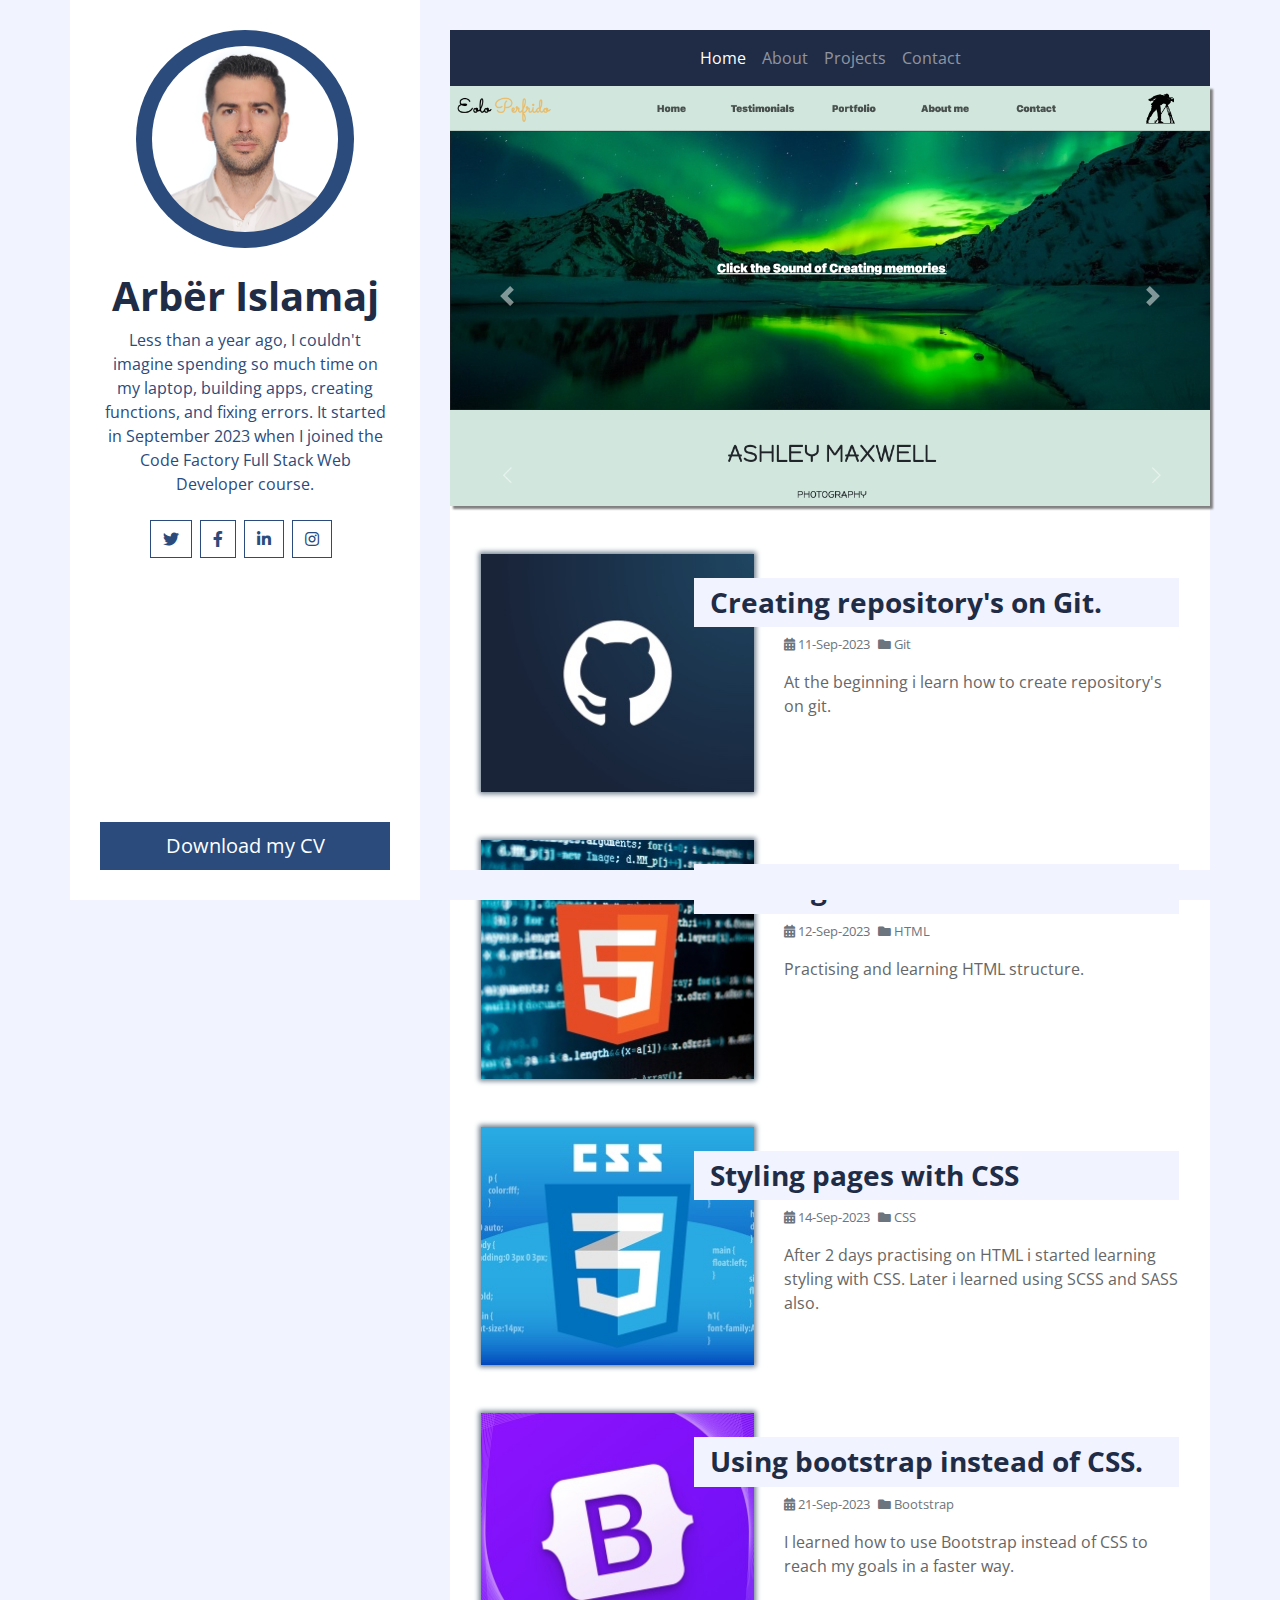
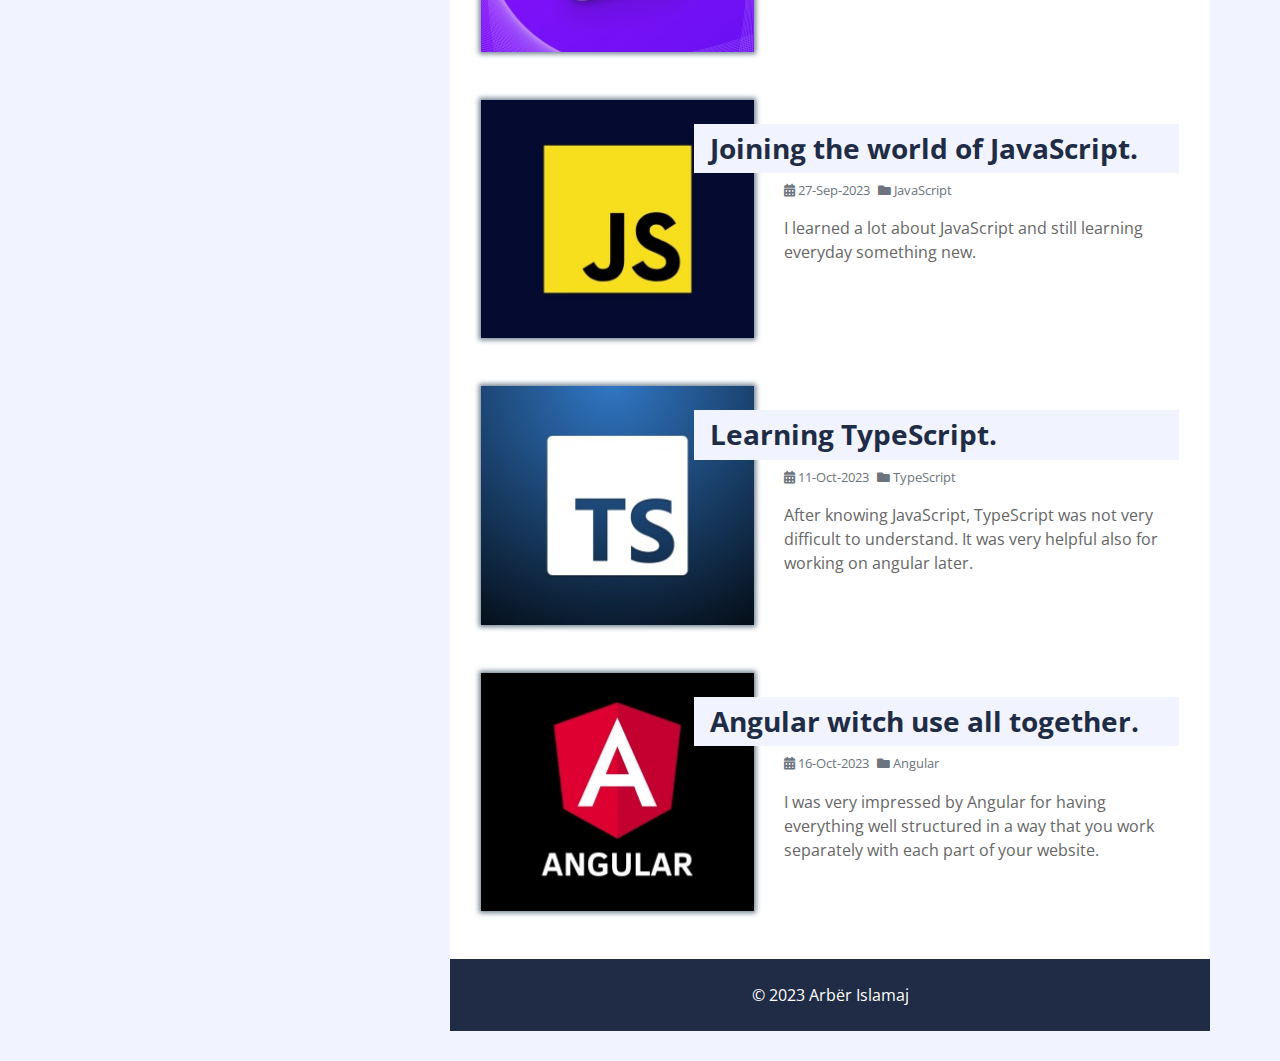
==== index.html @ 7e9d2c06 "first commit" ====
<!DOCTYPE html>
<html lang="en">
  <head>
    <meta charset="utf-8" />
    <title>Arbër Islamaj</title>
    <meta content="width=device-width, initial-scale=1.0" name="viewport" />
    <meta content="Free Website Template" name="keywords" />
    <meta content="Free Website Template" name="description" />

    <!-- Favicon -->

    <link href="img/favicon.ico" rel="icon" />

    <!-- Google Fonts -->

    <link
      href="https://fonts.googleapis.com/css2?family=Open+Sans:300;400;600;700;800&display=swap"
      rel="stylesheet"
    />

    <!-- Font Awesome -->

    <link
      href="https://cdnjs.cloudflare.com/ajax/libs/font-awesome/5.10.0/css/all.min.css"
      rel="stylesheet"
    />

    <!-- Customized Bootstrap Stylesheet -->

    <link href="css/style.css" rel="stylesheet" />
  </head>

  <body>
    <div class="wrapper">
      <div class="sidebar">
        <div
          class="sidebar-text d-flex flex-column h-100 justify-content-center text-center"
        >
          <a href="./contact.html">
            <img
              class="mx-auto d-block w-75 bg-primary img-fluid rounded-circle mb-4 p-3"
              src="img/profile.jpg"
              alt="Image"
            />
          </a>
          <a class="text-decoration-none" href="./projects.html">
            <h1 class="font-weight-bold">Arbër Islamaj</h1>
          </a>
          <a class="text-decoration-none" href="./about.html">
            <p class="mb-4">
              Less than a year ago, I couldn't imagine spending so much time on
              my laptop, building apps, creating functions, and fixing errors.
              It started in September 2023 when I joined the Code Factory Full
              Stack Web Developer course.
            </p>
          </a>
          <div class="d-flex justify-content-center mb-5">
            <a
              target="_blank"
              class="btn btn-outline-primary mr-2"
              href="https://www.linkedin.com/in/arb%C3%ABr-islamaj-0723b6143/"
            >
              <i class="fab fa-twitter"></i>
            </a>
            <a
              target="_blank"
              class="btn btn-outline-primary mr-2"
              href="https://www.linkedin.com/in/arb%C3%ABr-islamaj-0723b6143/"
            >
              <i class="fab fa-facebook-f"></i>
            </a>
            <a
              target="_blank"
              class="btn btn-outline-primary mr-2"
              href="https://www.linkedin.com/in/arb%C3%ABr-islamaj-0723b6143/"
            >
              <i class="fab fa-linkedin-in"></i>
            </a>
            <a
              target="_blank"
              class="btn btn-outline-primary mr-2"
              href="https://www.linkedin.com/in/arb%C3%ABr-islamaj-0723b6143/"
            >
              <i class="fab fa-instagram"></i>
            </a>
          </div>
          <a
            href="/simpleCV.docx"
            download=""
            class="myCV btn btn-lg btn-block btn-primary mt-auto"
          >
            Download my CV
          </a>
        </div>
        <div
          class="sidebar-icon d-flex flex-column h-100 justify-content-center text-right"
        >
          <i class="fas fa-2x fa-angle-double-right text-primary"></i>
        </div>
      </div>
      <div class="content">
        <!-- Navbar Start -->

        <div class="container p-0">
          <nav class="navbar navbar-expand-lg bg-secondary navbar-dark">
            <a href="" class="navbar-brand d-block d-lg-none border"
              >Navigation</a
            >
            <button
              type="button"
              class="navbar-toggler"
              data-toggle="collapse"
              data-target="#navbarCollapse"
            >
              <span class="navbar-toggler-icon"></span>
            </button>
            <div
              class="collapse navbar-collapse justify-content-between"
              id="navbarCollapse"
            >
              <div class="navbar-nav m-auto">
                <a href="index.html" class="nav-item nav-link active">Home</a>
                <a href="about.html" class="nav-item nav-link">About</a>
                <a href="projects.html" class="nav-item nav-link">Projects</a>
                <a href="contact.html" class="nav-item nav-link">Contact</a>
              </div>
            </div>
          </nav>
        </div>

        <!-- Navbar End -->

        <!-- Carousel Start -->

        <div class="container p-0">
          <div id="blog-carousel" class="carousel slide" data-ride="carousel">
            <div class="carousel-inner myCarousel">
              <!-- 1 -->

              <div class="carousel-item active">
                <a href="./group-project/index.html" target="_blank">
                  <img
                    class="myCarousel w-100"
                    src="./img/carousel-1.png"
                    alt="Project-1"
                  />
                </a>
                <div
                  class="d-flex flex-column align-items-center justify-content-center"
                ></div>
              </div>

              <!-- 2 -->

              <div class="carousel-item">
                <a href="./il-gambero-rosso/index.html" target="_blank">
                  <img
                    class="myCarousel w-100"
                    src="./img/carousel-2.png"
                    alt="Project-2"
                  />
                </a>
                <div
                  class="d-flex flex-column align-items-center justify-content-center"
                ></div>
              </div>

              <!-- 3 -->

              <div class="carousel-item">
                <a href="./weekly-schedule/index.html" target="_blank">
                  <img
                    class="myCarousel w-100"
                    src="./img/carousel-3.png"
                    alt="Project-3"
                  />
                </a>
                <div
                  class="d-flex flex-column align-items-center justify-content-center"
                ></div>
              </div>

              <!-- 4 -->

              <div class="carousel-item">
                <a href="./food-blog/index.html" target="_blank">
                  <img
                    class="myCarousel w-100"
                    src="./img/carousel-4.png"
                    alt="Project-4"
                  />
                </a>
                <div
                  class="d-flex flex-column align-items-center justify-content-center"
                ></div>
              </div>

              <!-- 5 -->

              <div class="carousel-item">
                <a href="./shopping-cart/index.html" target="_blank">
                  <img
                    class="myCarousel w-100"
                    src="./img/carousel-5.png"
                    alt="Project-5"
                  />
                </a>
                <div
                  class="d-flex flex-column align-items-center justify-content-center"
                ></div>
              </div>

              <!-- 6 -->

              <div class="carousel-item">
                <a href="./single-page-application/index.html" target="_blank">
                  <img
                    class="myCarousel w-100"
                    src="./img/carousel-6.png"
                    alt="Project-6"
                  />
                </a>
                <div
                  class="d-flex flex-column align-items-center justify-content-center"
                ></div>
              </div>

              <!-- 7 -->

              <div class="carousel-item">
                <a href="./car-rental-project/index.html" target="_blank">
                  <img
                    class="myCarousel w-100"
                    src="./img/carousel-7.png"
                    alt="Project-7"
                  />
                </a>
                <div
                  class="d-flex flex-column align-items-center justify-content-center"
                ></div>
              </div>

              <!-- end of 7 -->
            </div>
            <a
              class="carousel-control-prev"
              href="#blog-carousel"
              data-slide="prev"
            >
              <span class="carousel-control-prev-icon"></span>
            </a>
            <a
              class="carousel-control-next"
              href="#blog-carousel"
              data-slide="next"
            >
              <span class="carousel-control-next-icon"></span>
            </a>
          </div>
        </div>
        <!-- Carousel End -->

        <!-- Blog List Start -->

        <div class="container bg-white pt-5">
          <!-- 1 -->

          <div class="row blog-item px-3 pb-5">
            <div class="col-md-5">
              <img
                class="tech img-fluid mb-md-0"
                src="./img/1-git.jpg"
                alt="Git"
              />
            </div>
            <div class="col-md-7">
              <h3 class="mt-md-4 px-md-3 mb-2 py-2 bg-light font-weight-bold">
                Creating repository's on Git.
              </h3>
              <div class="d-flex mb-3">
                <small class="mr-2 text-muted">
                  <i class="fa fa-calendar-alt"></i>
                  11-Sep-2023
                </small>
                <small class="mr-2 text-muted">
                  <i class="fa fa-folder"></i>
                  Git
                </small>
              </div>
              <p>At the beginning i learn how to create repository's on git.</p>
            </div>
          </div>

          <!-- 2 -->

          <div class="row blog-item px-3 pb-5">
            <div class="col-md-5">
              <img
                class="tech img-fluid mb-4 mb-md-0"
                src="./img/2-html.jpg"
                alt="HTML"
              />
            </div>
            <div class="col-md-7">
              <h3 class="mt-md-4 px-md-3 mb-2 py-2 bg-light font-weight-bold">
                Working on HTML structure.
              </h3>
              <div class="d-flex mb-3">
                <small class="mr-2 text-muted">
                  <i class="fa fa-calendar-alt"></i>
                  12-Sep-2023
                </small>
                <small class="mr-2 text-muted"
                  ><i class="fa fa-folder"></i>
                  HTML
                </small>
              </div>
              <p>Practising and learning HTML structure.</p>
            </div>
          </div>

          <!-- 3 -->

          <div class="row blog-item px-3 pb-5">
            <div class="col-md-5">
              <img
                class="tech img-fluid mb-4 mb-md-0"
                src="./img/3-css.jpg"
                alt="CSS"
              />
            </div>
            <div class="col-md-7">
              <h3 class="mt-md-4 px-md-3 mb-2 py-2 bg-light font-weight-bold">
                Styling pages with CSS
              </h3>
              <div class="d-flex mb-3">
                <small class="mr-2 text-muted">
                  <i class="fa fa-calendar-alt"></i>
                  14-Sep-2023
                </small>
                <small class="mr-2 text-muted">
                  <i class="fa fa-folder"></i>
                  CSS
                </small>
              </div>
              <p>
                After 2 days practising on HTML i started learning styling with
                CSS. Later i learned using SCSS and SASS also.
              </p>
            </div>
          </div>

          <!-- 4 -->

          <div class="row blog-item px-3 pb-5">
            <div class="col-md-5">
              <img
                class="tech img-fluid mb-4 mb-md-0"
                src="./img/4-bootstrap.jpg"
                alt="Bootstrap"
              />
            </div>
            <div class="col-md-7">
              <h3 class="mt-md-4 px-md-3 mb-2 py-2 bg-light font-weight-bold">
                Using bootstrap instead of CSS.
              </h3>
              <div class="d-flex mb-3">
                <small class="mr-2 text-muted">
                  <i class="fa fa-calendar-alt"></i>
                  21-Sep-2023
                </small>
                <small class="mr-2 text-muted"
                  ><i class="fa fa-folder"></i>
                  Bootstrap
                </small>
              </div>
              <p>
                I learned how to use Bootstrap instead of CSS to reach my goals
                in a faster way.
              </p>
            </div>
          </div>

          <!-- 5 -->

          <div class="row blog-item px-3 pb-5">
            <div class="col-md-5">
              <img
                class="tech img-fluid mb-4 mb-md-0"
                src="./img/5-js.jpg"
                alt="JS"
              />
            </div>
            <div class="col-md-7">
              <h3 class="mt-md-4 px-md-3 mb-2 py-2 bg-light font-weight-bold">
                Joining the world of JavaScript.
              </h3>
              <div class="d-flex mb-3">
                <small class="mr-2 text-muted">
                  <i class="fa fa-calendar-alt"></i> 27-Sep-2023
                </small>
                <small class="mr-2 text-muted">
                  <i class="fa fa-folder"></i>
                  JavaScript
                </small>
              </div>
              <p>
                I learned a lot about JavaScript and still learning everyday
                something new.
              </p>
            </div>
          </div>

          <!-- 6 -->

          <div class="row blog-item px-3 pb-5">
            <div class="col-md-5">
              <img
                class="tech img-fluid mb-4 mb-md-0"
                src="./img/6-typescript.jpg"
                alt="TS"
              />
            </div>
            <div class="col-md-7">
              <h3 class="mt-md-4 px-md-3 mb-2 py-2 bg-light font-weight-bold">
                Learning TypeScript.
              </h3>
              <div class="d-flex mb-3">
                <small class="mr-2 text-muted">
                  <i class="fa fa-calendar-alt"></i>
                  11-Oct-2023
                </small>
                <small class="mr-2 text-muted">
                  <i class="fa fa-folder"></i>
                  TypeScript
                </small>
              </div>
              <p>
                After knowing JavaScript, TypeScript was not very difficult to
                understand. It was very helpful also for working on angular
                later.
              </p>
            </div>
          </div>

          <!-- 7 -->

          <div class="row blog-item px-3 pb-5">
            <div class="col-md-5">
              <img
                class="tech img-fluid mb-4 mb-md-0"
                src="./img/7-Angular.jpg"
                alt="Angular"
              />
            </div>
            <div class="col-md-7">
              <h3 class="mt-md-4 px-md-3 mb-2 py-2 bg-light font-weight-bold">
                Angular witch use all together.
              </h3>
              <div class="d-flex mb-3">
                <small class="mr-2 text-muted">
                  <i class="fa fa-calendar-alt"></i>
                  16-Oct-2023
                </small>
                <small class="mr-2 text-muted">
                  <i class="fa fa-folder"></i>
                  Angular
                </small>
              </div>
              <p>
                I was very impressed by Angular for having everything well
                structured in a way that you work separately with each part of
                your website.
              </p>
            </div>
          </div>
        </div>
        <!-- Blog List End -->

        <!-- Footer Start -->
        <div class="container py-4 bg-secondary text-center">
          <p class="m-0 text-white">
            &copy;
            <a class="text-white font-weight-bold" href="#"></a>
            2023 Arbër Islamaj
          </p>
        </div>
        <!-- Footer End -->
      </div>
    </div>

    <!-- Back to Top -->
    <a href="#" class="back-to-top"><i class="fa fa-angle-double-up"></i></a>

    <!-- JavaScript Libraries -->
    <script src="https://code.jquery.com/jquery-3.4.1.min.js"></script>
    <script src="https://stackpath.bootstrapcdn.com/bootstrap/4.4.1/js/bootstrap.bundle.min.js"></script>
    <script src="lib/easing/easing.min.js"></script>
    <script src="lib/waypoints/waypoints.min.js"></script>

    <!-- Contact Javascript File -->
    <script src="mail/jqBootstrapValidation.min.js"></script>
    <script src="mail/contact.js"></script>

    <!-- Template Javascript -->
    <script src="js/main.js"></script>
  </body>
</html>
---- css/style.css ----
@charset "UTF-8";
/******* Bootstrap Theming ********/
/*!
 * Bootstrap v4.5.3 (https://getbootstrap.com/)
 * Copyright 2011-2020 The Bootstrap Authors
 * Copyright 2011-2020 Twitter, Inc.
 * Licensed under MIT (https://github.com/twbs/bootstrap/blob/main/LICENSE)
 */
:root {
  --blue: #007bff;
  --indigo: #6610f2;
  --purple: #6f42c1;
  --pink: #e83e8c;
  --red: #dc3545;
  --orange: #fd7e14;
  --yellow: #ffc107;
  --green: #28a745;
  --teal: #20c997;
  --cyan: #17a2b8;
  --white: #fff;
  --gray: #6c757d;
  --gray-dark: #343a40;
  --primary: #2A4B7C;
  --secondary: #202C45;
  --success: #28a745;
  --info: #17a2b8;
  --warning: #ffc107;
  --danger: #dc3545;
  --light: #f1f3ff;
  --dark: #343a40;
  --breakpoint-xs: 0;
  --breakpoint-sm: 576px;
  --breakpoint-md: 768px;
  --breakpoint-lg: 992px;
  --breakpoint-xl: 1200px;
  --font-family-sans-serif: -apple-system, BlinkMacSystemFont, "Segoe UI", Roboto, "Helvetica Neue", Arial, "Noto Sans", sans-serif, "Apple Color Emoji", "Segoe UI Emoji", "Segoe UI Symbol", "Noto Color Emoji";
  --font-family-monospace: SFMono-Regular, Menlo, Monaco, Consolas, "Liberation Mono", "Courier New", monospace;
}

*,
*::before,
*::after {
  box-sizing: border-box;
}

html {
  font-family: sans-serif;
  line-height: 1.15;
  -webkit-text-size-adjust: 100%;
  -webkit-tap-highlight-color: rgba(0, 0, 0, 0);
}

article, aside, figcaption, figure, footer, header, hgroup, main, nav, section {
  display: block;
}

body {
  margin: 0;
  font-family: "Open Sans", sans-serif;
  font-size: 1rem;
  font-weight: 400;
  line-height: 1.5;
  color: #666666;
  text-align: left;
  background-color: #f1f3ff;
}

[tabindex="-1"]:focus:not(:focus-visible) {
  outline: 0 !important;
}

hr {
  box-sizing: content-box;
  height: 0;
  overflow: visible;
}

h1, h2, h3, h4, h5, h6 {
  margin-top: 0;
  margin-bottom: 0.5rem;
}

p {
  margin-top: 0;
  margin-bottom: 1rem;
}

abbr[title],
abbr[data-original-title] {
  text-decoration: underline;
  text-decoration: underline dotted;
  cursor: help;
  border-bottom: 0;
  text-decoration-skip-ink: none;
}

address {
  margin-bottom: 1rem;
  font-style: normal;
  line-height: inherit;
}

ol,
ul,
dl {
  margin-top: 0;
  margin-bottom: 1rem;
}

ol ol,
ul ul,
ol ul,
ul ol {
  margin-bottom: 0;
}

dt {
  font-weight: 700;
}

dd {
  margin-bottom: 0.5rem;
  margin-left: 0;
}

blockquote {
  margin: 0 0 1rem;
}

b,
strong {
  font-weight: bolder;
}

small {
  font-size: 80%;
}

sub,
sup {
  position: relative;
  font-size: 75%;
  line-height: 0;
  vertical-align: baseline;
}

sub {
  bottom: -0.25em;
}

sup {
  top: -0.5em;
}

a {
  color: #2A4B7C;
  text-decoration: none;
  background-color: transparent;
}
a:hover {
  color: #172843;
  text-decoration: underline;
}

a:not([href]):not([class]) {
  color: inherit;
  text-decoration: none;
}
a:not([href]):not([class]):hover {
  color: inherit;
  text-decoration: none;
}

pre,
code,
kbd,
samp {
  font-family: SFMono-Regular, Menlo, Monaco, Consolas, "Liberation Mono", "Courier New", monospace;
  font-size: 1em;
}

pre {
  margin-top: 0;
  margin-bottom: 1rem;
  overflow: auto;
  -ms-overflow-style: scrollbar;
}

figure {
  margin: 0 0 1rem;
}

img {
  vertical-align: middle;
  border-style: none;
}

svg {
  overflow: hidden;
  vertical-align: middle;
}

table {
  border-collapse: collapse;
}

caption {
  padding-top: 0.75rem;
  padding-bottom: 0.75rem;
  color: #6c757d;
  text-align: left;
  caption-side: bottom;
}

th {
  text-align: inherit;
  text-align: -webkit-match-parent;
}

label {
  display: inline-block;
  margin-bottom: 0.5rem;
}

button {
  border-radius: 0;
}

button:focus {
  outline: 1px dotted;
  outline: 5px auto -webkit-focus-ring-color;
}

input,
button,
select,
optgroup,
textarea {
  margin: 0;
  font-family: inherit;
  font-size: inherit;
  line-height: inherit;
}

button,
input {
  overflow: visible;
}

button,
select {
  text-transform: none;
}

[role=button] {
  cursor: pointer;
}

select {
  word-wrap: normal;
}

button,
[type=button],
[type=reset],
[type=submit] {
  -webkit-appearance: button;
}

button:not(:disabled),
[type=button]:not(:disabled),
[type=reset]:not(:disabled),
[type=submit]:not(:disabled) {
  cursor: pointer;
}

button::-moz-focus-inner,
[type=button]::-moz-focus-inner,
[type=reset]::-moz-focus-inner,
[type=submit]::-moz-focus-inner {
  padding: 0;
  border-style: none;
}

input[type=radio],
input[type=checkbox] {
  box-sizing: border-box;
  padding: 0;
}

textarea {
  overflow: auto;
  resize: vertical;
}

fieldset {
  min-width: 0;
  padding: 0;
  margin: 0;
  border: 0;
}

legend {
  display: block;
  width: 100%;
  max-width: 100%;
  padding: 0;
  margin-bottom: 0.5rem;
  font-size: 1.5rem;
  line-height: inherit;
  color: inherit;
  white-space: normal;
}

progress {
  vertical-align: baseline;
}

[type=number]::-webkit-inner-spin-button,
[type=number]::-webkit-outer-spin-button {
  height: auto;
}

[type=search] {
  outline-offset: -2px;
  -webkit-appearance: none;
}

[type=search]::-webkit-search-decoration {
  -webkit-appearance: none;
}

::-webkit-file-upload-button {
  font: inherit;
  -webkit-appearance: button;
}

output {
  display: inline-block;
}

summary {
  display: list-item;
  cursor: pointer;
}

template {
  display: none;
}

[hidden] {
  display: none !important;
}

h1, h2, h3, h4, h5, h6,
.h1, .h2, .h3, .h4, .h5, .h6 {
  margin-bottom: 0.5rem;
  font-weight: 500;
  line-height: 1.2;
  color: #202C45;
}

h1, .h1 {
  font-size: 2.5rem;
}

h2, .h2 {
  font-size: 2rem;
}

h3, .h3 {
  font-size: 1.75rem;
}

h4, .h4 {
  font-size: 1.5rem;
}

h5, .h5 {
  font-size: 1.25rem;
}

h6, .h6 {
  font-size: 1rem;
}

.lead {
  font-size: 1.25rem;
  font-weight: 300;
}

.display-1 {
  font-size: 6rem;
  font-weight: 300;
  line-height: 1.2;
}

.display-2 {
  font-size: 5.5rem;
  font-weight: 300;
  line-height: 1.2;
}

.display-3 {
  font-size: 4.5rem;
  font-weight: 300;
  line-height: 1.2;
}

.display-4 {
  font-size: 3.5rem;
  font-weight: 300;
  line-height: 1.2;
}

hr {
  margin-top: 1rem;
  margin-bottom: 1rem;
  border: 0;
  border-top: 1px solid rgba(0, 0, 0, 0.1);
}

small,
.small {
  font-size: 80%;
  font-weight: 400;
}

mark,
.mark {
  padding: 0.2em;
  background-color: #fcf8e3;
}

.list-unstyled {
  padding-left: 0;
  list-style: none;
}

.list-inline {
  padding-left: 0;
  list-style: none;
}

.list-inline-item {
  display: inline-block;
}
.list-inline-item:not(:last-child) {
  margin-right: 0.5rem;
}

.initialism {
  font-size: 90%;
  text-transform: uppercase;
}

.blockquote {
  margin-bottom: 1rem;
  font-size: 1.25rem;
}

.blockquote-footer {
  display: block;
  font-size: 80%;
  color: #6c757d;
}
.blockquote-footer::before {
  content: "— ";
}

.img-fluid {
  max-width: 100%;
  height: auto;
}

.img-thumbnail {
  padding: 0.25rem;
  background-color: #f1f3ff;
  border: 1px solid #dee2e6;
  max-width: 100%;
  height: auto;
}

.figure {
  display: inline-block;
}

.figure-img {
  margin-bottom: 0.5rem;
  line-height: 1;
}

.figure-caption {
  font-size: 90%;
  color: #6c757d;
}

code {
  font-size: 87.5%;
  color: #e83e8c;
  word-wrap: break-word;
}
a > code {
  color: inherit;
}

kbd {
  padding: 0.2rem 0.4rem;
  font-size: 87.5%;
  color: #fff;
  background-color: #212529;
}
kbd kbd {
  padding: 0;
  font-size: 100%;
  font-weight: 700;
}

pre {
  display: block;
  font-size: 87.5%;
  color: #212529;
}
pre code {
  font-size: inherit;
  color: inherit;
  word-break: normal;
}

.pre-scrollable {
  max-height: 340px;
  overflow-y: scroll;
}

.container,
.container-fluid,
.container-xl,
.container-lg,
.container-md,
.container-sm {
  width: 100%;
  padding-right: 15px;
  padding-left: 15px;
  margin-right: auto;
  margin-left: auto;
}

@media (min-width: 576px) {
  .container-sm, .container {
    max-width: 540px;
  }
}
@media (min-width: 768px) {
  .container-md, .container-sm, .container {
    max-width: 720px;
  }
}
@media (min-width: 992px) {
  .container-lg, .container-md, .container-sm, .container {
    max-width: 960px;
  }
}
@media (min-width: 1200px) {
  .container-xl, .container-lg, .container-md, .container-sm, .container {
    max-width: 1140px;
  }
}
.row {
  display: flex;
  flex-wrap: wrap;
  margin-right: -15px;
  margin-left: -15px;
}

.no-gutters {
  margin-right: 0;
  margin-left: 0;
}
.no-gutters > .col,
.no-gutters > [class*=col-] {
  padding-right: 0;
  padding-left: 0;
}

.col-xl,
.col-xl-auto, .col-xl-12, .col-xl-11, .col-xl-10, .col-xl-9, .col-xl-8, .col-xl-7, .col-xl-6, .col-xl-5, .col-xl-4, .col-xl-3, .col-xl-2, .col-xl-1, .col-lg,
.col-lg-auto, .col-lg-12, .col-lg-11, .col-lg-10, .col-lg-9, .col-lg-8, .col-lg-7, .col-lg-6, .col-lg-5, .col-lg-4, .col-lg-3, .col-lg-2, .col-lg-1, .col-md,
.col-md-auto, .col-md-12, .col-md-11, .col-md-10, .col-md-9, .col-md-8, .col-md-7, .col-md-6, .col-md-5, .col-md-4, .col-md-3, .col-md-2, .col-md-1, .col-sm,
.col-sm-auto, .col-sm-12, .col-sm-11, .col-sm-10, .col-sm-9, .col-sm-8, .col-sm-7, .col-sm-6, .col-sm-5, .col-sm-4, .col-sm-3, .col-sm-2, .col-sm-1, .col,
.col-auto, .col-12, .col-11, .col-10, .col-9, .col-8, .col-7, .col-6, .col-5, .col-4, .col-3, .col-2, .col-1 {
  position: relative;
  width: 100%;
  padding-right: 15px;
  padding-left: 15px;
}

.col {
  flex-basis: 0;
  flex-grow: 1;
  max-width: 100%;
}

.row-cols-1 > * {
  flex: 0 0 100%;
  max-width: 100%;
}

.row-cols-2 > * {
  flex: 0 0 50%;
  max-width: 50%;
}

.row-cols-3 > * {
  flex: 0 0 33.3333333333%;
  max-width: 33.3333333333%;
}

.row-cols-4 > * {
  flex: 0 0 25%;
  max-width: 25%;
}

.row-cols-5 > * {
  flex: 0 0 20%;
  max-width: 20%;
}

.row-cols-6 > * {
  flex: 0 0 16.6666666667%;
  max-width: 16.6666666667%;
}

.col-auto {
  flex: 0 0 auto;
  width: auto;
  max-width: 100%;
}

.col-1 {
  flex: 0 0 8.3333333333%;
  max-width: 8.3333333333%;
}

.col-2 {
  flex: 0 0 16.6666666667%;
  max-width: 16.6666666667%;
}

.col-3 {
  flex: 0 0 25%;
  max-width: 25%;
}

.col-4 {
  flex: 0 0 33.3333333333%;
  max-width: 33.3333333333%;
}

.col-5 {
  flex: 0 0 41.6666666667%;
  max-width: 41.6666666667%;
}

.col-6 {
  flex: 0 0 50%;
  max-width: 50%;
}

.col-7 {
  flex: 0 0 58.3333333333%;
  max-width: 58.3333333333%;
}

.col-8 {
  flex: 0 0 66.6666666667%;
  max-width: 66.6666666667%;
}

.col-9 {
  flex: 0 0 75%;
  max-width: 75%;
}

.col-10 {
  flex: 0 0 83.3333333333%;
  max-width: 83.3333333333%;
}

.col-11 {
  flex: 0 0 91.6666666667%;
  max-width: 91.6666666667%;
}

.col-12 {
  flex: 0 0 100%;
  max-width: 100%;
}

.order-first {
  order: -1;
}

.order-last {
  order: 13;
}

.order-0 {
  order: 0;
}

.order-1 {
  order: 1;
}

.order-2 {
  order: 2;
}

.order-3 {
  order: 3;
}

.order-4 {
  order: 4;
}

.order-5 {
  order: 5;
}

.order-6 {
  order: 6;
}

.order-7 {
  order: 7;
}

.order-8 {
  order: 8;
}

.order-9 {
  order: 9;
}

.order-10 {
  order: 10;
}

.order-11 {
  order: 11;
}

.order-12 {
  order: 12;
}

.offset-1 {
  margin-left: 8.3333333333%;
}

.offset-2 {
  margin-left: 16.6666666667%;
}

.offset-3 {
  margin-left: 25%;
}

.offset-4 {
  margin-left: 33.3333333333%;
}

.offset-5 {
  margin-left: 41.6666666667%;
}

.offset-6 {
  margin-left: 50%;
}

.offset-7 {
  margin-left: 58.3333333333%;
}

.offset-8 {
  margin-left: 66.6666666667%;
}

.offset-9 {
  margin-left: 75%;
}

.offset-10 {
  margin-left: 83.3333333333%;
}

.offset-11 {
  margin-left: 91.6666666667%;
}

@media (min-width: 576px) {
  .col-sm {
    flex-basis: 0;
    flex-grow: 1;
    max-width: 100%;
  }

  .row-cols-sm-1 > * {
    flex: 0 0 100%;
    max-width: 100%;
  }

  .row-cols-sm-2 > * {
    flex: 0 0 50%;
    max-width: 50%;
  }

  .row-cols-sm-3 > * {
    flex: 0 0 33.3333333333%;
    max-width: 33.3333333333%;
  }

  .row-cols-sm-4 > * {
    flex: 0 0 25%;
    max-width: 25%;
  }

  .row-cols-sm-5 > * {
    flex: 0 0 20%;
    max-width: 20%;
  }

  .row-cols-sm-6 > * {
    flex: 0 0 16.6666666667%;
    max-width: 16.6666666667%;
  }

  .col-sm-auto {
    flex: 0 0 auto;
    width: auto;
    max-width: 100%;
  }

  .col-sm-1 {
    flex: 0 0 8.3333333333%;
    max-width: 8.3333333333%;
  }

  .col-sm-2 {
    flex: 0 0 16.6666666667%;
    max-width: 16.6666666667%;
  }

  .col-sm-3 {
    flex: 0 0 25%;
    max-width: 25%;
  }

  .col-sm-4 {
    flex: 0 0 33.3333333333%;
    max-width: 33.3333333333%;
  }

  .col-sm-5 {
    flex: 0 0 41.6666666667%;
    max-width: 41.6666666667%;
  }

  .col-sm-6 {
    flex: 0 0 50%;
    max-width: 50%;
  }

  .col-sm-7 {
    flex: 0 0 58.3333333333%;
    max-width: 58.3333333333%;
  }

  .col-sm-8 {
    flex: 0 0 66.6666666667%;
    max-width: 66.6666666667%;
  }

  .col-sm-9 {
    flex: 0 0 75%;
    max-width: 75%;
  }

  .col-sm-10 {
    flex: 0 0 83.3333333333%;
    max-width: 83.3333333333%;
  }

  .col-sm-11 {
    flex: 0 0 91.6666666667%;
    max-width: 91.6666666667%;
  }

  .col-sm-12 {
    flex: 0 0 100%;
    max-width: 100%;
  }

  .order-sm-first {
    order: -1;
  }

  .order-sm-last {
    order: 13;
  }

  .order-sm-0 {
    order: 0;
  }

  .order-sm-1 {
    order: 1;
  }

  .order-sm-2 {
    order: 2;
  }

  .order-sm-3 {
    order: 3;
  }

  .order-sm-4 {
    order: 4;
  }

  .order-sm-5 {
    order: 5;
  }

  .order-sm-6 {
    order: 6;
  }

  .order-sm-7 {
    order: 7;
  }

  .order-sm-8 {
    order: 8;
  }

  .order-sm-9 {
    order: 9;
  }

  .order-sm-10 {
    order: 10;
  }

  .order-sm-11 {
    order: 11;
  }

  .order-sm-12 {
    order: 12;
  }

  .offset-sm-0 {
    margin-left: 0;
  }

  .offset-sm-1 {
    margin-left: 8.3333333333%;
  }

  .offset-sm-2 {
    margin-left: 16.6666666667%;
  }

  .offset-sm-3 {
    margin-left: 25%;
  }

  .offset-sm-4 {
    margin-left: 33.3333333333%;
  }

  .offset-sm-5 {
    margin-left: 41.6666666667%;
  }

  .offset-sm-6 {
    margin-left: 50%;
  }

  .offset-sm-7 {
    margin-left: 58.3333333333%;
  }

  .offset-sm-8 {
    margin-left: 66.6666666667%;
  }

  .offset-sm-9 {
    margin-left: 75%;
  }

  .offset-sm-10 {
    margin-left: 83.3333333333%;
  }

  .offset-sm-11 {
    margin-left: 91.6666666667%;
  }
}
@media (min-width: 768px) {
  .col-md {
    flex-basis: 0;
    flex-grow: 1;
    max-width: 100%;
  }

  .row-cols-md-1 > * {
    flex: 0 0 100%;
    max-width: 100%;
  }

  .row-cols-md-2 > * {
    flex: 0 0 50%;
    max-width: 50%;
  }

  .row-cols-md-3 > * {
    flex: 0 0 33.3333333333%;
    max-width: 33.3333333333%;
  }

  .row-cols-md-4 > * {
    flex: 0 0 25%;
    max-width: 25%;
  }

  .row-cols-md-5 > * {
    flex: 0 0 20%;
    max-width: 20%;
  }

  .row-cols-md-6 > * {
    flex: 0 0 16.6666666667%;
    max-width: 16.6666666667%;
  }

  .col-md-auto {
    flex: 0 0 auto;
    width: auto;
    max-width: 100%;
  }

  .col-md-1 {
    flex: 0 0 8.3333333333%;
    max-width: 8.3333333333%;
  }

  .col-md-2 {
    flex: 0 0 16.6666666667%;
    max-width: 16.6666666667%;
  }

  .col-md-3 {
    flex: 0 0 25%;
    max-width: 25%;
  }

  .col-md-4 {
    flex: 0 0 33.3333333333%;
    max-width: 33.3333333333%;
  }

  .col-md-5 {
    flex: 0 0 41.6666666667%;
    max-width: 41.6666666667%;
  }

  .col-md-6 {
    flex: 0 0 50%;
    max-width: 50%;
  }

  .col-md-7 {
    flex: 0 0 58.3333333333%;
    max-width: 58.3333333333%;
  }

  .col-md-8 {
    flex: 0 0 66.6666666667%;
    max-width: 66.6666666667%;
  }

  .col-md-9 {
    flex: 0 0 75%;
    max-width: 75%;
  }

  .col-md-10 {
    flex: 0 0 83.3333333333%;
    max-width: 83.3333333333%;
  }

  .col-md-11 {
    flex: 0 0 91.6666666667%;
    max-width: 91.6666666667%;
  }

  .col-md-12 {
    flex: 0 0 100%;
    max-width: 100%;
  }

  .order-md-first {
    order: -1;
  }

  .order-md-last {
    order: 13;
  }

  .order-md-0 {
    order: 0;
  }

  .order-md-1 {
    order: 1;
  }

  .order-md-2 {
    order: 2;
  }

  .order-md-3 {
    order: 3;
  }

  .order-md-4 {
    order: 4;
  }

  .order-md-5 {
    order: 5;
  }

  .order-md-6 {
    order: 6;
  }

  .order-md-7 {
    order: 7;
  }

  .order-md-8 {
    order: 8;
  }

  .order-md-9 {
    order: 9;
  }

  .order-md-10 {
    order: 10;
  }

  .order-md-11 {
    order: 11;
  }

  .order-md-12 {
    order: 12;
  }

  .offset-md-0 {
    margin-left: 0;
  }

  .offset-md-1 {
    margin-left: 8.3333333333%;
  }

  .offset-md-2 {
    margin-left: 16.6666666667%;
  }

  .offset-md-3 {
    margin-left: 25%;
  }

  .offset-md-4 {
    margin-left: 33.3333333333%;
  }

  .offset-md-5 {
    margin-left: 41.6666666667%;
  }

  .offset-md-6 {
    margin-left: 50%;
  }

  .offset-md-7 {
    margin-left: 58.3333333333%;
  }

  .offset-md-8 {
    margin-left: 66.6666666667%;
  }

  .offset-md-9 {
    margin-left: 75%;
  }

  .offset-md-10 {
    margin-left: 83.3333333333%;
  }

  .offset-md-11 {
    margin-left: 91.6666666667%;
  }
}
@media (min-width: 992px) {
  .col-lg {
    flex-basis: 0;
    flex-grow: 1;
    max-width: 100%;
  }

  .row-cols-lg-1 > * {
    flex: 0 0 100%;
    max-width: 100%;
  }

  .row-cols-lg-2 > * {
    flex: 0 0 50%;
    max-width: 50%;
  }

  .row-cols-lg-3 > * {
    flex: 0 0 33.3333333333%;
    max-width: 33.3333333333%;
  }

  .row-cols-lg-4 > * {
    flex: 0 0 25%;
    max-width: 25%;
  }

  .row-cols-lg-5 > * {
    flex: 0 0 20%;
    max-width: 20%;
  }

  .row-cols-lg-6 > * {
    flex: 0 0 16.6666666667%;
    max-width: 16.6666666667%;
  }

  .col-lg-auto {
    flex: 0 0 auto;
    width: auto;
    max-width: 100%;
  }

  .col-lg-1 {
    flex: 0 0 8.3333333333%;
    max-width: 8.3333333333%;
  }

  .col-lg-2 {
    flex: 0 0 16.6666666667%;
    max-width: 16.6666666667%;
  }

  .col-lg-3 {
    flex: 0 0 25%;
    max-width: 25%;
  }

  .col-lg-4 {
    flex: 0 0 33.3333333333%;
    max-width: 33.3333333333%;
  }

  .col-lg-5 {
    flex: 0 0 41.6666666667%;
    max-width: 41.6666666667%;
  }

  .col-lg-6 {
    flex: 0 0 50%;
    max-width: 50%;
  }

  .col-lg-7 {
    flex: 0 0 58.3333333333%;
    max-width: 58.3333333333%;
  }

  .col-lg-8 {
    flex: 0 0 66.6666666667%;
    max-width: 66.6666666667%;
  }

  .col-lg-9 {
    flex: 0 0 75%;
    max-width: 75%;
  }

  .col-lg-10 {
    flex: 0 0 83.3333333333%;
    max-width: 83.3333333333%;
  }

  .col-lg-11 {
    flex: 0 0 91.6666666667%;
    max-width: 91.6666666667%;
  }

  .col-lg-12 {
    flex: 0 0 100%;
    max-width: 100%;
  }

  .order-lg-first {
    order: -1;
  }

  .order-lg-last {
    order: 13;
  }

  .order-lg-0 {
    order: 0;
  }

  .order-lg-1 {
    order: 1;
  }

  .order-lg-2 {
    order: 2;
  }

  .order-lg-3 {
    order: 3;
  }

  .order-lg-4 {
    order: 4;
  }

  .order-lg-5 {
    order: 5;
  }

  .order-lg-6 {
    order: 6;
  }

  .order-lg-7 {
    order: 7;
  }

  .order-lg-8 {
    order: 8;
  }

  .order-lg-9 {
    order: 9;
  }

  .order-lg-10 {
    order: 10;
  }

  .order-lg-11 {
    order: 11;
  }

  .order-lg-12 {
    order: 12;
  }

  .offset-lg-0 {
    margin-left: 0;
  }

  .offset-lg-1 {
    margin-left: 8.3333333333%;
  }

  .offset-lg-2 {
    margin-left: 16.6666666667%;
  }

  .offset-lg-3 {
    margin-left: 25%;
  }

  .offset-lg-4 {
    margin-left: 33.3333333333%;
  }

  .offset-lg-5 {
    margin-left: 41.6666666667%;
  }

  .offset-lg-6 {
    margin-left: 50%;
  }

  .offset-lg-7 {
    margin-left: 58.3333333333%;
  }

  .offset-lg-8 {
    margin-left: 66.6666666667%;
  }

  .offset-lg-9 {
    margin-left: 75%;
  }

  .offset-lg-10 {
    margin-left: 83.3333333333%;
  }

  .offset-lg-11 {
    margin-left: 91.6666666667%;
  }
}
@media (min-width: 1200px) {
  .col-xl {
    flex-basis: 0;
    flex-grow: 1;
    max-width: 100%;
  }

  .row-cols-xl-1 > * {
    flex: 0 0 100%;
    max-width: 100%;
  }

  .row-cols-xl-2 > * {
    flex: 0 0 50%;
    max-width: 50%;
  }

  .row-cols-xl-3 > * {
    flex: 0 0 33.3333333333%;
    max-width: 33.3333333333%;
  }

  .row-cols-xl-4 > * {
    flex: 0 0 25%;
    max-width: 25%;
  }

  .row-cols-xl-5 > * {
    flex: 0 0 20%;
    max-width: 20%;
  }

  .row-cols-xl-6 > * {
    flex: 0 0 16.6666666667%;
    max-width: 16.6666666667%;
  }

  .col-xl-auto {
    flex: 0 0 auto;
    width: auto;
    max-width: 100%;
  }

  .col-xl-1 {
    flex: 0 0 8.3333333333%;
    max-width: 8.3333333333%;
  }

  .col-xl-2 {
    flex: 0 0 16.6666666667%;
    max-width: 16.6666666667%;
  }

  .col-xl-3 {
    flex: 0 0 25%;
    max-width: 25%;
  }

  .col-xl-4 {
    flex: 0 0 33.3333333333%;
    max-width: 33.3333333333%;
  }

  .col-xl-5 {
    flex: 0 0 41.6666666667%;
    max-width: 41.6666666667%;
  }

  .col-xl-6 {
    flex: 0 0 50%;
    max-width: 50%;
  }

  .col-xl-7 {
    flex: 0 0 58.3333333333%;
    max-width: 58.3333333333%;
  }

  .col-xl-8 {
    flex: 0 0 66.6666666667%;
    max-width: 66.6666666667%;
  }

  .col-xl-9 {
    flex: 0 0 75%;
    max-width: 75%;
  }

  .col-xl-10 {
    flex: 0 0 83.3333333333%;
    max-width: 83.3333333333%;
  }

  .col-xl-11 {
    flex: 0 0 91.6666666667%;
    max-width: 91.6666666667%;
  }

  .col-xl-12 {
    flex: 0 0 100%;
    max-width: 100%;
  }

  .order-xl-first {
    order: -1;
  }

  .order-xl-last {
    order: 13;
  }

  .order-xl-0 {
    order: 0;
  }

  .order-xl-1 {
    order: 1;
  }

  .order-xl-2 {
    order: 2;
  }

  .order-xl-3 {
    order: 3;
  }

  .order-xl-4 {
    order: 4;
  }

  .order-xl-5 {
    order: 5;
  }

  .order-xl-6 {
    order: 6;
  }

  .order-xl-7 {
    order: 7;
  }

  .order-xl-8 {
    order: 8;
  }

  .order-xl-9 {
    order: 9;
  }

  .order-xl-10 {
    order: 10;
  }

  .order-xl-11 {
    order: 11;
  }

  .order-xl-12 {
    order: 12;
  }

  .offset-xl-0 {
    margin-left: 0;
  }

  .offset-xl-1 {
    margin-left: 8.3333333333%;
  }

  .offset-xl-2 {
    margin-left: 16.6666666667%;
  }

  .offset-xl-3 {
    margin-left: 25%;
  }

  .offset-xl-4 {
    margin-left: 33.3333333333%;
  }

  .offset-xl-5 {
    margin-left: 41.6666666667%;
  }

  .offset-xl-6 {
    margin-left: 50%;
  }

  .offset-xl-7 {
    margin-left: 58.3333333333%;
  }

  .offset-xl-8 {
    margin-left: 66.6666666667%;
  }

  .offset-xl-9 {
    margin-left: 75%;
  }

  .offset-xl-10 {
    margin-left: 83.3333333333%;
  }

  .offset-xl-11 {
    margin-left: 91.6666666667%;
  }
}
.table {
  width: 100%;
  margin-bottom: 1rem;
  color: #666666;
}
.table th,
.table td {
  padding: 0.75rem;
  vertical-align: top;
  border-top: 1px solid #dee2e6;
}
.table thead th {
  vertical-align: bottom;
  border-bottom: 2px solid #dee2e6;
}
.table tbody + tbody {
  border-top: 2px solid #dee2e6;
}

.table-sm th,
.table-sm td {
  padding: 0.3rem;
}

.table-bordered {
  border: 1px solid #dee2e6;
}
.table-bordered th,
.table-bordered td {
  border: 1px solid #dee2e6;
}
.table-bordered thead th,
.table-bordered thead td {
  border-bottom-width: 2px;
}

.table-borderless th,
.table-borderless td,
.table-borderless thead th,
.table-borderless tbody + tbody {
  border: 0;
}

.table-striped tbody tr:nth-of-type(odd) {
  background-color: rgba(0, 0, 0, 0.05);
}

.table-hover tbody tr:hover {
  color: #666666;
  background-color: rgba(0, 0, 0, 0.075);
}

.table-primary,
.table-primary > th,
.table-primary > td {
  background-color: #c3cdda;
}
.table-primary th,
.table-primary td,
.table-primary thead th,
.table-primary tbody + tbody {
  border-color: #90a1bb;
}

.table-hover .table-primary:hover {
  background-color: #b3c0d0;
}
.table-hover .table-primary:hover > td,
.table-hover .table-primary:hover > th {
  background-color: #b3c0d0;
}

.table-secondary,
.table-secondary > th,
.table-secondary > td {
  background-color: #c1c4cb;
}
.table-secondary th,
.table-secondary td,
.table-secondary thead th,
.table-secondary tbody + tbody {
  border-color: #8b919e;
}

.table-hover .table-secondary:hover {
  background-color: #b3b7bf;
}
.table-hover .table-secondary:hover > td,
.table-hover .table-secondary:hover > th {
  background-color: #b3b7bf;
}

.table-success,
.table-success > th,
.table-success > td {
  background-color: #c3e6cb;
}
.table-success th,
.table-success td,
.table-success thead th,
.table-success tbody + tbody {
  border-color: #8fd19e;
}

.table-hover .table-success:hover {
  background-color: #b1dfbb;
}
.table-hover .table-success:hover > td,
.table-hover .table-success:hover > th {
  background-color: #b1dfbb;
}

.table-info,
.table-info > th,
.table-info > td {
  background-color: #bee5eb;
}
.table-info th,
.table-info td,
.table-info thead th,
.table-info tbody + tbody {
  border-color: #86cfda;
}

.table-hover .table-info:hover {
  background-color: #abdde5;
}
.table-hover .table-info:hover > td,
.table-hover .table-info:hover > th {
  background-color: #abdde5;
}

.table-warning,
.table-warning > th,
.table-warning > td {
  background-color: #ffeeba;
}
.table-warning th,
.table-warning td,
.table-warning thead th,
.table-warning tbody + tbody {
  border-color: #ffdf7e;
}

.table-hover .table-warning:hover {
  background-color: #ffe8a1;
}
.table-hover .table-warning:hover > td,
.table-hover .table-warning:hover > th {
  background-color: #ffe8a1;
}

.table-danger,
.table-danger > th,
.table-danger > td {
  background-color: #f5c6cb;
}
.table-danger th,
.table-danger td,
.table-danger thead th,
.table-danger tbody + tbody {
  border-color: #ed969e;
}

.table-hover .table-danger:hover {
  background-color: #f1b0b7;
}
.table-hover .table-danger:hover > td,
.table-hover .table-danger:hover > th {
  background-color: #f1b0b7;
}

.table-light,
.table-light > th,
.table-light > td {
  background-color: #fbfcff;
}
.table-light th,
.table-light td,
.table-light thead th,
.table-light tbody + tbody {
  border-color: #f8f9ff;
}

.table-hover .table-light:hover {
  background-color: #e2e9ff;
}
.table-hover .table-light:hover > td,
.table-hover .table-light:hover > th {
  background-color: #e2e9ff;
}

.table-dark,
.table-dark > th,
.table-dark > td {
  background-color: #c6c8ca;
}
.table-dark th,
.table-dark td,
.table-dark thead th,
.table-dark tbody + tbody {
  border-color: #95999c;
}

.table-hover .table-dark:hover {
  background-color: #b9bbbe;
}
.table-hover .table-dark:hover > td,
.table-hover .table-dark:hover > th {
  background-color: #b9bbbe;
}

.table-active,
.table-active > th,
.table-active > td {
  background-color: rgba(0, 0, 0, 0.075);
}

.table-hover .table-active:hover {
  background-color: rgba(0, 0, 0, 0.075);
}
.table-hover .table-active:hover > td,
.table-hover .table-active:hover > th {
  background-color: rgba(0, 0, 0, 0.075);
}

.table .thead-dark th {
  color: #fff;
  background-color: #343a40;
  border-color: #454d55;
}
.table .thead-light th {
  color: #495057;
  background-color: #e9ecef;
  border-color: #dee2e6;
}

.table-dark {
  color: #fff;
  background-color: #343a40;
}
.table-dark th,
.table-dark td,
.table-dark thead th {
  border-color: #454d55;
}
.table-dark.table-bordered {
  border: 0;
}
.table-dark.table-striped tbody tr:nth-of-type(odd) {
  background-color: rgba(255, 255, 255, 0.05);
}
.table-dark.table-hover tbody tr:hover {
  color: #fff;
  background-color: rgba(255, 255, 255, 0.075);
}

@media (max-width: 575.98px) {
  .table-responsive-sm {
    display: block;
    width: 100%;
    overflow-x: auto;
    -webkit-overflow-scrolling: touch;
  }
  .table-responsive-sm > .table-bordered {
    border: 0;
  }
}
@media (max-width: 767.98px) {
  .table-responsive-md {
    display: block;
    width: 100%;
    overflow-x: auto;
    -webkit-overflow-scrolling: touch;
  }
  .table-responsive-md > .table-bordered {
    border: 0;
  }
}
@media (max-width: 991.98px) {
  .table-responsive-lg {
    display: block;
    width: 100%;
    overflow-x: auto;
    -webkit-overflow-scrolling: touch;
  }
  .table-responsive-lg > .table-bordered {
    border: 0;
  }
}
@media (max-width: 1199.98px) {
  .table-responsive-xl {
    display: block;
    width: 100%;
    overflow-x: auto;
    -webkit-overflow-scrolling: touch;
  }
  .table-responsive-xl > .table-bordered {
    border: 0;
  }
}
.table-responsive {
  display: block;
  width: 100%;
  overflow-x: auto;
  -webkit-overflow-scrolling: touch;
}
.table-responsive > .table-bordered {
  border: 0;
}

.form-control {
  display: block;
  width: 100%;
  height: calc(1.5em + 0.75rem + 2px);
  padding: 0.375rem 0.75rem;
  font-size: 1rem;
  font-weight: 400;
  line-height: 1.5;
  color: #495057;
  background-color: #fff;
  background-clip: padding-box;
  border: 1px solid #ced4da;
  border-radius: 0;
  transition: border-color 0.15s ease-in-out, box-shadow 0.15s ease-in-out;
}
@media (prefers-reduced-motion: reduce) {
  .form-control {
    transition: none;
  }
}
.form-control::-ms-expand {
  background-color: transparent;
  border: 0;
}
.form-control:-moz-focusring {
  color: transparent;
  text-shadow: 0 0 0 #495057;
}
.form-control:focus {
  color: #495057;
  background-color: #fff;
  border-color: #5d88c8;
  outline: 0;
  box-shadow: 0 0 0 0.2rem rgba(42, 75, 124, 0.25);
}
.form-control::placeholder {
  color: #6c757d;
  opacity: 1;
}
.form-control:disabled, .form-control[readonly] {
  background-color: #e9ecef;
  opacity: 1;
}

input[type=date].form-control,
input[type=time].form-control,
input[type=datetime-local].form-control,
input[type=month].form-control {
  appearance: none;
}

select.form-control:focus::-ms-value {
  color: #495057;
  background-color: #fff;
}

.form-control-file,
.form-control-range {
  display: block;
  width: 100%;
}

.col-form-label {
  padding-top: calc(0.375rem + 1px);
  padding-bottom: calc(0.375rem + 1px);
  margin-bottom: 0;
  font-size: inherit;
  line-height: 1.5;
}

.col-form-label-lg {
  padding-top: calc(0.5rem + 1px);
  padding-bottom: calc(0.5rem + 1px);
  font-size: 1.25rem;
  line-height: 1.5;
}

.col-form-label-sm {
  padding-top: calc(0.25rem + 1px);
  padding-bottom: calc(0.25rem + 1px);
  font-size: 0.875rem;
  line-height: 1.5;
}

.form-control-plaintext {
  display: block;
  width: 100%;
  padding: 0.375rem 0;
  margin-bottom: 0;
  font-size: 1rem;
  line-height: 1.5;
  color: #666666;
  background-color: transparent;
  border: solid transparent;
  border-width: 1px 0;
}
.form-control-plaintext.form-control-sm, .form-control-plaintext.form-control-lg {
  padding-right: 0;
  padding-left: 0;
}

.form-control-sm {
  height: calc(1.5em + 0.5rem + 2px);
  padding: 0.25rem 0.5rem;
  font-size: 0.875rem;
  line-height: 1.5;
}

.form-control-lg {
  height: calc(1.5em + 1rem + 2px);
  padding: 0.5rem 1rem;
  font-size: 1.25rem;
  line-height: 1.5;
}

select.form-control[size], select.form-control[multiple] {
  height: auto;
}

textarea.form-control {
  height: auto;
}

.form-group {
  margin-bottom: 1rem;
}

.form-text {
  display: block;
  margin-top: 0.25rem;
}

.form-row {
  display: flex;
  flex-wrap: wrap;
  margin-right: -5px;
  margin-left: -5px;
}
.form-row > .col,
.form-row > [class*=col-] {
  padding-right: 5px;
  padding-left: 5px;
}

.form-check {
  position: relative;
  display: block;
  padding-left: 1.25rem;
}

.form-check-input {
  position: absolute;
  margin-top: 0.3rem;
  margin-left: -1.25rem;
}
.form-check-input[disabled] ~ .form-check-label, .form-check-input:disabled ~ .form-check-label {
  color: #6c757d;
}

.form-check-label {
  margin-bottom: 0;
}

.form-check-inline {
  display: inline-flex;
  align-items: center;
  padding-left: 0;
  margin-right: 0.75rem;
}
.form-check-inline .form-check-input {
  position: static;
  margin-top: 0;
  margin-right: 0.3125rem;
  margin-left: 0;
}

.valid-feedback {
  display: none;
  width: 100%;
  margin-top: 0.25rem;
  font-size: 80%;
  color: #28a745;
}

.valid-tooltip {
  position: absolute;
  top: 100%;
  left: 0;
  z-index: 5;
  display: none;
  max-width: 100%;
  padding: 0.25rem 0.5rem;
  margin-top: 0.1rem;
  font-size: 0.875rem;
  line-height: 1.5;
  color: #fff;
  background-color: rgba(40, 167, 69, 0.9);
}

.was-validated :valid ~ .valid-feedback,
.was-validated :valid ~ .valid-tooltip,
.is-valid ~ .valid-feedback,
.is-valid ~ .valid-tooltip {
  display: block;
}

.was-validated .form-control:valid, .form-control.is-valid {
  border-color: #28a745;
  padding-right: calc(1.5em + 0.75rem);
  background-image: url("data:image/svg+xml,%3csvg xmlns='http://www.w3.org/2000/svg' width='8' height='8' viewBox='0 0 8 8'%3e%3cpath fill='%2328a745' d='M2.3 6.73L.6 4.53c-.4-1.04.46-1.4 1.1-.8l1.1 1.4 3.4-3.8c.6-.63 1.6-.27 1.2.7l-4 4.6c-.43.5-.8.4-1.1.1z'/%3e%3c/svg%3e");
  background-repeat: no-repeat;
  background-position: right calc(0.375em + 0.1875rem) center;
  background-size: calc(0.75em + 0.375rem) calc(0.75em + 0.375rem);
}
.was-validated .form-control:valid:focus, .form-control.is-valid:focus {
  border-color: #28a745;
  box-shadow: 0 0 0 0.2rem rgba(40, 167, 69, 0.25);
}

.was-validated textarea.form-control:valid, textarea.form-control.is-valid {
  padding-right: calc(1.5em + 0.75rem);
  background-position: top calc(0.375em + 0.1875rem) right calc(0.375em + 0.1875rem);
}

.was-validated .custom-select:valid, .custom-select.is-valid {
  border-color: #28a745;
  padding-right: calc(0.75em + 2.3125rem);
  background: url("data:image/svg+xml,%3csvg xmlns='http://www.w3.org/2000/svg' width='4' height='5' viewBox='0 0 4 5'%3e%3cpath fill='%23343a40' d='M2 0L0 2h4zm0 5L0 3h4z'/%3e%3c/svg%3e") no-repeat right 0.75rem center/8px 10px, url("data:image/svg+xml,%3csvg xmlns='http://www.w3.org/2000/svg' width='8' height='8' viewBox='0 0 8 8'%3e%3cpath fill='%2328a745' d='M2.3 6.73L.6 4.53c-.4-1.04.46-1.4 1.1-.8l1.1 1.4 3.4-3.8c.6-.63 1.6-.27 1.2.7l-4 4.6c-.43.5-.8.4-1.1.1z'/%3e%3c/svg%3e") #fff no-repeat center right 1.75rem/calc(0.75em + 0.375rem) calc(0.75em + 0.375rem);
}
.was-validated .custom-select:valid:focus, .custom-select.is-valid:focus {
  border-color: #28a745;
  box-shadow: 0 0 0 0.2rem rgba(40, 167, 69, 0.25);
}

.was-validated .form-check-input:valid ~ .form-check-label, .form-check-input.is-valid ~ .form-check-label {
  color: #28a745;
}
.was-validated .form-check-input:valid ~ .valid-feedback,
.was-validated .form-check-input:valid ~ .valid-tooltip, .form-check-input.is-valid ~ .valid-feedback,
.form-check-input.is-valid ~ .valid-tooltip {
  display: block;
}

.was-validated .custom-control-input:valid ~ .custom-control-label, .custom-control-input.is-valid ~ .custom-control-label {
  color: #28a745;
}
.was-validated .custom-control-input:valid ~ .custom-control-label::before, .custom-control-input.is-valid ~ .custom-control-label::before {
  border-color: #28a745;
}
.was-validated .custom-control-input:valid:checked ~ .custom-control-label::before, .custom-control-input.is-valid:checked ~ .custom-control-label::before {
  border-color: #34ce57;
  background-color: #34ce57;
}
.was-validated .custom-control-input:valid:focus ~ .custom-control-label::before, .custom-control-input.is-valid:focus ~ .custom-control-label::before {
  box-shadow: 0 0 0 0.2rem rgba(40, 167, 69, 0.25);
}
.was-validated .custom-control-input:valid:focus:not(:checked) ~ .custom-control-label::before, .custom-control-input.is-valid:focus:not(:checked) ~ .custom-control-label::before {
  border-color: #28a745;
}

.was-validated .custom-file-input:valid ~ .custom-file-label, .custom-file-input.is-valid ~ .custom-file-label {
  border-color: #28a745;
}
.was-validated .custom-file-input:valid:focus ~ .custom-file-label, .custom-file-input.is-valid:focus ~ .custom-file-label {
  border-color: #28a745;
  box-shadow: 0 0 0 0.2rem rgba(40, 167, 69, 0.25);
}

.invalid-feedback {
  display: none;
  width: 100%;
  margin-top: 0.25rem;
  font-size: 80%;
  color: #dc3545;
}

.invalid-tooltip {
  position: absolute;
  top: 100%;
  left: 0;
  z-index: 5;
  display: none;
  max-width: 100%;
  padding: 0.25rem 0.5rem;
  margin-top: 0.1rem;
  font-size: 0.875rem;
  line-height: 1.5;
  color: #fff;
  background-color: rgba(220, 53, 69, 0.9);
}

.was-validated :invalid ~ .invalid-feedback,
.was-validated :invalid ~ .invalid-tooltip,
.is-invalid ~ .invalid-feedback,
.is-invalid ~ .invalid-tooltip {
  display: block;
}

.was-validated .form-control:invalid, .form-control.is-invalid {
  border-color: #dc3545;
  padding-right: calc(1.5em + 0.75rem);
  background-image: url("data:image/svg+xml,%3csvg xmlns='http://www.w3.org/2000/svg' width='12' height='12' fill='none' stroke='%23dc3545' viewBox='0 0 12 12'%3e%3ccircle cx='6' cy='6' r='4.5'/%3e%3cpath stroke-linejoin='round' d='M5.8 3.6h.4L6 6.5z'/%3e%3ccircle cx='6' cy='8.2' r='.6' fill='%23dc3545' stroke='none'/%3e%3c/svg%3e");
  background-repeat: no-repeat;
  background-position: right calc(0.375em + 0.1875rem) center;
  background-size: calc(0.75em + 0.375rem) calc(0.75em + 0.375rem);
}
.was-validated .form-control:invalid:focus, .form-control.is-invalid:focus {
  border-color: #dc3545;
  box-shadow: 0 0 0 0.2rem rgba(220, 53, 69, 0.25);
}

.was-validated textarea.form-control:invalid, textarea.form-control.is-invalid {
  padding-right: calc(1.5em + 0.75rem);
  background-position: top calc(0.375em + 0.1875rem) right calc(0.375em + 0.1875rem);
}

.was-validated .custom-select:invalid, .custom-select.is-invalid {
  border-color: #dc3545;
  padding-right: calc(0.75em + 2.3125rem);
  background: url("data:image/svg+xml,%3csvg xmlns='http://www.w3.org/2000/svg' width='4' height='5' viewBox='0 0 4 5'%3e%3cpath fill='%23343a40' d='M2 0L0 2h4zm0 5L0 3h4z'/%3e%3c/svg%3e") no-repeat right 0.75rem center/8px 10px, url("data:image/svg+xml,%3csvg xmlns='http://www.w3.org/2000/svg' width='12' height='12' fill='none' stroke='%23dc3545' viewBox='0 0 12 12'%3e%3ccircle cx='6' cy='6' r='4.5'/%3e%3cpath stroke-linejoin='round' d='M5.8 3.6h.4L6 6.5z'/%3e%3ccircle cx='6' cy='8.2' r='.6' fill='%23dc3545' stroke='none'/%3e%3c/svg%3e") #fff no-repeat center right 1.75rem/calc(0.75em + 0.375rem) calc(0.75em + 0.375rem);
}
.was-validated .custom-select:invalid:focus, .custom-select.is-invalid:focus {
  border-color: #dc3545;
  box-shadow: 0 0 0 0.2rem rgba(220, 53, 69, 0.25);
}

.was-validated .form-check-input:invalid ~ .form-check-label, .form-check-input.is-invalid ~ .form-check-label {
  color: #dc3545;
}
.was-validated .form-check-input:invalid ~ .invalid-feedback,
.was-validated .form-check-input:invalid ~ .invalid-tooltip, .form-check-input.is-invalid ~ .invalid-feedback,
.form-check-input.is-invalid ~ .invalid-tooltip {
  display: block;
}

.was-validated .custom-control-input:invalid ~ .custom-control-label, .custom-control-input.is-invalid ~ .custom-control-label {
  color: #dc3545;
}
.was-validated .custom-control-input:invalid ~ .custom-control-label::before, .custom-control-input.is-invalid ~ .custom-control-label::before {
  border-color: #dc3545;
}
.was-validated .custom-control-input:invalid:checked ~ .custom-control-label::before, .custom-control-input.is-invalid:checked ~ .custom-control-label::before {
  border-color: #e4606d;
  background-color: #e4606d;
}
.was-validated .custom-control-input:invalid:focus ~ .custom-control-label::before, .custom-control-input.is-invalid:focus ~ .custom-control-label::before {
  box-shadow: 0 0 0 0.2rem rgba(220, 53, 69, 0.25);
}
.was-validated .custom-control-input:invalid:focus:not(:checked) ~ .custom-control-label::before, .custom-control-input.is-invalid:focus:not(:checked) ~ .custom-control-label::before {
  border-color: #dc3545;
}

.was-validated .custom-file-input:invalid ~ .custom-file-label, .custom-file-input.is-invalid ~ .custom-file-label {
  border-color: #dc3545;
}
.was-validated .custom-file-input:invalid:focus ~ .custom-file-label, .custom-file-input.is-invalid:focus ~ .custom-file-label {
  border-color: #dc3545;
  box-shadow: 0 0 0 0.2rem rgba(220, 53, 69, 0.25);
}

.form-inline {
  display: flex;
  flex-flow: row wrap;
  align-items: center;
}
.form-inline .form-check {
  width: 100%;
}
@media (min-width: 576px) {
  .form-inline label {
    display: flex;
    align-items: center;
    justify-content: center;
    margin-bottom: 0;
  }
  .form-inline .form-group {
    display: flex;
    flex: 0 0 auto;
    flex-flow: row wrap;
    align-items: center;
    margin-bottom: 0;
  }
  .form-inline .form-control {
    display: inline-block;
    width: auto;
    vertical-align: middle;
  }
  .form-inline .form-control-plaintext {
    display: inline-block;
  }
  .form-inline .input-group,
.form-inline .custom-select {
    width: auto;
  }
  .form-inline .form-check {
    display: flex;
    align-items: center;
    justify-content: center;
    width: auto;
    padding-left: 0;
  }
  .form-inline .form-check-input {
    position: relative;
    flex-shrink: 0;
    margin-top: 0;
    margin-right: 0.25rem;
    margin-left: 0;
  }
  .form-inline .custom-control {
    align-items: center;
    justify-content: center;
  }
  .form-inline .custom-control-label {
    margin-bottom: 0;
  }
}

.btn {
  display: inline-block;
  font-weight: 400;
  color: #666666;
  text-align: center;
  vertical-align: middle;
  user-select: none;
  background-color: transparent;
  border: 1px solid transparent;
  padding: 0.375rem 0.75rem;
  font-size: 1rem;
  line-height: 1.5;
  border-radius: 0;
  transition: color 0.15s ease-in-out, background-color 0.15s ease-in-out, border-color 0.15s ease-in-out, box-shadow 0.15s ease-in-out;
}
@media (prefers-reduced-motion: reduce) {
  .btn {
    transition: none;
  }
}
.btn:hover {
  color: #666666;
  text-decoration: none;
}
.btn:focus, .btn.focus {
  outline: 0;
  box-shadow: 0 0 0 0.2rem rgba(42, 75, 124, 0.25);
}
.btn.disabled, .btn:disabled {
  opacity: 0.65;
}
.btn:not(:disabled):not(.disabled) {
  cursor: pointer;
}
a.btn.disabled,
fieldset:disabled a.btn {
  pointer-events: none;
}

.btn-primary {
  color: #fff;
  background-color: #2A4B7C;
  border-color: #2A4B7C;
}
.btn-primary:hover {
  color: #fff;
  background-color: #203a5f;
  border-color: #1d3456;
}
.btn-primary:focus, .btn-primary.focus {
  color: #fff;
  background-color: #203a5f;
  border-color: #1d3456;
  box-shadow: 0 0 0 0.2rem rgba(74, 102, 144, 0.5);
}
.btn-primary.disabled, .btn-primary:disabled {
  color: #fff;
  background-color: #2A4B7C;
  border-color: #2A4B7C;
}
.btn-primary:not(:disabled):not(.disabled):active, .btn-primary:not(:disabled):not(.disabled).active, .show > .btn-primary.dropdown-toggle {
  color: #fff;
  background-color: #1d3456;
  border-color: #1a2e4c;
}
.btn-primary:not(:disabled):not(.disabled):active:focus, .btn-primary:not(:disabled):not(.disabled).active:focus, .show > .btn-primary.dropdown-toggle:focus {
  box-shadow: 0 0 0 0.2rem rgba(74, 102, 144, 0.5);
}

.btn-secondary {
  color: #fff;
  background-color: #202C45;
  border-color: #202C45;
}
.btn-secondary:hover {
  color: #fff;
  background-color: #141b2b;
  border-color: #101622;
}
.btn-secondary:focus, .btn-secondary.focus {
  color: #fff;
  background-color: #141b2b;
  border-color: #101622;
  box-shadow: 0 0 0 0.2rem rgba(65, 76, 97, 0.5);
}
.btn-secondary.disabled, .btn-secondary:disabled {
  color: #fff;
  background-color: #202C45;
  border-color: #202C45;
}
.btn-secondary:not(:disabled):not(.disabled):active, .btn-secondary:not(:disabled):not(.disabled).active, .show > .btn-secondary.dropdown-toggle {
  color: #fff;
  background-color: #101622;
  border-color: #0c1019;
}
.btn-secondary:not(:disabled):not(.disabled):active:focus, .btn-secondary:not(:disabled):not(.disabled).active:focus, .show > .btn-secondary.dropdown-toggle:focus {
  box-shadow: 0 0 0 0.2rem rgba(65, 76, 97, 0.5);
}

.btn-success {
  color: #fff;
  background-color: #28a745;
  border-color: #28a745;
}
.btn-success:hover {
  color: #fff;
  background-color: #218838;
  border-color: #1e7e34;
}
.btn-success:focus, .btn-success.focus {
  color: #fff;
  background-color: #218838;
  border-color: #1e7e34;
  box-shadow: 0 0 0 0.2rem rgba(72, 180, 97, 0.5);
}
.btn-success.disabled, .btn-success:disabled {
  color: #fff;
  background-color: #28a745;
  border-color: #28a745;
}
.btn-success:not(:disabled):not(.disabled):active, .btn-success:not(:disabled):not(.disabled).active, .show > .btn-success.dropdown-toggle {
  color: #fff;
  background-color: #1e7e34;
  border-color: #1c7430;
}
.btn-success:not(:disabled):not(.disabled):active:focus, .btn-success:not(:disabled):not(.disabled).active:focus, .show > .btn-success.dropdown-toggle:focus {
  box-shadow: 0 0 0 0.2rem rgba(72, 180, 97, 0.5);
}

.btn-info {
  color: #fff;
  background-color: #17a2b8;
  border-color: #17a2b8;
}
.btn-info:hover {
  color: #fff;
  background-color: #138496;
  border-color: #117a8b;
}
.btn-info:focus, .btn-info.focus {
  color: #fff;
  background-color: #138496;
  border-color: #117a8b;
  box-shadow: 0 0 0 0.2rem rgba(58, 176, 195, 0.5);
}
.btn-info.disabled, .btn-info:disabled {
  color: #fff;
  background-color: #17a2b8;
  border-color: #17a2b8;
}
.btn-info:not(:disabled):not(.disabled):active, .btn-info:not(:disabled):not(.disabled).active, .show > .btn-info.dropdown-toggle {
  color: #fff;
  background-color: #117a8b;
  border-color: #10707f;
}
.btn-info:not(:disabled):not(.disabled):active:focus, .btn-info:not(:disabled):not(.disabled).active:focus, .show > .btn-info.dropdown-toggle:focus {
  box-shadow: 0 0 0 0.2rem rgba(58, 176, 195, 0.5);
}

.btn-warning {
  color: #212529;
  background-color: #ffc107;
  border-color: #ffc107;
}
.btn-warning:hover {
  color: #212529;
  background-color: #e0a800;
  border-color: #d39e00;
}
.btn-warning:focus, .btn-warning.focus {
  color: #212529;
  background-color: #e0a800;
  border-color: #d39e00;
  box-shadow: 0 0 0 0.2rem rgba(222, 170, 12, 0.5);
}
.btn-warning.disabled, .btn-warning:disabled {
  color: #212529;
  background-color: #ffc107;
  border-color: #ffc107;
}
.btn-warning:not(:disabled):not(.disabled):active, .btn-warning:not(:disabled):not(.disabled).active, .show > .btn-warning.dropdown-toggle {
  color: #212529;
  background-color: #d39e00;
  border-color: #c69500;
}
.btn-warning:not(:disabled):not(.disabled):active:focus, .btn-warning:not(:disabled):not(.disabled).active:focus, .show > .btn-warning.dropdown-toggle:focus {
  box-shadow: 0 0 0 0.2rem rgba(222, 170, 12, 0.5);
}

.btn-danger {
  color: #fff;
  background-color: #dc3545;
  border-color: #dc3545;
}
.btn-danger:hover {
  color: #fff;
  background-color: #c82333;
  border-color: #bd2130;
}
.btn-danger:focus, .btn-danger.focus {
  color: #fff;
  background-color: #c82333;
  border-color: #bd2130;
  box-shadow: 0 0 0 0.2rem rgba(225, 83, 97, 0.5);
}
.btn-danger.disabled, .btn-danger:disabled {
  color: #fff;
  background-color: #dc3545;
  border-color: #dc3545;
}
.btn-danger:not(:disabled):not(.disabled):active, .btn-danger:not(:disabled):not(.disabled).active, .show > .btn-danger.dropdown-toggle {
  color: #fff;
  background-color: #bd2130;
  border-color: #b21f2d;
}
.btn-danger:not(:disabled):not(.disabled):active:focus, .btn-danger:not(:disabled):not(.disabled).active:focus, .show > .btn-danger.dropdown-toggle:focus {
  box-shadow: 0 0 0 0.2rem rgba(225, 83, 97, 0.5);
}

.btn-light {
  color: #212529;
  background-color: #f1f3ff;
  border-color: #f1f3ff;
}
.btn-light:hover {
  color: #212529;
  background-color: #cbd2ff;
  border-color: #bec7ff;
}
.btn-light:focus, .btn-light.focus {
  color: #212529;
  background-color: #cbd2ff;
  border-color: #bec7ff;
  box-shadow: 0 0 0 0.2rem rgba(210, 212, 223, 0.5);
}
.btn-light.disabled, .btn-light:disabled {
  color: #212529;
  background-color: #f1f3ff;
  border-color: #f1f3ff;
}
.btn-light:not(:disabled):not(.disabled):active, .btn-light:not(:disabled):not(.disabled).active, .show > .btn-light.dropdown-toggle {
  color: #212529;
  background-color: #bec7ff;
  border-color: #b1bcff;
}
.btn-light:not(:disabled):not(.disabled):active:focus, .btn-light:not(:disabled):not(.disabled).active:focus, .show > .btn-light.dropdown-toggle:focus {
  box-shadow: 0 0 0 0.2rem rgba(210, 212, 223, 0.5);
}

.btn-dark {
  color: #fff;
  background-color: #343a40;
  border-color: #343a40;
}
.btn-dark:hover {
  color: #fff;
  background-color: #23272b;
  border-color: #1d2124;
}
.btn-dark:focus, .btn-dark.focus {
  color: #fff;
  background-color: #23272b;
  border-color: #1d2124;
  box-shadow: 0 0 0 0.2rem rgba(82, 88, 93, 0.5);
}
.btn-dark.disabled, .btn-dark:disabled {
  color: #fff;
  background-color: #343a40;
  border-color: #343a40;
}
.btn-dark:not(:disabled):not(.disabled):active, .btn-dark:not(:disabled):not(.disabled).active, .show > .btn-dark.dropdown-toggle {
  color: #fff;
  background-color: #1d2124;
  border-color: #171a1d;
}
.btn-dark:not(:disabled):not(.disabled):active:focus, .btn-dark:not(:disabled):not(.disabled).active:focus, .show > .btn-dark.dropdown-toggle:focus {
  box-shadow: 0 0 0 0.2rem rgba(82, 88, 93, 0.5);
}

.btn-outline-primary {
  color: #2A4B7C;
  border-color: #2A4B7C;
}
.btn-outline-primary:hover {
  color: #fff;
  background-color: #2A4B7C;
  border-color: #2A4B7C;
}
.btn-outline-primary:focus, .btn-outline-primary.focus {
  box-shadow: 0 0 0 0.2rem rgba(42, 75, 124, 0.5);
}
.btn-outline-primary.disabled, .btn-outline-primary:disabled {
  color: #2A4B7C;
  background-color: transparent;
}
.btn-outline-primary:not(:disabled):not(.disabled):active, .btn-outline-primary:not(:disabled):not(.disabled).active, .show > .btn-outline-primary.dropdown-toggle {
  color: #fff;
  background-color: #2A4B7C;
  border-color: #2A4B7C;
}
.btn-outline-primary:not(:disabled):not(.disabled):active:focus, .btn-outline-primary:not(:disabled):not(.disabled).active:focus, .show > .btn-outline-primary.dropdown-toggle:focus {
  box-shadow: 0 0 0 0.2rem rgba(42, 75, 124, 0.5);
}

.btn-outline-secondary {
  color: #202C45;
  border-color: #202C45;
}
.btn-outline-secondary:hover {
  color: #fff;
  background-color: #202C45;
  border-color: #202C45;
}
.btn-outline-secondary:focus, .btn-outline-secondary.focus {
  box-shadow: 0 0 0 0.2rem rgba(32, 44, 69, 0.5);
}
.btn-outline-secondary.disabled, .btn-outline-secondary:disabled {
  color: #202C45;
  background-color: transparent;
}
.btn-outline-secondary:not(:disabled):not(.disabled):active, .btn-outline-secondary:not(:disabled):not(.disabled).active, .show > .btn-outline-secondary.dropdown-toggle {
  color: #fff;
  background-color: #202C45;
  border-color: #202C45;
}
.btn-outline-secondary:not(:disabled):not(.disabled):active:focus, .btn-outline-secondary:not(:disabled):not(.disabled).active:focus, .show > .btn-outline-secondary.dropdown-toggle:focus {
  box-shadow: 0 0 0 0.2rem rgba(32, 44, 69, 0.5);
}

.btn-outline-success {
  color: #28a745;
  border-color: #28a745;
}
.btn-outline-success:hover {
  color: #fff;
  background-color: #28a745;
  border-color: #28a745;
}
.btn-outline-success:focus, .btn-outline-success.focus {
  box-shadow: 0 0 0 0.2rem rgba(40, 167, 69, 0.5);
}
.btn-outline-success.disabled, .btn-outline-success:disabled {
  color: #28a745;
  background-color: transparent;
}
.btn-outline-success:not(:disabled):not(.disabled):active, .btn-outline-success:not(:disabled):not(.disabled).active, .show > .btn-outline-success.dropdown-toggle {
  color: #fff;
  background-color: #28a745;
  border-color: #28a745;
}
.btn-outline-success:not(:disabled):not(.disabled):active:focus, .btn-outline-success:not(:disabled):not(.disabled).active:focus, .show > .btn-outline-success.dropdown-toggle:focus {
  box-shadow: 0 0 0 0.2rem rgba(40, 167, 69, 0.5);
}

.btn-outline-info {
  color: #17a2b8;
  border-color: #17a2b8;
}
.btn-outline-info:hover {
  color: #fff;
  background-color: #17a2b8;
  border-color: #17a2b8;
}
.btn-outline-info:focus, .btn-outline-info.focus {
  box-shadow: 0 0 0 0.2rem rgba(23, 162, 184, 0.5);
}
.btn-outline-info.disabled, .btn-outline-info:disabled {
  color: #17a2b8;
  background-color: transparent;
}
.btn-outline-info:not(:disabled):not(.disabled):active, .btn-outline-info:not(:disabled):not(.disabled).active, .show > .btn-outline-info.dropdown-toggle {
  color: #fff;
  background-color: #17a2b8;
  border-color: #17a2b8;
}
.btn-outline-info:not(:disabled):not(.disabled):active:focus, .btn-outline-info:not(:disabled):not(.disabled).active:focus, .show > .btn-outline-info.dropdown-toggle:focus {
  box-shadow: 0 0 0 0.2rem rgba(23, 162, 184, 0.5);
}

.btn-outline-warning {
  color: #ffc107;
  border-color: #ffc107;
}
.btn-outline-warning:hover {
  color: #212529;
  background-color: #ffc107;
  border-color: #ffc107;
}
.btn-outline-warning:focus, .btn-outline-warning.focus {
  box-shadow: 0 0 0 0.2rem rgba(255, 193, 7, 0.5);
}
.btn-outline-warning.disabled, .btn-outline-warning:disabled {
  color: #ffc107;
  background-color: transparent;
}
.btn-outline-warning:not(:disabled):not(.disabled):active, .btn-outline-warning:not(:disabled):not(.disabled).active, .show > .btn-outline-warning.dropdown-toggle {
  color: #212529;
  background-color: #ffc107;
  border-color: #ffc107;
}
.btn-outline-warning:not(:disabled):not(.disabled):active:focus, .btn-outline-warning:not(:disabled):not(.disabled).active:focus, .show > .btn-outline-warning.dropdown-toggle:focus {
  box-shadow: 0 0 0 0.2rem rgba(255, 193, 7, 0.5);
}

.btn-outline-danger {
  color: #dc3545;
  border-color: #dc3545;
}
.btn-outline-danger:hover {
  color: #fff;
  background-color: #dc3545;
  border-color: #dc3545;
}
.btn-outline-danger:focus, .btn-outline-danger.focus {
  box-shadow: 0 0 0 0.2rem rgba(220, 53, 69, 0.5);
}
.btn-outline-danger.disabled, .btn-outline-danger:disabled {
  color: #dc3545;
  background-color: transparent;
}
.btn-outline-danger:not(:disabled):not(.disabled):active, .btn-outline-danger:not(:disabled):not(.disabled).active, .show > .btn-outline-danger.dropdown-toggle {
  color: #fff;
  background-color: #dc3545;
  border-color: #dc3545;
}
.btn-outline-danger:not(:disabled):not(.disabled):active:focus, .btn-outline-danger:not(:disabled):not(.disabled).active:focus, .show > .btn-outline-danger.dropdown-toggle:focus {
  box-shadow: 0 0 0 0.2rem rgba(220, 53, 69, 0.5);
}

.btn-outline-light {
  color: #f1f3ff;
  border-color: #f1f3ff;
}
.btn-outline-light:hover {
  color: #212529;
  background-color: #f1f3ff;
  border-color: #f1f3ff;
}
.btn-outline-light:focus, .btn-outline-light.focus {
  box-shadow: 0 0 0 0.2rem rgba(241, 243, 255, 0.5);
}
.btn-outline-light.disabled, .btn-outline-light:disabled {
  color: #f1f3ff;
  background-color: transparent;
}
.btn-outline-light:not(:disabled):not(.disabled):active, .btn-outline-light:not(:disabled):not(.disabled).active, .show > .btn-outline-light.dropdown-toggle {
  color: #212529;
  background-color: #f1f3ff;
  border-color: #f1f3ff;
}
.btn-outline-light:not(:disabled):not(.disabled):active:focus, .btn-outline-light:not(:disabled):not(.disabled).active:focus, .show > .btn-outline-light.dropdown-toggle:focus {
  box-shadow: 0 0 0 0.2rem rgba(241, 243, 255, 0.5);
}

.btn-outline-dark {
  color: #343a40;
  border-color: #343a40;
}
.btn-outline-dark:hover {
  color: #fff;
  background-color: #343a40;
  border-color: #343a40;
}
.btn-outline-dark:focus, .btn-outline-dark.focus {
  box-shadow: 0 0 0 0.2rem rgba(52, 58, 64, 0.5);
}
.btn-outline-dark.disabled, .btn-outline-dark:disabled {
  color: #343a40;
  background-color: transparent;
}
.btn-outline-dark:not(:disabled):not(.disabled):active, .btn-outline-dark:not(:disabled):not(.disabled).active, .show > .btn-outline-dark.dropdown-toggle {
  color: #fff;
  background-color: #343a40;
  border-color: #343a40;
}
.btn-outline-dark:not(:disabled):not(.disabled):active:focus, .btn-outline-dark:not(:disabled):not(.disabled).active:focus, .show > .btn-outline-dark.dropdown-toggle:focus {
  box-shadow: 0 0 0 0.2rem rgba(52, 58, 64, 0.5);
}

.btn-link {
  font-weight: 400;
  color: #2A4B7C;
  text-decoration: none;
}
.btn-link:hover {
  color: #172843;
  text-decoration: underline;
}
.btn-link:focus, .btn-link.focus {
  text-decoration: underline;
}
.btn-link:disabled, .btn-link.disabled {
  color: #6c757d;
  pointer-events: none;
}

.btn-lg, .btn-group-lg > .btn {
  padding: 0.5rem 1rem;
  font-size: 1.25rem;
  line-height: 1.5;
  border-radius: 0;
}

.btn-sm, .btn-group-sm > .btn {
  padding: 0.25rem 0.5rem;
  font-size: 0.875rem;
  line-height: 1.5;
  border-radius: 0;
}

.btn-block {
  display: block;
  width: 100%;
}
.btn-block + .btn-block {
  margin-top: 0.5rem;
}

input[type=submit].btn-block,
input[type=reset].btn-block,
input[type=button].btn-block {
  width: 100%;
}

.fade {
  transition: opacity 0.15s linear;
}
@media (prefers-reduced-motion: reduce) {
  .fade {
    transition: none;
  }
}
.fade:not(.show) {
  opacity: 0;
}

.collapse:not(.show) {
  display: none;
}

.collapsing {
  position: relative;
  height: 0;
  overflow: hidden;
  transition: height 0.35s ease;
}
@media (prefers-reduced-motion: reduce) {
  .collapsing {
    transition: none;
  }
}

.dropup,
.dropright,
.dropdown,
.dropleft {
  position: relative;
}

.dropdown-toggle {
  white-space: nowrap;
}
.dropdown-toggle::after {
  display: inline-block;
  margin-left: 0.255em;
  vertical-align: 0.255em;
  content: "";
  border-top: 0.3em solid;
  border-right: 0.3em solid transparent;
  border-bottom: 0;
  border-left: 0.3em solid transparent;
}
.dropdown-toggle:empty::after {
  margin-left: 0;
}

.dropdown-menu {
  position: absolute;
  top: 100%;
  left: 0;
  z-index: 1000;
  display: none;
  float: left;
  min-width: 10rem;
  padding: 0.5rem 0;
  margin: 0.125rem 0 0;
  font-size: 1rem;
  color: #666666;
  text-align: left;
  list-style: none;
  background-color: #fff;
  background-clip: padding-box;
  border: 1px solid rgba(0, 0, 0, 0.15);
}

.dropdown-menu-left {
  right: auto;
  left: 0;
}

.dropdown-menu-right {
  right: 0;
  left: auto;
}

@media (min-width: 576px) {
  .dropdown-menu-sm-left {
    right: auto;
    left: 0;
  }

  .dropdown-menu-sm-right {
    right: 0;
    left: auto;
  }
}
@media (min-width: 768px) {
  .dropdown-menu-md-left {
    right: auto;
    left: 0;
  }

  .dropdown-menu-md-right {
    right: 0;
    left: auto;
  }
}
@media (min-width: 992px) {
  .dropdown-menu-lg-left {
    right: auto;
    left: 0;
  }

  .dropdown-menu-lg-right {
    right: 0;
    left: auto;
  }
}
@media (min-width: 1200px) {
  .dropdown-menu-xl-left {
    right: auto;
    left: 0;
  }

  .dropdown-menu-xl-right {
    right: 0;
    left: auto;
  }
}
.dropup .dropdown-menu {
  top: auto;
  bottom: 100%;
  margin-top: 0;
  margin-bottom: 0.125rem;
}
.dropup .dropdown-toggle::after {
  display: inline-block;
  margin-left: 0.255em;
  vertical-align: 0.255em;
  content: "";
  border-top: 0;
  border-right: 0.3em solid transparent;
  border-bottom: 0.3em solid;
  border-left: 0.3em solid transparent;
}
.dropup .dropdown-toggle:empty::after {
  margin-left: 0;
}

.dropright .dropdown-menu {
  top: 0;
  right: auto;
  left: 100%;
  margin-top: 0;
  margin-left: 0.125rem;
}
.dropright .dropdown-toggle::after {
  display: inline-block;
  margin-left: 0.255em;
  vertical-align: 0.255em;
  content: "";
  border-top: 0.3em solid transparent;
  border-right: 0;
  border-bottom: 0.3em solid transparent;
  border-left: 0.3em solid;
}
.dropright .dropdown-toggle:empty::after {
  margin-left: 0;
}
.dropright .dropdown-toggle::after {
  vertical-align: 0;
}

.dropleft .dropdown-menu {
  top: 0;
  right: 100%;
  left: auto;
  margin-top: 0;
  margin-right: 0.125rem;
}
.dropleft .dropdown-toggle::after {
  display: inline-block;
  margin-left: 0.255em;
  vertical-align: 0.255em;
  content: "";
}
.dropleft .dropdown-toggle::after {
  display: none;
}
.dropleft .dropdown-toggle::before {
  display: inline-block;
  margin-right: 0.255em;
  vertical-align: 0.255em;
  content: "";
  border-top: 0.3em solid transparent;
  border-right: 0.3em solid;
  border-bottom: 0.3em solid transparent;
}
.dropleft .dropdown-toggle:empty::after {
  margin-left: 0;
}
.dropleft .dropdown-toggle::before {
  vertical-align: 0;
}

.dropdown-menu[x-placement^=top], .dropdown-menu[x-placement^=right], .dropdown-menu[x-placement^=bottom], .dropdown-menu[x-placement^=left] {
  right: auto;
  bottom: auto;
}

.dropdown-divider {
  height: 0;
  margin: 0.5rem 0;
  overflow: hidden;
  border-top: 1px solid #e9ecef;
}

.dropdown-item {
  display: block;
  width: 100%;
  padding: 0.25rem 1.5rem;
  clear: both;
  font-weight: 400;
  color: #212529;
  text-align: inherit;
  white-space: nowrap;
  background-color: transparent;
  border: 0;
}
.dropdown-item:hover, .dropdown-item:focus {
  color: #16181b;
  text-decoration: none;
  background-color: #f8f9fa;
}
.dropdown-item.active, .dropdown-item:active {
  color: #fff;
  text-decoration: none;
  background-color: #2A4B7C;
}
.dropdown-item.disabled, .dropdown-item:disabled {
  color: #6c757d;
  pointer-events: none;
  background-color: transparent;
}

.dropdown-menu.show {
  display: block;
}

.dropdown-header {
  display: block;
  padding: 0.5rem 1.5rem;
  margin-bottom: 0;
  font-size: 0.875rem;
  color: #6c757d;
  white-space: nowrap;
}

.dropdown-item-text {
  display: block;
  padding: 0.25rem 1.5rem;
  color: #212529;
}

.btn-group,
.btn-group-vertical {
  position: relative;
  display: inline-flex;
  vertical-align: middle;
}
.btn-group > .btn,
.btn-group-vertical > .btn {
  position: relative;
  flex: 1 1 auto;
}
.btn-group > .btn:hover,
.btn-group-vertical > .btn:hover {
  z-index: 1;
}
.btn-group > .btn:focus, .btn-group > .btn:active, .btn-group > .btn.active,
.btn-group-vertical > .btn:focus,
.btn-group-vertical > .btn:active,
.btn-group-vertical > .btn.active {
  z-index: 1;
}

.btn-toolbar {
  display: flex;
  flex-wrap: wrap;
  justify-content: flex-start;
}
.btn-toolbar .input-group {
  width: auto;
}

.btn-group > .btn:not(:first-child),
.btn-group > .btn-group:not(:first-child) {
  margin-left: -1px;
}
.dropdown-toggle-split {
  padding-right: 0.5625rem;
  padding-left: 0.5625rem;
}
.dropdown-toggle-split::after, .dropup .dropdown-toggle-split::after, .dropright .dropdown-toggle-split::after {
  margin-left: 0;
}
.dropleft .dropdown-toggle-split::before {
  margin-right: 0;
}

.btn-sm + .dropdown-toggle-split, .btn-group-sm > .btn + .dropdown-toggle-split {
  padding-right: 0.375rem;
  padding-left: 0.375rem;
}

.btn-lg + .dropdown-toggle-split, .btn-group-lg > .btn + .dropdown-toggle-split {
  padding-right: 0.75rem;
  padding-left: 0.75rem;
}

.btn-group-vertical {
  flex-direction: column;
  align-items: flex-start;
  justify-content: center;
}
.btn-group-vertical > .btn,
.btn-group-vertical > .btn-group {
  width: 100%;
}
.btn-group-vertical > .btn:not(:first-child),
.btn-group-vertical > .btn-group:not(:first-child) {
  margin-top: -1px;
}
.btn-group-toggle > .btn,
.btn-group-toggle > .btn-group > .btn {
  margin-bottom: 0;
}
.btn-group-toggle > .btn input[type=radio],
.btn-group-toggle > .btn input[type=checkbox],
.btn-group-toggle > .btn-group > .btn input[type=radio],
.btn-group-toggle > .btn-group > .btn input[type=checkbox] {
  position: absolute;
  clip: rect(0, 0, 0, 0);
  pointer-events: none;
}

.input-group {
  position: relative;
  display: flex;
  flex-wrap: wrap;
  align-items: stretch;
  width: 100%;
}
.input-group > .form-control,
.input-group > .form-control-plaintext,
.input-group > .custom-select,
.input-group > .custom-file {
  position: relative;
  flex: 1 1 auto;
  width: 1%;
  min-width: 0;
  margin-bottom: 0;
}
.input-group > .form-control + .form-control,
.input-group > .form-control + .custom-select,
.input-group > .form-control + .custom-file,
.input-group > .form-control-plaintext + .form-control,
.input-group > .form-control-plaintext + .custom-select,
.input-group > .form-control-plaintext + .custom-file,
.input-group > .custom-select + .form-control,
.input-group > .custom-select + .custom-select,
.input-group > .custom-select + .custom-file,
.input-group > .custom-file + .form-control,
.input-group > .custom-file + .custom-select,
.input-group > .custom-file + .custom-file {
  margin-left: -1px;
}
.input-group > .form-control:focus,
.input-group > .custom-select:focus,
.input-group > .custom-file .custom-file-input:focus ~ .custom-file-label {
  z-index: 3;
}
.input-group > .custom-file .custom-file-input:focus {
  z-index: 4;
}
.input-group > .custom-file {
  display: flex;
  align-items: center;
}
.input-group-prepend,
.input-group-append {
  display: flex;
}
.input-group-prepend .btn,
.input-group-append .btn {
  position: relative;
  z-index: 2;
}
.input-group-prepend .btn:focus,
.input-group-append .btn:focus {
  z-index: 3;
}
.input-group-prepend .btn + .btn,
.input-group-prepend .btn + .input-group-text,
.input-group-prepend .input-group-text + .input-group-text,
.input-group-prepend .input-group-text + .btn,
.input-group-append .btn + .btn,
.input-group-append .btn + .input-group-text,
.input-group-append .input-group-text + .input-group-text,
.input-group-append .input-group-text + .btn {
  margin-left: -1px;
}

.input-group-prepend {
  margin-right: -1px;
}

.input-group-append {
  margin-left: -1px;
}

.input-group-text {
  display: flex;
  align-items: center;
  padding: 0.375rem 0.75rem;
  margin-bottom: 0;
  font-size: 1rem;
  font-weight: 400;
  line-height: 1.5;
  color: #495057;
  text-align: center;
  white-space: nowrap;
  background-color: #e9ecef;
  border: 1px solid #ced4da;
}
.input-group-text input[type=radio],
.input-group-text input[type=checkbox] {
  margin-top: 0;
}

.input-group-lg > .form-control:not(textarea),
.input-group-lg > .custom-select {
  height: calc(1.5em + 1rem + 2px);
}

.input-group-lg > .form-control,
.input-group-lg > .custom-select,
.input-group-lg > .input-group-prepend > .input-group-text,
.input-group-lg > .input-group-append > .input-group-text,
.input-group-lg > .input-group-prepend > .btn,
.input-group-lg > .input-group-append > .btn {
  padding: 0.5rem 1rem;
  font-size: 1.25rem;
  line-height: 1.5;
}

.input-group-sm > .form-control:not(textarea),
.input-group-sm > .custom-select {
  height: calc(1.5em + 0.5rem + 2px);
}

.input-group-sm > .form-control,
.input-group-sm > .custom-select,
.input-group-sm > .input-group-prepend > .input-group-text,
.input-group-sm > .input-group-append > .input-group-text,
.input-group-sm > .input-group-prepend > .btn,
.input-group-sm > .input-group-append > .btn {
  padding: 0.25rem 0.5rem;
  font-size: 0.875rem;
  line-height: 1.5;
}

.input-group-lg > .custom-select,
.input-group-sm > .custom-select {
  padding-right: 1.75rem;
}

.custom-control {
  position: relative;
  z-index: 1;
  display: block;
  min-height: 1.5rem;
  padding-left: 1.5rem;
  color-adjust: exact;
}

.custom-control-inline {
  display: inline-flex;
  margin-right: 1rem;
}

.custom-control-input {
  position: absolute;
  left: 0;
  z-index: -1;
  width: 1rem;
  height: 1.25rem;
  opacity: 0;
}
.custom-control-input:checked ~ .custom-control-label::before {
  color: #fff;
  border-color: #2A4B7C;
  background-color: #2A4B7C;
}
.custom-control-input:focus ~ .custom-control-label::before {
  box-shadow: 0 0 0 0.2rem rgba(42, 75, 124, 0.25);
}
.custom-control-input:focus:not(:checked) ~ .custom-control-label::before {
  border-color: #5d88c8;
}
.custom-control-input:not(:disabled):active ~ .custom-control-label::before {
  color: #fff;
  background-color: #83a4d5;
  border-color: #83a4d5;
}
.custom-control-input[disabled] ~ .custom-control-label, .custom-control-input:disabled ~ .custom-control-label {
  color: #6c757d;
}
.custom-control-input[disabled] ~ .custom-control-label::before, .custom-control-input:disabled ~ .custom-control-label::before {
  background-color: #e9ecef;
}

.custom-control-label {
  position: relative;
  margin-bottom: 0;
  vertical-align: top;
}
.custom-control-label::before {
  position: absolute;
  top: 0.25rem;
  left: -1.5rem;
  display: block;
  width: 1rem;
  height: 1rem;
  pointer-events: none;
  content: "";
  background-color: #fff;
  border: #adb5bd solid 1px;
}
.custom-control-label::after {
  position: absolute;
  top: 0.25rem;
  left: -1.5rem;
  display: block;
  width: 1rem;
  height: 1rem;
  content: "";
  background: no-repeat 50%/50% 50%;
}

.custom-checkbox .custom-control-input:checked ~ .custom-control-label::after {
  background-image: url("data:image/svg+xml,%3csvg xmlns='http://www.w3.org/2000/svg' width='8' height='8' viewBox='0 0 8 8'%3e%3cpath fill='%23fff' d='M6.564.75l-3.59 3.612-1.538-1.55L0 4.26l2.974 2.99L8 2.193z'/%3e%3c/svg%3e");
}
.custom-checkbox .custom-control-input:indeterminate ~ .custom-control-label::before {
  border-color: #2A4B7C;
  background-color: #2A4B7C;
}
.custom-checkbox .custom-control-input:indeterminate ~ .custom-control-label::after {
  background-image: url("data:image/svg+xml,%3csvg xmlns='http://www.w3.org/2000/svg' width='4' height='4' viewBox='0 0 4 4'%3e%3cpath stroke='%23fff' d='M0 2h4'/%3e%3c/svg%3e");
}
.custom-checkbox .custom-control-input:disabled:checked ~ .custom-control-label::before {
  background-color: rgba(42, 75, 124, 0.5);
}
.custom-checkbox .custom-control-input:disabled:indeterminate ~ .custom-control-label::before {
  background-color: rgba(42, 75, 124, 0.5);
}

.custom-radio .custom-control-label::before {
  border-radius: 50%;
}
.custom-radio .custom-control-input:checked ~ .custom-control-label::after {
  background-image: url("data:image/svg+xml,%3csvg xmlns='http://www.w3.org/2000/svg' width='12' height='12' viewBox='-4 -4 8 8'%3e%3ccircle r='3' fill='%23fff'/%3e%3c/svg%3e");
}
.custom-radio .custom-control-input:disabled:checked ~ .custom-control-label::before {
  background-color: rgba(42, 75, 124, 0.5);
}

.custom-switch {
  padding-left: 2.25rem;
}
.custom-switch .custom-control-label::before {
  left: -2.25rem;
  width: 1.75rem;
  pointer-events: all;
  border-radius: 0.5rem;
}
.custom-switch .custom-control-label::after {
  top: calc(0.25rem + 2px);
  left: calc(-2.25rem + 2px);
  width: calc(1rem - 4px);
  height: calc(1rem - 4px);
  background-color: #adb5bd;
  border-radius: 0.5rem;
  transition: transform 0.15s ease-in-out, background-color 0.15s ease-in-out, border-color 0.15s ease-in-out, box-shadow 0.15s ease-in-out;
}
@media (prefers-reduced-motion: reduce) {
  .custom-switch .custom-control-label::after {
    transition: none;
  }
}
.custom-switch .custom-control-input:checked ~ .custom-control-label::after {
  background-color: #fff;
  transform: translateX(0.75rem);
}
.custom-switch .custom-control-input:disabled:checked ~ .custom-control-label::before {
  background-color: rgba(42, 75, 124, 0.5);
}

.custom-select {
  display: inline-block;
  width: 100%;
  height: calc(1.5em + 0.75rem + 2px);
  padding: 0.375rem 1.75rem 0.375rem 0.75rem;
  font-size: 1rem;
  font-weight: 400;
  line-height: 1.5;
  color: #495057;
  vertical-align: middle;
  background: #fff url("data:image/svg+xml,%3csvg xmlns='http://www.w3.org/2000/svg' width='4' height='5' viewBox='0 0 4 5'%3e%3cpath fill='%23343a40' d='M2 0L0 2h4zm0 5L0 3h4z'/%3e%3c/svg%3e") no-repeat right 0.75rem center/8px 10px;
  border: 1px solid #ced4da;
  border-radius: 0;
  appearance: none;
}
.custom-select:focus {
  border-color: #5d88c8;
  outline: 0;
  box-shadow: 0 0 0 0.2rem rgba(42, 75, 124, 0.25);
}
.custom-select:focus::-ms-value {
  color: #495057;
  background-color: #fff;
}
.custom-select[multiple], .custom-select[size]:not([size="1"]) {
  height: auto;
  padding-right: 0.75rem;
  background-image: none;
}
.custom-select:disabled {
  color: #6c757d;
  background-color: #e9ecef;
}
.custom-select::-ms-expand {
  display: none;
}
.custom-select:-moz-focusring {
  color: transparent;
  text-shadow: 0 0 0 #495057;
}

.custom-select-sm {
  height: calc(1.5em + 0.5rem + 2px);
  padding-top: 0.25rem;
  padding-bottom: 0.25rem;
  padding-left: 0.5rem;
  font-size: 0.875rem;
}

.custom-select-lg {
  height: calc(1.5em + 1rem + 2px);
  padding-top: 0.5rem;
  padding-bottom: 0.5rem;
  padding-left: 1rem;
  font-size: 1.25rem;
}

.custom-file {
  position: relative;
  display: inline-block;
  width: 100%;
  height: calc(1.5em + 0.75rem + 2px);
  margin-bottom: 0;
}

.custom-file-input {
  position: relative;
  z-index: 2;
  width: 100%;
  height: calc(1.5em + 0.75rem + 2px);
  margin: 0;
  opacity: 0;
}
.custom-file-input:focus ~ .custom-file-label {
  border-color: #5d88c8;
  box-shadow: 0 0 0 0.2rem rgba(42, 75, 124, 0.25);
}
.custom-file-input[disabled] ~ .custom-file-label, .custom-file-input:disabled ~ .custom-file-label {
  background-color: #e9ecef;
}
.custom-file-input:lang(en) ~ .custom-file-label::after {
  content: "Browse";
}
.custom-file-input ~ .custom-file-label[data-browse]::after {
  content: attr(data-browse);
}

.custom-file-label {
  position: absolute;
  top: 0;
  right: 0;
  left: 0;
  z-index: 1;
  height: calc(1.5em + 0.75rem + 2px);
  padding: 0.375rem 0.75rem;
  font-weight: 400;
  line-height: 1.5;
  color: #495057;
  background-color: #fff;
  border: 1px solid #ced4da;
}
.custom-file-label::after {
  position: absolute;
  top: 0;
  right: 0;
  bottom: 0;
  z-index: 3;
  display: block;
  height: calc(1.5em + 0.75rem);
  padding: 0.375rem 0.75rem;
  line-height: 1.5;
  color: #495057;
  content: "Browse";
  background-color: #e9ecef;
  border-left: inherit;
}

.custom-range {
  width: 100%;
  height: 1.4rem;
  padding: 0;
  background-color: transparent;
  appearance: none;
}
.custom-range:focus {
  outline: none;
}
.custom-range:focus::-webkit-slider-thumb {
  box-shadow: 0 0 0 1px #f1f3ff, 0 0 0 0.2rem rgba(42, 75, 124, 0.25);
}
.custom-range:focus::-moz-range-thumb {
  box-shadow: 0 0 0 1px #f1f3ff, 0 0 0 0.2rem rgba(42, 75, 124, 0.25);
}
.custom-range:focus::-ms-thumb {
  box-shadow: 0 0 0 1px #f1f3ff, 0 0 0 0.2rem rgba(42, 75, 124, 0.25);
}
.custom-range::-moz-focus-outer {
  border: 0;
}
.custom-range::-webkit-slider-thumb {
  width: 1rem;
  height: 1rem;
  margin-top: -0.25rem;
  background-color: #2A4B7C;
  border: 0;
  transition: background-color 0.15s ease-in-out, border-color 0.15s ease-in-out, box-shadow 0.15s ease-in-out;
  appearance: none;
}
@media (prefers-reduced-motion: reduce) {
  .custom-range::-webkit-slider-thumb {
    transition: none;
  }
}
.custom-range::-webkit-slider-thumb:active {
  background-color: #83a4d5;
}
.custom-range::-webkit-slider-runnable-track {
  width: 100%;
  height: 0.5rem;
  color: transparent;
  cursor: pointer;
  background-color: #dee2e6;
  border-color: transparent;
}
.custom-range::-moz-range-thumb {
  width: 1rem;
  height: 1rem;
  background-color: #2A4B7C;
  border: 0;
  transition: background-color 0.15s ease-in-out, border-color 0.15s ease-in-out, box-shadow 0.15s ease-in-out;
  appearance: none;
}
@media (prefers-reduced-motion: reduce) {
  .custom-range::-moz-range-thumb {
    transition: none;
  }
}
.custom-range::-moz-range-thumb:active {
  background-color: #83a4d5;
}
.custom-range::-moz-range-track {
  width: 100%;
  height: 0.5rem;
  color: transparent;
  cursor: pointer;
  background-color: #dee2e6;
  border-color: transparent;
}
.custom-range::-ms-thumb {
  width: 1rem;
  height: 1rem;
  margin-top: 0;
  margin-right: 0.2rem;
  margin-left: 0.2rem;
  background-color: #2A4B7C;
  border: 0;
  transition: background-color 0.15s ease-in-out, border-color 0.15s ease-in-out, box-shadow 0.15s ease-in-out;
  appearance: none;
}
@media (prefers-reduced-motion: reduce) {
  .custom-range::-ms-thumb {
    transition: none;
  }
}
.custom-range::-ms-thumb:active {
  background-color: #83a4d5;
}
.custom-range::-ms-track {
  width: 100%;
  height: 0.5rem;
  color: transparent;
  cursor: pointer;
  background-color: transparent;
  border-color: transparent;
  border-width: 0.5rem;
}
.custom-range::-ms-fill-lower {
  background-color: #dee2e6;
}
.custom-range::-ms-fill-upper {
  margin-right: 15px;
  background-color: #dee2e6;
}
.custom-range:disabled::-webkit-slider-thumb {
  background-color: #adb5bd;
}
.custom-range:disabled::-webkit-slider-runnable-track {
  cursor: default;
}
.custom-range:disabled::-moz-range-thumb {
  background-color: #adb5bd;
}
.custom-range:disabled::-moz-range-track {
  cursor: default;
}
.custom-range:disabled::-ms-thumb {
  background-color: #adb5bd;
}

.custom-control-label::before,
.custom-file-label,
.custom-select {
  transition: background-color 0.15s ease-in-out, border-color 0.15s ease-in-out, box-shadow 0.15s ease-in-out;
}
@media (prefers-reduced-motion: reduce) {
  .custom-control-label::before,
.custom-file-label,
.custom-select {
    transition: none;
  }
}

.nav {
  display: flex;
  flex-wrap: wrap;
  padding-left: 0;
  margin-bottom: 0;
  list-style: none;
}

.nav-link {
  display: block;
  padding: 0.5rem 1rem;
}
.nav-link:hover, .nav-link:focus {
  text-decoration: none;
}
.nav-link.disabled {
  color: #6c757d;
  pointer-events: none;
  cursor: default;
}

.nav-tabs {
  border-bottom: 1px solid #dee2e6;
}
.nav-tabs .nav-item {
  margin-bottom: -1px;
}
.nav-tabs .nav-link {
  border: 1px solid transparent;
}
.nav-tabs .nav-link:hover, .nav-tabs .nav-link:focus {
  border-color: #e9ecef #e9ecef #dee2e6;
}
.nav-tabs .nav-link.disabled {
  color: #6c757d;
  background-color: transparent;
  border-color: transparent;
}
.nav-tabs .nav-link.active,
.nav-tabs .nav-item.show .nav-link {
  color: #495057;
  background-color: #f1f3ff;
  border-color: #dee2e6 #dee2e6 #f1f3ff;
}
.nav-tabs .dropdown-menu {
  margin-top: -1px;
}

.nav-pills .nav-link.active,
.nav-pills .show > .nav-link {
  color: #fff;
  background-color: #2A4B7C;
}

.nav-fill > .nav-link,
.nav-fill .nav-item {
  flex: 1 1 auto;
  text-align: center;
}

.nav-justified > .nav-link,
.nav-justified .nav-item {
  flex-basis: 0;
  flex-grow: 1;
  text-align: center;
}

.tab-content > .tab-pane {
  display: none;
}
.tab-content > .active {
  display: block;
}

.navbar {
  position: relative;
  display: flex;
  flex-wrap: wrap;
  align-items: center;
  justify-content: space-between;
  padding: 0.5rem 1rem;
}
.navbar .container,
.navbar .container-fluid,
.navbar .container-sm,
.navbar .container-md,
.navbar .container-lg,
.navbar .container-xl {
  display: flex;
  flex-wrap: wrap;
  align-items: center;
  justify-content: space-between;
}
.navbar-brand {
  display: inline-block;
  padding-top: 0.3125rem;
  padding-bottom: 0.3125rem;
  margin-right: 1rem;
  font-size: 1.25rem;
  line-height: inherit;
  white-space: nowrap;
}
.navbar-brand:hover, .navbar-brand:focus {
  text-decoration: none;
}

.navbar-nav {
  display: flex;
  flex-direction: column;
  padding-left: 0;
  margin-bottom: 0;
  list-style: none;
}
.navbar-nav .nav-link {
  padding-right: 0;
  padding-left: 0;
}
.navbar-nav .dropdown-menu {
  position: static;
  float: none;
}

.navbar-text {
  display: inline-block;
  padding-top: 0.5rem;
  padding-bottom: 0.5rem;
}

.navbar-collapse {
  flex-basis: 100%;
  flex-grow: 1;
  align-items: center;
}

.navbar-toggler {
  padding: 0.25rem 0.75rem;
  font-size: 1.25rem;
  line-height: 1;
  background-color: transparent;
  border: 1px solid transparent;
}
.navbar-toggler:hover, .navbar-toggler:focus {
  text-decoration: none;
}

.navbar-toggler-icon {
  display: inline-block;
  width: 1.5em;
  height: 1.5em;
  vertical-align: middle;
  content: "";
  background: no-repeat center center;
  background-size: 100% 100%;
}

@media (max-width: 575.98px) {
  .navbar-expand-sm > .container,
.navbar-expand-sm > .container-fluid,
.navbar-expand-sm > .container-sm,
.navbar-expand-sm > .container-md,
.navbar-expand-sm > .container-lg,
.navbar-expand-sm > .container-xl {
    padding-right: 0;
    padding-left: 0;
  }
}
@media (min-width: 576px) {
  .navbar-expand-sm {
    flex-flow: row nowrap;
    justify-content: flex-start;
  }
  .navbar-expand-sm .navbar-nav {
    flex-direction: row;
  }
  .navbar-expand-sm .navbar-nav .dropdown-menu {
    position: absolute;
  }
  .navbar-expand-sm .navbar-nav .nav-link {
    padding-right: 0.5rem;
    padding-left: 0.5rem;
  }
  .navbar-expand-sm > .container,
.navbar-expand-sm > .container-fluid,
.navbar-expand-sm > .container-sm,
.navbar-expand-sm > .container-md,
.navbar-expand-sm > .container-lg,
.navbar-expand-sm > .container-xl {
    flex-wrap: nowrap;
  }
  .navbar-expand-sm .navbar-collapse {
    display: flex !important;
    flex-basis: auto;
  }
  .navbar-expand-sm .navbar-toggler {
    display: none;
  }
}
@media (max-width: 767.98px) {
  .navbar-expand-md > .container,
.navbar-expand-md > .container-fluid,
.navbar-expand-md > .container-sm,
.navbar-expand-md > .container-md,
.navbar-expand-md > .container-lg,
.navbar-expand-md > .container-xl {
    padding-right: 0;
    padding-left: 0;
  }
}
@media (min-width: 768px) {
  .navbar-expand-md {
    flex-flow: row nowrap;
    justify-content: flex-start;
  }
  .navbar-expand-md .navbar-nav {
    flex-direction: row;
  }
  .navbar-expand-md .navbar-nav .dropdown-menu {
    position: absolute;
  }
  .navbar-expand-md .navbar-nav .nav-link {
    padding-right: 0.5rem;
    padding-left: 0.5rem;
  }
  .navbar-expand-md > .container,
.navbar-expand-md > .container-fluid,
.navbar-expand-md > .container-sm,
.navbar-expand-md > .container-md,
.navbar-expand-md > .container-lg,
.navbar-expand-md > .container-xl {
    flex-wrap: nowrap;
  }
  .navbar-expand-md .navbar-collapse {
    display: flex !important;
    flex-basis: auto;
  }
  .navbar-expand-md .navbar-toggler {
    display: none;
  }
}
@media (max-width: 991.98px) {
  .navbar-expand-lg > .container,
.navbar-expand-lg > .container-fluid,
.navbar-expand-lg > .container-sm,
.navbar-expand-lg > .container-md,
.navbar-expand-lg > .container-lg,
.navbar-expand-lg > .container-xl {
    padding-right: 0;
    padding-left: 0;
  }
}
@media (min-width: 992px) {
  .navbar-expand-lg {
    flex-flow: row nowrap;
    justify-content: flex-start;
  }
  .navbar-expand-lg .navbar-nav {
    flex-direction: row;
  }
  .navbar-expand-lg .navbar-nav .dropdown-menu {
    position: absolute;
  }
  .navbar-expand-lg .navbar-nav .nav-link {
    padding-right: 0.5rem;
    padding-left: 0.5rem;
  }
  .navbar-expand-lg > .container,
.navbar-expand-lg > .container-fluid,
.navbar-expand-lg > .container-sm,
.navbar-expand-lg > .container-md,
.navbar-expand-lg > .container-lg,
.navbar-expand-lg > .container-xl {
    flex-wrap: nowrap;
  }
  .navbar-expand-lg .navbar-collapse {
    display: flex !important;
    flex-basis: auto;
  }
  .navbar-expand-lg .navbar-toggler {
    display: none;
  }
}
@media (max-width: 1199.98px) {
  .navbar-expand-xl > .container,
.navbar-expand-xl > .container-fluid,
.navbar-expand-xl > .container-sm,
.navbar-expand-xl > .container-md,
.navbar-expand-xl > .container-lg,
.navbar-expand-xl > .container-xl {
    padding-right: 0;
    padding-left: 0;
  }
}
@media (min-width: 1200px) {
  .navbar-expand-xl {
    flex-flow: row nowrap;
    justify-content: flex-start;
  }
  .navbar-expand-xl .navbar-nav {
    flex-direction: row;
  }
  .navbar-expand-xl .navbar-nav .dropdown-menu {
    position: absolute;
  }
  .navbar-expand-xl .navbar-nav .nav-link {
    padding-right: 0.5rem;
    padding-left: 0.5rem;
  }
  .navbar-expand-xl > .container,
.navbar-expand-xl > .container-fluid,
.navbar-expand-xl > .container-sm,
.navbar-expand-xl > .container-md,
.navbar-expand-xl > .container-lg,
.navbar-expand-xl > .container-xl {
    flex-wrap: nowrap;
  }
  .navbar-expand-xl .navbar-collapse {
    display: flex !important;
    flex-basis: auto;
  }
  .navbar-expand-xl .navbar-toggler {
    display: none;
  }
}
.navbar-expand {
  flex-flow: row nowrap;
  justify-content: flex-start;
}
.navbar-expand > .container,
.navbar-expand > .container-fluid,
.navbar-expand > .container-sm,
.navbar-expand > .container-md,
.navbar-expand > .container-lg,
.navbar-expand > .container-xl {
  padding-right: 0;
  padding-left: 0;
}
.navbar-expand .navbar-nav {
  flex-direction: row;
}
.navbar-expand .navbar-nav .dropdown-menu {
  position: absolute;
}
.navbar-expand .navbar-nav .nav-link {
  padding-right: 0.5rem;
  padding-left: 0.5rem;
}
.navbar-expand > .container,
.navbar-expand > .container-fluid,
.navbar-expand > .container-sm,
.navbar-expand > .container-md,
.navbar-expand > .container-lg,
.navbar-expand > .container-xl {
  flex-wrap: nowrap;
}
.navbar-expand .navbar-collapse {
  display: flex !important;
  flex-basis: auto;
}
.navbar-expand .navbar-toggler {
  display: none;
}

.navbar-light .navbar-brand {
  color: rgba(0, 0, 0, 0.9);
}
.navbar-light .navbar-brand:hover, .navbar-light .navbar-brand:focus {
  color: rgba(0, 0, 0, 0.9);
}
.navbar-light .navbar-nav .nav-link {
  color: rgba(0, 0, 0, 0.5);
}
.navbar-light .navbar-nav .nav-link:hover, .navbar-light .navbar-nav .nav-link:focus {
  color: rgba(0, 0, 0, 0.7);
}
.navbar-light .navbar-nav .nav-link.disabled {
  color: rgba(0, 0, 0, 0.3);
}
.navbar-light .navbar-nav .show > .nav-link,
.navbar-light .navbar-nav .active > .nav-link,
.navbar-light .navbar-nav .nav-link.show,
.navbar-light .navbar-nav .nav-link.active {
  color: rgba(0, 0, 0, 0.9);
}
.navbar-light .navbar-toggler {
  color: rgba(0, 0, 0, 0.5);
  border-color: rgba(0, 0, 0, 0.1);
}
.navbar-light .navbar-toggler-icon {
  background-image: url("data:image/svg+xml,%3csvg xmlns='http://www.w3.org/2000/svg' width='30' height='30' viewBox='0 0 30 30'%3e%3cpath stroke='rgba%280, 0, 0, 0.5%29' stroke-linecap='round' stroke-miterlimit='10' stroke-width='2' d='M4 7h22M4 15h22M4 23h22'/%3e%3c/svg%3e");
}
.navbar-light .navbar-text {
  color: rgba(0, 0, 0, 0.5);
}
.navbar-light .navbar-text a {
  color: rgba(0, 0, 0, 0.9);
}
.navbar-light .navbar-text a:hover, .navbar-light .navbar-text a:focus {
  color: rgba(0, 0, 0, 0.9);
}

.navbar-dark .navbar-brand {
  color: #fff;
}
.navbar-dark .navbar-brand:hover, .navbar-dark .navbar-brand:focus {
  color: #fff;
}
.navbar-dark .navbar-nav .nav-link {
  color: rgba(255, 255, 255, 0.5);
}
.navbar-dark .navbar-nav .nav-link:hover, .navbar-dark .navbar-nav .nav-link:focus {
  color: rgba(255, 255, 255, 0.75);
}
.navbar-dark .navbar-nav .nav-link.disabled {
  color: rgba(255, 255, 255, 0.25);
}
.navbar-dark .navbar-nav .show > .nav-link,
.navbar-dark .navbar-nav .active > .nav-link,
.navbar-dark .navbar-nav .nav-link.show,
.navbar-dark .navbar-nav .nav-link.active {
  color: #fff;
}
.navbar-dark .navbar-toggler {
  color: rgba(255, 255, 255, 0.5);
  border-color: rgba(255, 255, 255, 0.1);
}
.navbar-dark .navbar-toggler-icon {
  background-image: url("data:image/svg+xml,%3csvg xmlns='http://www.w3.org/2000/svg' width='30' height='30' viewBox='0 0 30 30'%3e%3cpath stroke='rgba%28255, 255, 255, 0.5%29' stroke-linecap='round' stroke-miterlimit='10' stroke-width='2' d='M4 7h22M4 15h22M4 23h22'/%3e%3c/svg%3e");
}
.navbar-dark .navbar-text {
  color: rgba(255, 255, 255, 0.5);
}
.navbar-dark .navbar-text a {
  color: #fff;
}
.navbar-dark .navbar-text a:hover, .navbar-dark .navbar-text a:focus {
  color: #fff;
}

.card {
  position: relative;
  display: flex;
  flex-direction: column;
  min-width: 0;
  word-wrap: break-word;
  background-color: #fff;
  background-clip: border-box;
  border: 1px solid rgba(0, 0, 0, 0.125);
}
.card > hr {
  margin-right: 0;
  margin-left: 0;
}
.card > .list-group {
  border-top: inherit;
  border-bottom: inherit;
}
.card > .list-group:first-child {
  border-top-width: 0;
}
.card > .list-group:last-child {
  border-bottom-width: 0;
}
.card > .card-header + .list-group,
.card > .list-group + .card-footer {
  border-top: 0;
}

.card-body {
  flex: 1 1 auto;
  min-height: 1px;
  padding: 1.25rem;
}

.card-title {
  margin-bottom: 0.75rem;
}

.card-subtitle {
  margin-top: -0.375rem;
  margin-bottom: 0;
}

.card-text:last-child {
  margin-bottom: 0;
}

.card-link:hover {
  text-decoration: none;
}
.card-link + .card-link {
  margin-left: 1.25rem;
}

.card-header {
  padding: 0.75rem 1.25rem;
  margin-bottom: 0;
  background-color: rgba(0, 0, 0, 0.03);
  border-bottom: 1px solid rgba(0, 0, 0, 0.125);
}
.card-footer {
  padding: 0.75rem 1.25rem;
  background-color: rgba(0, 0, 0, 0.03);
  border-top: 1px solid rgba(0, 0, 0, 0.125);
}
.card-header-tabs {
  margin-right: -0.625rem;
  margin-bottom: -0.75rem;
  margin-left: -0.625rem;
  border-bottom: 0;
}

.card-header-pills {
  margin-right: -0.625rem;
  margin-left: -0.625rem;
}

.card-img-overlay {
  position: absolute;
  top: 0;
  right: 0;
  bottom: 0;
  left: 0;
  padding: 1.25rem;
}

.card-img,
.card-img-top,
.card-img-bottom {
  flex-shrink: 0;
  width: 100%;
}

.card-deck .card {
  margin-bottom: 15px;
}
@media (min-width: 576px) {
  .card-deck {
    display: flex;
    flex-flow: row wrap;
    margin-right: -15px;
    margin-left: -15px;
  }
  .card-deck .card {
    flex: 1 0 0%;
    margin-right: 15px;
    margin-bottom: 0;
    margin-left: 15px;
  }
}

.card-group > .card {
  margin-bottom: 15px;
}
@media (min-width: 576px) {
  .card-group {
    display: flex;
    flex-flow: row wrap;
  }
  .card-group > .card {
    flex: 1 0 0%;
    margin-bottom: 0;
  }
  .card-group > .card + .card {
    margin-left: 0;
    border-left: 0;
  }
}

.card-columns .card {
  margin-bottom: 0.75rem;
}
@media (min-width: 576px) {
  .card-columns {
    column-count: 3;
    column-gap: 1.25rem;
    orphans: 1;
    widows: 1;
  }
  .card-columns .card {
    display: inline-block;
    width: 100%;
  }
}

.accordion {
  overflow-anchor: none;
}
.accordion > .card {
  overflow: hidden;
}
.accordion > .card:not(:last-of-type) {
  border-bottom: 0;
}
.accordion > .card > .card-header {
  margin-bottom: -1px;
}

.breadcrumb {
  display: flex;
  flex-wrap: wrap;
  padding: 0.75rem 1rem;
  margin-bottom: 1rem;
  list-style: none;
  background-color: #e9ecef;
}

.breadcrumb-item {
  display: flex;
}
.breadcrumb-item + .breadcrumb-item {
  padding-left: 0.5rem;
}
.breadcrumb-item + .breadcrumb-item::before {
  display: inline-block;
  padding-right: 0.5rem;
  color: #6c757d;
  content: "/";
}
.breadcrumb-item + .breadcrumb-item:hover::before {
  text-decoration: underline;
}
.breadcrumb-item + .breadcrumb-item:hover::before {
  text-decoration: none;
}
.breadcrumb-item.active {
  color: #6c757d;
}

.pagination {
  display: flex;
  padding-left: 0;
  list-style: none;
}

.page-link {
  position: relative;
  display: block;
  padding: 0.5rem 0.75rem;
  margin-left: -1px;
  line-height: 1.25;
  color: #2A4B7C;
  background-color: #fff;
  border: 1px solid #dee2e6;
}
.page-link:hover {
  z-index: 2;
  color: #172843;
  text-decoration: none;
  background-color: #e9ecef;
  border-color: #dee2e6;
}
.page-link:focus {
  z-index: 3;
  outline: 0;
  box-shadow: 0 0 0 0.2rem rgba(42, 75, 124, 0.25);
}

.page-item:first-child .page-link {
  margin-left: 0;
}
.page-item.active .page-link {
  z-index: 3;
  color: #fff;
  background-color: #2A4B7C;
  border-color: #2A4B7C;
}
.page-item.disabled .page-link {
  color: #6c757d;
  pointer-events: none;
  cursor: auto;
  background-color: #fff;
  border-color: #dee2e6;
}

.pagination-lg .page-link {
  padding: 0.75rem 1.5rem;
  font-size: 1.25rem;
  line-height: 1.5;
}
.pagination-sm .page-link {
  padding: 0.25rem 0.5rem;
  font-size: 0.875rem;
  line-height: 1.5;
}
.badge {
  display: inline-block;
  padding: 0.25em 0.4em;
  font-size: 75%;
  font-weight: 700;
  line-height: 1;
  text-align: center;
  white-space: nowrap;
  vertical-align: baseline;
  transition: color 0.15s ease-in-out, background-color 0.15s ease-in-out, border-color 0.15s ease-in-out, box-shadow 0.15s ease-in-out;
}
@media (prefers-reduced-motion: reduce) {
  .badge {
    transition: none;
  }
}
a.badge:hover, a.badge:focus {
  text-decoration: none;
}

.badge:empty {
  display: none;
}

.btn .badge {
  position: relative;
  top: -1px;
}

.badge-pill {
  padding-right: 0.6em;
  padding-left: 0.6em;
}

.badge-primary {
  color: #fff;
  background-color: #2A4B7C;
}
a.badge-primary:hover, a.badge-primary:focus {
  color: #fff;
  background-color: #1d3456;
}
a.badge-primary:focus, a.badge-primary.focus {
  outline: 0;
  box-shadow: 0 0 0 0.2rem rgba(42, 75, 124, 0.5);
}

.badge-secondary {
  color: #fff;
  background-color: #202C45;
}
a.badge-secondary:hover, a.badge-secondary:focus {
  color: #fff;
  background-color: #101622;
}
a.badge-secondary:focus, a.badge-secondary.focus {
  outline: 0;
  box-shadow: 0 0 0 0.2rem rgba(32, 44, 69, 0.5);
}

.badge-success {
  color: #fff;
  background-color: #28a745;
}
a.badge-success:hover, a.badge-success:focus {
  color: #fff;
  background-color: #1e7e34;
}
a.badge-success:focus, a.badge-success.focus {
  outline: 0;
  box-shadow: 0 0 0 0.2rem rgba(40, 167, 69, 0.5);
}

.badge-info {
  color: #fff;
  background-color: #17a2b8;
}
a.badge-info:hover, a.badge-info:focus {
  color: #fff;
  background-color: #117a8b;
}
a.badge-info:focus, a.badge-info.focus {
  outline: 0;
  box-shadow: 0 0 0 0.2rem rgba(23, 162, 184, 0.5);
}

.badge-warning {
  color: #212529;
  background-color: #ffc107;
}
a.badge-warning:hover, a.badge-warning:focus {
  color: #212529;
  background-color: #d39e00;
}
a.badge-warning:focus, a.badge-warning.focus {
  outline: 0;
  box-shadow: 0 0 0 0.2rem rgba(255, 193, 7, 0.5);
}

.badge-danger {
  color: #fff;
  background-color: #dc3545;
}
a.badge-danger:hover, a.badge-danger:focus {
  color: #fff;
  background-color: #bd2130;
}
a.badge-danger:focus, a.badge-danger.focus {
  outline: 0;
  box-shadow: 0 0 0 0.2rem rgba(220, 53, 69, 0.5);
}

.badge-light {
  color: #212529;
  background-color: #f1f3ff;
}
a.badge-light:hover, a.badge-light:focus {
  color: #212529;
  background-color: #bec7ff;
}
a.badge-light:focus, a.badge-light.focus {
  outline: 0;
  box-shadow: 0 0 0 0.2rem rgba(241, 243, 255, 0.5);
}

.badge-dark {
  color: #fff;
  background-color: #343a40;
}
a.badge-dark:hover, a.badge-dark:focus {
  color: #fff;
  background-color: #1d2124;
}
a.badge-dark:focus, a.badge-dark.focus {
  outline: 0;
  box-shadow: 0 0 0 0.2rem rgba(52, 58, 64, 0.5);
}

.jumbotron {
  padding: 2rem 1rem;
  margin-bottom: 2rem;
  background-color: #e9ecef;
}
@media (min-width: 576px) {
  .jumbotron {
    padding: 4rem 2rem;
  }
}

.jumbotron-fluid {
  padding-right: 0;
  padding-left: 0;
}

.alert {
  position: relative;
  padding: 0.75rem 1.25rem;
  margin-bottom: 1rem;
  border: 1px solid transparent;
}

.alert-heading {
  color: inherit;
}

.alert-link {
  font-weight: 700;
}

.alert-dismissible {
  padding-right: 4rem;
}
.alert-dismissible .close {
  position: absolute;
  top: 0;
  right: 0;
  z-index: 2;
  padding: 0.75rem 1.25rem;
  color: inherit;
}

.alert-primary {
  color: #162740;
  background-color: #d4dbe5;
  border-color: #c3cdda;
}
.alert-primary hr {
  border-top-color: #b3c0d0;
}
.alert-primary .alert-link {
  color: #09101a;
}

.alert-secondary {
  color: #111724;
  background-color: #d2d5da;
  border-color: #c1c4cb;
}
.alert-secondary hr {
  border-top-color: #b3b7bf;
}
.alert-secondary .alert-link {
  color: #010101;
}

.alert-success {
  color: #155724;
  background-color: #d4edda;
  border-color: #c3e6cb;
}
.alert-success hr {
  border-top-color: #b1dfbb;
}
.alert-success .alert-link {
  color: #0b2e13;
}

.alert-info {
  color: #0c5460;
  background-color: #d1ecf1;
  border-color: #bee5eb;
}
.alert-info hr {
  border-top-color: #abdde5;
}
.alert-info .alert-link {
  color: #062c33;
}

.alert-warning {
  color: #856404;
  background-color: #fff3cd;
  border-color: #ffeeba;
}
.alert-warning hr {
  border-top-color: #ffe8a1;
}
.alert-warning .alert-link {
  color: #533f03;
}

.alert-danger {
  color: #721c24;
  background-color: #f8d7da;
  border-color: #f5c6cb;
}
.alert-danger hr {
  border-top-color: #f1b0b7;
}
.alert-danger .alert-link {
  color: #491217;
}

.alert-light {
  color: #7d7e85;
  background-color: #fcfdff;
  border-color: #fbfcff;
}
.alert-light hr {
  border-top-color: #e2e9ff;
}
.alert-light .alert-link {
  color: #64656b;
}

.alert-dark {
  color: #1b1e21;
  background-color: #d6d8d9;
  border-color: #c6c8ca;
}
.alert-dark hr {
  border-top-color: #b9bbbe;
}
.alert-dark .alert-link {
  color: #040505;
}

@keyframes progress-bar-stripes {
  from {
    background-position: 1rem 0;
  }
  to {
    background-position: 0 0;
  }
}
.progress {
  display: flex;
  height: 1rem;
  overflow: hidden;
  line-height: 0;
  font-size: 0.75rem;
  background-color: #e9ecef;
}

.progress-bar {
  display: flex;
  flex-direction: column;
  justify-content: center;
  overflow: hidden;
  color: #fff;
  text-align: center;
  white-space: nowrap;
  background-color: #2A4B7C;
  transition: width 0.6s ease;
}
@media (prefers-reduced-motion: reduce) {
  .progress-bar {
    transition: none;
  }
}

.progress-bar-striped {
  background-image: linear-gradient(45deg, rgba(255, 255, 255, 0.15) 25%, transparent 25%, transparent 50%, rgba(255, 255, 255, 0.15) 50%, rgba(255, 255, 255, 0.15) 75%, transparent 75%, transparent);
  background-size: 1rem 1rem;
}

.progress-bar-animated {
  animation: progress-bar-stripes 1s linear infinite;
}
@media (prefers-reduced-motion: reduce) {
  .progress-bar-animated {
    animation: none;
  }
}

.media {
  display: flex;
  align-items: flex-start;
}

.media-body {
  flex: 1;
}

.list-group {
  display: flex;
  flex-direction: column;
  padding-left: 0;
  margin-bottom: 0;
}

.list-group-item-action {
  width: 100%;
  color: #495057;
  text-align: inherit;
}
.list-group-item-action:hover, .list-group-item-action:focus {
  z-index: 1;
  color: #495057;
  text-decoration: none;
  background-color: #f8f9fa;
}
.list-group-item-action:active {
  color: #666666;
  background-color: #e9ecef;
}

.list-group-item {
  position: relative;
  display: block;
  padding: 0.75rem 1.25rem;
  background-color: #fff;
  border: 1px solid rgba(0, 0, 0, 0.125);
}
.list-group-item.disabled, .list-group-item:disabled {
  color: #6c757d;
  pointer-events: none;
  background-color: #fff;
}
.list-group-item.active {
  z-index: 2;
  color: #fff;
  background-color: #2A4B7C;
  border-color: #2A4B7C;
}
.list-group-item + .list-group-item {
  border-top-width: 0;
}
.list-group-item + .list-group-item.active {
  margin-top: -1px;
  border-top-width: 1px;
}

.list-group-horizontal {
  flex-direction: row;
}
.list-group-horizontal > .list-group-item.active {
  margin-top: 0;
}
.list-group-horizontal > .list-group-item + .list-group-item {
  border-top-width: 1px;
  border-left-width: 0;
}
.list-group-horizontal > .list-group-item + .list-group-item.active {
  margin-left: -1px;
  border-left-width: 1px;
}

@media (min-width: 576px) {
  .list-group-horizontal-sm {
    flex-direction: row;
  }
  .list-group-horizontal-sm > .list-group-item.active {
    margin-top: 0;
  }
  .list-group-horizontal-sm > .list-group-item + .list-group-item {
    border-top-width: 1px;
    border-left-width: 0;
  }
  .list-group-horizontal-sm > .list-group-item + .list-group-item.active {
    margin-left: -1px;
    border-left-width: 1px;
  }
}
@media (min-width: 768px) {
  .list-group-horizontal-md {
    flex-direction: row;
  }
  .list-group-horizontal-md > .list-group-item.active {
    margin-top: 0;
  }
  .list-group-horizontal-md > .list-group-item + .list-group-item {
    border-top-width: 1px;
    border-left-width: 0;
  }
  .list-group-horizontal-md > .list-group-item + .list-group-item.active {
    margin-left: -1px;
    border-left-width: 1px;
  }
}
@media (min-width: 992px) {
  .list-group-horizontal-lg {
    flex-direction: row;
  }
  .list-group-horizontal-lg > .list-group-item.active {
    margin-top: 0;
  }
  .list-group-horizontal-lg > .list-group-item + .list-group-item {
    border-top-width: 1px;
    border-left-width: 0;
  }
  .list-group-horizontal-lg > .list-group-item + .list-group-item.active {
    margin-left: -1px;
    border-left-width: 1px;
  }
}
@media (min-width: 1200px) {
  .list-group-horizontal-xl {
    flex-direction: row;
  }
  .list-group-horizontal-xl > .list-group-item.active {
    margin-top: 0;
  }
  .list-group-horizontal-xl > .list-group-item + .list-group-item {
    border-top-width: 1px;
    border-left-width: 0;
  }
  .list-group-horizontal-xl > .list-group-item + .list-group-item.active {
    margin-left: -1px;
    border-left-width: 1px;
  }
}
.list-group-flush > .list-group-item {
  border-width: 0 0 1px;
}
.list-group-flush > .list-group-item:last-child {
  border-bottom-width: 0;
}

.list-group-item-primary {
  color: #162740;
  background-color: #c3cdda;
}
.list-group-item-primary.list-group-item-action:hover, .list-group-item-primary.list-group-item-action:focus {
  color: #162740;
  background-color: #b3c0d0;
}
.list-group-item-primary.list-group-item-action.active {
  color: #fff;
  background-color: #162740;
  border-color: #162740;
}

.list-group-item-secondary {
  color: #111724;
  background-color: #c1c4cb;
}
.list-group-item-secondary.list-group-item-action:hover, .list-group-item-secondary.list-group-item-action:focus {
  color: #111724;
  background-color: #b3b7bf;
}
.list-group-item-secondary.list-group-item-action.active {
  color: #fff;
  background-color: #111724;
  border-color: #111724;
}

.list-group-item-success {
  color: #155724;
  background-color: #c3e6cb;
}
.list-group-item-success.list-group-item-action:hover, .list-group-item-success.list-group-item-action:focus {
  color: #155724;
  background-color: #b1dfbb;
}
.list-group-item-success.list-group-item-action.active {
  color: #fff;
  background-color: #155724;
  border-color: #155724;
}

.list-group-item-info {
  color: #0c5460;
  background-color: #bee5eb;
}
.list-group-item-info.list-group-item-action:hover, .list-group-item-info.list-group-item-action:focus {
  color: #0c5460;
  background-color: #abdde5;
}
.list-group-item-info.list-group-item-action.active {
  color: #fff;
  background-color: #0c5460;
  border-color: #0c5460;
}

.list-group-item-warning {
  color: #856404;
  background-color: #ffeeba;
}
.list-group-item-warning.list-group-item-action:hover, .list-group-item-warning.list-group-item-action:focus {
  color: #856404;
  background-color: #ffe8a1;
}
.list-group-item-warning.list-group-item-action.active {
  color: #fff;
  background-color: #856404;
  border-color: #856404;
}

.list-group-item-danger {
  color: #721c24;
  background-color: #f5c6cb;
}
.list-group-item-danger.list-group-item-action:hover, .list-group-item-danger.list-group-item-action:focus {
  color: #721c24;
  background-color: #f1b0b7;
}
.list-group-item-danger.list-group-item-action.active {
  color: #fff;
  background-color: #721c24;
  border-color: #721c24;
}

.list-group-item-light {
  color: #7d7e85;
  background-color: #fbfcff;
}
.list-group-item-light.list-group-item-action:hover, .list-group-item-light.list-group-item-action:focus {
  color: #7d7e85;
  background-color: #e2e9ff;
}
.list-group-item-light.list-group-item-action.active {
  color: #fff;
  background-color: #7d7e85;
  border-color: #7d7e85;
}

.list-group-item-dark {
  color: #1b1e21;
  background-color: #c6c8ca;
}
.list-group-item-dark.list-group-item-action:hover, .list-group-item-dark.list-group-item-action:focus {
  color: #1b1e21;
  background-color: #b9bbbe;
}
.list-group-item-dark.list-group-item-action.active {
  color: #fff;
  background-color: #1b1e21;
  border-color: #1b1e21;
}

.close {
  float: right;
  font-size: 1.5rem;
  font-weight: 700;
  line-height: 1;
  color: #000;
  text-shadow: 0 1px 0 #fff;
  opacity: 0.5;
}
.close:hover {
  color: #000;
  text-decoration: none;
}
.close:not(:disabled):not(.disabled):hover, .close:not(:disabled):not(.disabled):focus {
  opacity: 0.75;
}

button.close {
  padding: 0;
  background-color: transparent;
  border: 0;
}

a.close.disabled {
  pointer-events: none;
}

.toast {
  flex-basis: 350px;
  max-width: 350px;
  font-size: 0.875rem;
  background-color: rgba(255, 255, 255, 0.85);
  background-clip: padding-box;
  border: 1px solid rgba(0, 0, 0, 0.1);
  box-shadow: 0 0.25rem 0.75rem rgba(0, 0, 0, 0.1);
  opacity: 0;
}
.toast:not(:last-child) {
  margin-bottom: 0.75rem;
}
.toast.showing {
  opacity: 1;
}
.toast.show {
  display: block;
  opacity: 1;
}
.toast.hide {
  display: none;
}

.toast-header {
  display: flex;
  align-items: center;
  padding: 0.25rem 0.75rem;
  color: #6c757d;
  background-color: rgba(255, 255, 255, 0.85);
  background-clip: padding-box;
  border-bottom: 1px solid rgba(0, 0, 0, 0.05);
}

.toast-body {
  padding: 0.75rem;
}

.modal-open {
  overflow: hidden;
}
.modal-open .modal {
  overflow-x: hidden;
  overflow-y: auto;
}

.modal {
  position: fixed;
  top: 0;
  left: 0;
  z-index: 1050;
  display: none;
  width: 100%;
  height: 100%;
  overflow: hidden;
  outline: 0;
}

.modal-dialog {
  position: relative;
  width: auto;
  margin: 0.5rem;
  pointer-events: none;
}
.modal.fade .modal-dialog {
  transition: transform 0.3s ease-out;
  transform: translate(0, -50px);
}
@media (prefers-reduced-motion: reduce) {
  .modal.fade .modal-dialog {
    transition: none;
  }
}
.modal.show .modal-dialog {
  transform: none;
}
.modal.modal-static .modal-dialog {
  transform: scale(1.02);
}

.modal-dialog-scrollable {
  display: flex;
  max-height: calc(100% - 1rem);
}
.modal-dialog-scrollable .modal-content {
  max-height: calc(100vh - 1rem);
  overflow: hidden;
}
.modal-dialog-scrollable .modal-header,
.modal-dialog-scrollable .modal-footer {
  flex-shrink: 0;
}
.modal-dialog-scrollable .modal-body {
  overflow-y: auto;
}

.modal-dialog-centered {
  display: flex;
  align-items: center;
  min-height: calc(100% - 1rem);
}
.modal-dialog-centered::before {
  display: block;
  height: calc(100vh - 1rem);
  height: min-content;
  content: "";
}
.modal-dialog-centered.modal-dialog-scrollable {
  flex-direction: column;
  justify-content: center;
  height: 100%;
}
.modal-dialog-centered.modal-dialog-scrollable .modal-content {
  max-height: none;
}
.modal-dialog-centered.modal-dialog-scrollable::before {
  content: none;
}

.modal-content {
  position: relative;
  display: flex;
  flex-direction: column;
  width: 100%;
  pointer-events: auto;
  background-color: #fff;
  background-clip: padding-box;
  border: 1px solid rgba(0, 0, 0, 0.2);
  outline: 0;
}

.modal-backdrop {
  position: fixed;
  top: 0;
  left: 0;
  z-index: 1040;
  width: 100vw;
  height: 100vh;
  background-color: #000;
}
.modal-backdrop.fade {
  opacity: 0;
}
.modal-backdrop.show {
  opacity: 0.5;
}

.modal-header {
  display: flex;
  align-items: flex-start;
  justify-content: space-between;
  padding: 1rem 1rem;
  border-bottom: 1px solid #dee2e6;
}
.modal-header .close {
  padding: 1rem 1rem;
  margin: -1rem -1rem -1rem auto;
}

.modal-title {
  margin-bottom: 0;
  line-height: 1.5;
}

.modal-body {
  position: relative;
  flex: 1 1 auto;
  padding: 1rem;
}

.modal-footer {
  display: flex;
  flex-wrap: wrap;
  align-items: center;
  justify-content: flex-end;
  padding: 0.75rem;
  border-top: 1px solid #dee2e6;
}
.modal-footer > * {
  margin: 0.25rem;
}

.modal-scrollbar-measure {
  position: absolute;
  top: -9999px;
  width: 50px;
  height: 50px;
  overflow: scroll;
}

@media (min-width: 576px) {
  .modal-dialog {
    max-width: 500px;
    margin: 1.75rem auto;
  }

  .modal-dialog-scrollable {
    max-height: calc(100% - 3.5rem);
  }
  .modal-dialog-scrollable .modal-content {
    max-height: calc(100vh - 3.5rem);
  }

  .modal-dialog-centered {
    min-height: calc(100% - 3.5rem);
  }
  .modal-dialog-centered::before {
    height: calc(100vh - 3.5rem);
    height: min-content;
  }

  .modal-sm {
    max-width: 300px;
  }
}
@media (min-width: 992px) {
  .modal-lg,
.modal-xl {
    max-width: 800px;
  }
}
@media (min-width: 1200px) {
  .modal-xl {
    max-width: 1140px;
  }
}
.tooltip {
  position: absolute;
  z-index: 1070;
  display: block;
  margin: 0;
  font-family: "Open Sans", sans-serif;
  font-style: normal;
  font-weight: 400;
  line-height: 1.5;
  text-align: left;
  text-align: start;
  text-decoration: none;
  text-shadow: none;
  text-transform: none;
  letter-spacing: normal;
  word-break: normal;
  word-spacing: normal;
  white-space: normal;
  line-break: auto;
  font-size: 0.875rem;
  word-wrap: break-word;
  opacity: 0;
}
.tooltip.show {
  opacity: 0.9;
}
.tooltip .arrow {
  position: absolute;
  display: block;
  width: 0.8rem;
  height: 0.4rem;
}
.tooltip .arrow::before {
  position: absolute;
  content: "";
  border-color: transparent;
  border-style: solid;
}

.bs-tooltip-top, .bs-tooltip-auto[x-placement^=top] {
  padding: 0.4rem 0;
}
.bs-tooltip-top .arrow, .bs-tooltip-auto[x-placement^=top] .arrow {
  bottom: 0;
}
.bs-tooltip-top .arrow::before, .bs-tooltip-auto[x-placement^=top] .arrow::before {
  top: 0;
  border-width: 0.4rem 0.4rem 0;
  border-top-color: #000;
}

.bs-tooltip-right, .bs-tooltip-auto[x-placement^=right] {
  padding: 0 0.4rem;
}
.bs-tooltip-right .arrow, .bs-tooltip-auto[x-placement^=right] .arrow {
  left: 0;
  width: 0.4rem;
  height: 0.8rem;
}
.bs-tooltip-right .arrow::before, .bs-tooltip-auto[x-placement^=right] .arrow::before {
  right: 0;
  border-width: 0.4rem 0.4rem 0.4rem 0;
  border-right-color: #000;
}

.bs-tooltip-bottom, .bs-tooltip-auto[x-placement^=bottom] {
  padding: 0.4rem 0;
}
.bs-tooltip-bottom .arrow, .bs-tooltip-auto[x-placement^=bottom] .arrow {
  top: 0;
}
.bs-tooltip-bottom .arrow::before, .bs-tooltip-auto[x-placement^=bottom] .arrow::before {
  bottom: 0;
  border-width: 0 0.4rem 0.4rem;
  border-bottom-color: #000;
}

.bs-tooltip-left, .bs-tooltip-auto[x-placement^=left] {
  padding: 0 0.4rem;
}
.bs-tooltip-left .arrow, .bs-tooltip-auto[x-placement^=left] .arrow {
  right: 0;
  width: 0.4rem;
  height: 0.8rem;
}
.bs-tooltip-left .arrow::before, .bs-tooltip-auto[x-placement^=left] .arrow::before {
  left: 0;
  border-width: 0.4rem 0 0.4rem 0.4rem;
  border-left-color: #000;
}

.tooltip-inner {
  max-width: 200px;
  padding: 0.25rem 0.5rem;
  color: #fff;
  text-align: center;
  background-color: #000;
}

.popover {
  position: absolute;
  top: 0;
  left: 0;
  z-index: 1060;
  display: block;
  max-width: 276px;
  font-family: "Open Sans", sans-serif;
  font-style: normal;
  font-weight: 400;
  line-height: 1.5;
  text-align: left;
  text-align: start;
  text-decoration: none;
  text-shadow: none;
  text-transform: none;
  letter-spacing: normal;
  word-break: normal;
  word-spacing: normal;
  white-space: normal;
  line-break: auto;
  font-size: 0.875rem;
  word-wrap: break-word;
  background-color: #fff;
  background-clip: padding-box;
  border: 1px solid rgba(0, 0, 0, 0.2);
}
.popover .arrow {
  position: absolute;
  display: block;
  width: 1rem;
  height: 0.5rem;
  margin: 0 0.3rem;
}
.popover .arrow::before, .popover .arrow::after {
  position: absolute;
  display: block;
  content: "";
  border-color: transparent;
  border-style: solid;
}

.bs-popover-top, .bs-popover-auto[x-placement^=top] {
  margin-bottom: 0.5rem;
}
.bs-popover-top > .arrow, .bs-popover-auto[x-placement^=top] > .arrow {
  bottom: calc(-0.5rem - 1px);
}
.bs-popover-top > .arrow::before, .bs-popover-auto[x-placement^=top] > .arrow::before {
  bottom: 0;
  border-width: 0.5rem 0.5rem 0;
  border-top-color: rgba(0, 0, 0, 0.25);
}
.bs-popover-top > .arrow::after, .bs-popover-auto[x-placement^=top] > .arrow::after {
  bottom: 1px;
  border-width: 0.5rem 0.5rem 0;
  border-top-color: #fff;
}

.bs-popover-right, .bs-popover-auto[x-placement^=right] {
  margin-left: 0.5rem;
}
.bs-popover-right > .arrow, .bs-popover-auto[x-placement^=right] > .arrow {
  left: calc(-0.5rem - 1px);
  width: 0.5rem;
  height: 1rem;
  margin: 0.3rem 0;
}
.bs-popover-right > .arrow::before, .bs-popover-auto[x-placement^=right] > .arrow::before {
  left: 0;
  border-width: 0.5rem 0.5rem 0.5rem 0;
  border-right-color: rgba(0, 0, 0, 0.25);
}
.bs-popover-right > .arrow::after, .bs-popover-auto[x-placement^=right] > .arrow::after {
  left: 1px;
  border-width: 0.5rem 0.5rem 0.5rem 0;
  border-right-color: #fff;
}

.bs-popover-bottom, .bs-popover-auto[x-placement^=bottom] {
  margin-top: 0.5rem;
}
.bs-popover-bottom > .arrow, .bs-popover-auto[x-placement^=bottom] > .arrow {
  top: calc(-0.5rem - 1px);
}
.bs-popover-bottom > .arrow::before, .bs-popover-auto[x-placement^=bottom] > .arrow::before {
  top: 0;
  border-width: 0 0.5rem 0.5rem 0.5rem;
  border-bottom-color: rgba(0, 0, 0, 0.25);
}
.bs-popover-bottom > .arrow::after, .bs-popover-auto[x-placement^=bottom] > .arrow::after {
  top: 1px;
  border-width: 0 0.5rem 0.5rem 0.5rem;
  border-bottom-color: #fff;
}
.bs-popover-bottom .popover-header::before, .bs-popover-auto[x-placement^=bottom] .popover-header::before {
  position: absolute;
  top: 0;
  left: 50%;
  display: block;
  width: 1rem;
  margin-left: -0.5rem;
  content: "";
  border-bottom: 1px solid #f7f7f7;
}

.bs-popover-left, .bs-popover-auto[x-placement^=left] {
  margin-right: 0.5rem;
}
.bs-popover-left > .arrow, .bs-popover-auto[x-placement^=left] > .arrow {
  right: calc(-0.5rem - 1px);
  width: 0.5rem;
  height: 1rem;
  margin: 0.3rem 0;
}
.bs-popover-left > .arrow::before, .bs-popover-auto[x-placement^=left] > .arrow::before {
  right: 0;
  border-width: 0.5rem 0 0.5rem 0.5rem;
  border-left-color: rgba(0, 0, 0, 0.25);
}
.bs-popover-left > .arrow::after, .bs-popover-auto[x-placement^=left] > .arrow::after {
  right: 1px;
  border-width: 0.5rem 0 0.5rem 0.5rem;
  border-left-color: #fff;
}

.popover-header {
  padding: 0.5rem 0.75rem;
  margin-bottom: 0;
  font-size: 1rem;
  color: #202C45;
  background-color: #f7f7f7;
  border-bottom: 1px solid #ebebeb;
}
.popover-header:empty {
  display: none;
}

.popover-body {
  padding: 0.5rem 0.75rem;
  color: #666666;
}

.carousel {
  position: relative;
}

.carousel.pointer-event {
  touch-action: pan-y;
}

.carousel-inner {
  position: relative;
  width: 100%;
  overflow: hidden;
}
.carousel-inner::after {
  display: block;
  clear: both;
  content: "";
}

.carousel-item {
  position: relative;
  display: none;
  float: left;
  width: 100%;
  margin-right: -100%;
  backface-visibility: hidden;
  transition: transform 0.6s ease-in-out;
}
@media (prefers-reduced-motion: reduce) {
  .carousel-item {
    transition: none;
  }
}

.carousel-item.active,
.carousel-item-next,
.carousel-item-prev {
  display: block;
}

.carousel-item-next:not(.carousel-item-left),
.active.carousel-item-right {
  transform: translateX(100%);
}

.carousel-item-prev:not(.carousel-item-right),
.active.carousel-item-left {
  transform: translateX(-100%);
}

.carousel-fade .carousel-item {
  opacity: 0;
  transition-property: opacity;
  transform: none;
}
.carousel-fade .carousel-item.active,
.carousel-fade .carousel-item-next.carousel-item-left,
.carousel-fade .carousel-item-prev.carousel-item-right {
  z-index: 1;
  opacity: 1;
}
.carousel-fade .active.carousel-item-left,
.carousel-fade .active.carousel-item-right {
  z-index: 0;
  opacity: 0;
  transition: opacity 0s 0.6s;
}
@media (prefers-reduced-motion: reduce) {
  .carousel-fade .active.carousel-item-left,
.carousel-fade .active.carousel-item-right {
    transition: none;
  }
}

.carousel-control-prev,
.carousel-control-next {
  position: absolute;
  top: 0;
  bottom: 0;
  z-index: 1;
  display: flex;
  align-items: center;
  justify-content: center;
  width: 15%;
  color: #fff;
  text-align: center;
  opacity: 0.5;
  transition: opacity 0.15s ease;
}
@media (prefers-reduced-motion: reduce) {
  .carousel-control-prev,
.carousel-control-next {
    transition: none;
  }
}
.carousel-control-prev:hover, .carousel-control-prev:focus,
.carousel-control-next:hover,
.carousel-control-next:focus {
  color: #fff;
  text-decoration: none;
  outline: 0;
  opacity: 0.9;
}

.carousel-control-prev {
  left: 0;
}

.carousel-control-next {
  right: 0;
}

.carousel-control-prev-icon,
.carousel-control-next-icon {
  display: inline-block;
  width: 20px;
  height: 20px;
  background: no-repeat 50%/100% 100%;
}

.carousel-control-prev-icon {
  background-image: url("data:image/svg+xml,%3csvg xmlns='http://www.w3.org/2000/svg' fill='%23fff' width='8' height='8' viewBox='0 0 8 8'%3e%3cpath d='M5.25 0l-4 4 4 4 1.5-1.5L4.25 4l2.5-2.5L5.25 0z'/%3e%3c/svg%3e");
}

.carousel-control-next-icon {
  background-image: url("data:image/svg+xml,%3csvg xmlns='http://www.w3.org/2000/svg' fill='%23fff' width='8' height='8' viewBox='0 0 8 8'%3e%3cpath d='M2.75 0l-1.5 1.5L3.75 4l-2.5 2.5L2.75 8l4-4-4-4z'/%3e%3c/svg%3e");
}

.carousel-indicators {
  position: absolute;
  right: 0;
  bottom: 0;
  left: 0;
  z-index: 15;
  display: flex;
  justify-content: center;
  padding-left: 0;
  margin-right: 15%;
  margin-left: 15%;
  list-style: none;
}
.carousel-indicators li {
  box-sizing: content-box;
  flex: 0 1 auto;
  width: 30px;
  height: 3px;
  margin-right: 3px;
  margin-left: 3px;
  text-indent: -999px;
  cursor: pointer;
  background-color: #fff;
  background-clip: padding-box;
  border-top: 10px solid transparent;
  border-bottom: 10px solid transparent;
  opacity: 0.5;
  transition: opacity 0.6s ease;
}
@media (prefers-reduced-motion: reduce) {
  .carousel-indicators li {
    transition: none;
  }
}
.carousel-indicators .active {
  opacity: 1;
}

.carousel-caption {
  position: absolute;
  right: 15%;
  bottom: 20px;
  left: 15%;
  z-index: 10;
  padding-top: 20px;
  padding-bottom: 20px;
  color: #fff;
  text-align: center;
}

@keyframes spinner-border {
  to {
    transform: rotate(360deg);
  }
}
.spinner-border {
  display: inline-block;
  width: 2rem;
  height: 2rem;
  vertical-align: text-bottom;
  border: 0.25em solid currentColor;
  border-right-color: transparent;
  border-radius: 50%;
  animation: spinner-border 0.75s linear infinite;
}

.spinner-border-sm {
  width: 1rem;
  height: 1rem;
  border-width: 0.2em;
}

@keyframes spinner-grow {
  0% {
    transform: scale(0);
  }
  50% {
    opacity: 1;
    transform: none;
  }
}
.spinner-grow {
  display: inline-block;
  width: 2rem;
  height: 2rem;
  vertical-align: text-bottom;
  background-color: currentColor;
  border-radius: 50%;
  opacity: 0;
  animation: spinner-grow 0.75s linear infinite;
}

.spinner-grow-sm {
  width: 1rem;
  height: 1rem;
}

.align-baseline {
  vertical-align: baseline !important;
}

.align-top {
  vertical-align: top !important;
}

.align-middle {
  vertical-align: middle !important;
}

.align-bottom {
  vertical-align: bottom !important;
}

.align-text-bottom {
  vertical-align: text-bottom !important;
}

.align-text-top {
  vertical-align: text-top !important;
}

.bg-primary {
  background-color: #2A4B7C !important;
}

a.bg-primary:hover, a.bg-primary:focus,
button.bg-primary:hover,
button.bg-primary:focus {
  background-color: #1d3456 !important;
}

.bg-secondary {
  background-color: #202C45 !important;
}

a.bg-secondary:hover, a.bg-secondary:focus,
button.bg-secondary:hover,
button.bg-secondary:focus {
  background-color: #101622 !important;
}

.bg-success {
  background-color: #28a745 !important;
}

a.bg-success:hover, a.bg-success:focus,
button.bg-success:hover,
button.bg-success:focus {
  background-color: #1e7e34 !important;
}

.bg-info {
  background-color: #17a2b8 !important;
}

a.bg-info:hover, a.bg-info:focus,
button.bg-info:hover,
button.bg-info:focus {
  background-color: #117a8b !important;
}

.bg-warning {
  background-color: #ffc107 !important;
}

a.bg-warning:hover, a.bg-warning:focus,
button.bg-warning:hover,
button.bg-warning:focus {
  background-color: #d39e00 !important;
}

.bg-danger {
  background-color: #dc3545 !important;
}

a.bg-danger:hover, a.bg-danger:focus,
button.bg-danger:hover,
button.bg-danger:focus {
  background-color: #bd2130 !important;
}

.bg-light {
  background-color: #f1f3ff !important;
}

a.bg-light:hover, a.bg-light:focus,
button.bg-light:hover,
button.bg-light:focus {
  background-color: #bec7ff !important;
}

.bg-dark {
  background-color: #343a40 !important;
}

a.bg-dark:hover, a.bg-dark:focus,
button.bg-dark:hover,
button.bg-dark:focus {
  background-color: #1d2124 !important;
}

.bg-white {
  background-color: #fff !important;
}

.bg-transparent {
  background-color: transparent !important;
}

.border {
  border: 1px solid #dee2e6 !important;
}

.border-top {
  border-top: 1px solid #dee2e6 !important;
}

.border-right {
  border-right: 1px solid #dee2e6 !important;
}

.border-bottom {
  border-bottom: 1px solid #dee2e6 !important;
}

.border-left {
  border-left: 1px solid #dee2e6 !important;
}

.border-0 {
  border: 0 !important;
}

.border-top-0 {
  border-top: 0 !important;
}

.border-right-0 {
  border-right: 0 !important;
}

.border-bottom-0 {
  border-bottom: 0 !important;
}

.border-left-0 {
  border-left: 0 !important;
}

.border-primary {
  border-color: #2A4B7C !important;
}

.border-secondary {
  border-color: #202C45 !important;
}

.border-success {
  border-color: #28a745 !important;
}

.border-info {
  border-color: #17a2b8 !important;
}

.border-warning {
  border-color: #ffc107 !important;
}

.border-danger {
  border-color: #dc3545 !important;
}

.border-light {
  border-color: #f1f3ff !important;
}

.border-dark {
  border-color: #343a40 !important;
}

.border-white {
  border-color: #fff !important;
}

.rounded-sm {
  border-radius: 0.2rem !important;
}

.rounded {
  border-radius: 0.25rem !important;
}

.rounded-top {
  border-top-left-radius: 0.25rem !important;
  border-top-right-radius: 0.25rem !important;
}

.rounded-right {
  border-top-right-radius: 0.25rem !important;
  border-bottom-right-radius: 0.25rem !important;
}

.rounded-bottom {
  border-bottom-right-radius: 0.25rem !important;
  border-bottom-left-radius: 0.25rem !important;
}

.rounded-left {
  border-top-left-radius: 0.25rem !important;
  border-bottom-left-radius: 0.25rem !important;
}

.rounded-lg {
  border-radius: 0.3rem !important;
}

.rounded-circle {
  border-radius: 50% !important;
}

.rounded-pill {
  border-radius: 50rem !important;
}

.rounded-0 {
  border-radius: 0 !important;
}

.clearfix::after {
  display: block;
  clear: both;
  content: "";
}

.d-none {
  display: none !important;
}

.d-inline {
  display: inline !important;
}

.d-inline-block {
  display: inline-block !important;
}

.d-block {
  display: block !important;
}

.d-table {
  display: table !important;
}

.d-table-row {
  display: table-row !important;
}

.d-table-cell {
  display: table-cell !important;
}

.d-flex {
  display: flex !important;
}

.d-inline-flex {
  display: inline-flex !important;
}

@media (min-width: 576px) {
  .d-sm-none {
    display: none !important;
  }

  .d-sm-inline {
    display: inline !important;
  }

  .d-sm-inline-block {
    display: inline-block !important;
  }

  .d-sm-block {
    display: block !important;
  }

  .d-sm-table {
    display: table !important;
  }

  .d-sm-table-row {
    display: table-row !important;
  }

  .d-sm-table-cell {
    display: table-cell !important;
  }

  .d-sm-flex {
    display: flex !important;
  }

  .d-sm-inline-flex {
    display: inline-flex !important;
  }
}
@media (min-width: 768px) {
  .d-md-none {
    display: none !important;
  }

  .d-md-inline {
    display: inline !important;
  }

  .d-md-inline-block {
    display: inline-block !important;
  }

  .d-md-block {
    display: block !important;
  }

  .d-md-table {
    display: table !important;
  }

  .d-md-table-row {
    display: table-row !important;
  }

  .d-md-table-cell {
    display: table-cell !important;
  }

  .d-md-flex {
    display: flex !important;
  }

  .d-md-inline-flex {
    display: inline-flex !important;
  }
}
@media (min-width: 992px) {
  .d-lg-none {
    display: none !important;
  }

  .d-lg-inline {
    display: inline !important;
  }

  .d-lg-inline-block {
    display: inline-block !important;
  }

  .d-lg-block {
    display: block !important;
  }

  .d-lg-table {
    display: table !important;
  }

  .d-lg-table-row {
    display: table-row !important;
  }

  .d-lg-table-cell {
    display: table-cell !important;
  }

  .d-lg-flex {
    display: flex !important;
  }

  .d-lg-inline-flex {
    display: inline-flex !important;
  }
}
@media (min-width: 1200px) {
  .d-xl-none {
    display: none !important;
  }

  .d-xl-inline {
    display: inline !important;
  }

  .d-xl-inline-block {
    display: inline-block !important;
  }

  .d-xl-block {
    display: block !important;
  }

  .d-xl-table {
    display: table !important;
  }

  .d-xl-table-row {
    display: table-row !important;
  }

  .d-xl-table-cell {
    display: table-cell !important;
  }

  .d-xl-flex {
    display: flex !important;
  }

  .d-xl-inline-flex {
    display: inline-flex !important;
  }
}
@media print {
  .d-print-none {
    display: none !important;
  }

  .d-print-inline {
    display: inline !important;
  }

  .d-print-inline-block {
    display: inline-block !important;
  }

  .d-print-block {
    display: block !important;
  }

  .d-print-table {
    display: table !important;
  }

  .d-print-table-row {
    display: table-row !important;
  }

  .d-print-table-cell {
    display: table-cell !important;
  }

  .d-print-flex {
    display: flex !important;
  }

  .d-print-inline-flex {
    display: inline-flex !important;
  }
}
.embed-responsive {
  position: relative;
  display: block;
  width: 100%;
  padding: 0;
  overflow: hidden;
}
.embed-responsive::before {
  display: block;
  content: "";
}
.embed-responsive .embed-responsive-item,
.embed-responsive iframe,
.embed-responsive embed,
.embed-responsive object,
.embed-responsive video {
  position: absolute;
  top: 0;
  bottom: 0;
  left: 0;
  width: 100%;
  height: 100%;
  border: 0;
}

.embed-responsive-21by9::before {
  padding-top: 42.8571428571%;
}

.embed-responsive-16by9::before {
  padding-top: 56.25%;
}

.embed-responsive-4by3::before {
  padding-top: 75%;
}

.embed-responsive-1by1::before {
  padding-top: 100%;
}

.flex-row {
  flex-direction: row !important;
}

.flex-column {
  flex-direction: column !important;
}

.flex-row-reverse {
  flex-direction: row-reverse !important;
}

.flex-column-reverse {
  flex-direction: column-reverse !important;
}

.flex-wrap {
  flex-wrap: wrap !important;
}

.flex-nowrap {
  flex-wrap: nowrap !important;
}

.flex-wrap-reverse {
  flex-wrap: wrap-reverse !important;
}

.flex-fill {
  flex: 1 1 auto !important;
}

.flex-grow-0 {
  flex-grow: 0 !important;
}

.flex-grow-1 {
  flex-grow: 1 !important;
}

.flex-shrink-0 {
  flex-shrink: 0 !important;
}

.flex-shrink-1 {
  flex-shrink: 1 !important;
}

.justify-content-start {
  justify-content: flex-start !important;
}

.justify-content-end {
  justify-content: flex-end !important;
}

.justify-content-center {
  justify-content: center !important;
}

.justify-content-between {
  justify-content: space-between !important;
}

.justify-content-around {
  justify-content: space-around !important;
}

.align-items-start {
  align-items: flex-start !important;
}

.align-items-end {
  align-items: flex-end !important;
}

.align-items-center {
  align-items: center !important;
}

.align-items-baseline {
  align-items: baseline !important;
}

.align-items-stretch {
  align-items: stretch !important;
}

.align-content-start {
  align-content: flex-start !important;
}

.align-content-end {
  align-content: flex-end !important;
}

.align-content-center {
  align-content: center !important;
}

.align-content-between {
  align-content: space-between !important;
}

.align-content-around {
  align-content: space-around !important;
}

.align-content-stretch {
  align-content: stretch !important;
}

.align-self-auto {
  align-self: auto !important;
}

.align-self-start {
  align-self: flex-start !important;
}

.align-self-end {
  align-self: flex-end !important;
}

.align-self-center {
  align-self: center !important;
}

.align-self-baseline {
  align-self: baseline !important;
}

.align-self-stretch {
  align-self: stretch !important;
}

@media (min-width: 576px) {
  .flex-sm-row {
    flex-direction: row !important;
  }

  .flex-sm-column {
    flex-direction: column !important;
  }

  .flex-sm-row-reverse {
    flex-direction: row-reverse !important;
  }

  .flex-sm-column-reverse {
    flex-direction: column-reverse !important;
  }

  .flex-sm-wrap {
    flex-wrap: wrap !important;
  }

  .flex-sm-nowrap {
    flex-wrap: nowrap !important;
  }

  .flex-sm-wrap-reverse {
    flex-wrap: wrap-reverse !important;
  }

  .flex-sm-fill {
    flex: 1 1 auto !important;
  }

  .flex-sm-grow-0 {
    flex-grow: 0 !important;
  }

  .flex-sm-grow-1 {
    flex-grow: 1 !important;
  }

  .flex-sm-shrink-0 {
    flex-shrink: 0 !important;
  }

  .flex-sm-shrink-1 {
    flex-shrink: 1 !important;
  }

  .justify-content-sm-start {
    justify-content: flex-start !important;
  }

  .justify-content-sm-end {
    justify-content: flex-end !important;
  }

  .justify-content-sm-center {
    justify-content: center !important;
  }

  .justify-content-sm-between {
    justify-content: space-between !important;
  }

  .justify-content-sm-around {
    justify-content: space-around !important;
  }

  .align-items-sm-start {
    align-items: flex-start !important;
  }

  .align-items-sm-end {
    align-items: flex-end !important;
  }

  .align-items-sm-center {
    align-items: center !important;
  }

  .align-items-sm-baseline {
    align-items: baseline !important;
  }

  .align-items-sm-stretch {
    align-items: stretch !important;
  }

  .align-content-sm-start {
    align-content: flex-start !important;
  }

  .align-content-sm-end {
    align-content: flex-end !important;
  }

  .align-content-sm-center {
    align-content: center !important;
  }

  .align-content-sm-between {
    align-content: space-between !important;
  }

  .align-content-sm-around {
    align-content: space-around !important;
  }

  .align-content-sm-stretch {
    align-content: stretch !important;
  }

  .align-self-sm-auto {
    align-self: auto !important;
  }

  .align-self-sm-start {
    align-self: flex-start !important;
  }

  .align-self-sm-end {
    align-self: flex-end !important;
  }

  .align-self-sm-center {
    align-self: center !important;
  }

  .align-self-sm-baseline {
    align-self: baseline !important;
  }

  .align-self-sm-stretch {
    align-self: stretch !important;
  }
}
@media (min-width: 768px) {
  .flex-md-row {
    flex-direction: row !important;
  }

  .flex-md-column {
    flex-direction: column !important;
  }

  .flex-md-row-reverse {
    flex-direction: row-reverse !important;
  }

  .flex-md-column-reverse {
    flex-direction: column-reverse !important;
  }

  .flex-md-wrap {
    flex-wrap: wrap !important;
  }

  .flex-md-nowrap {
    flex-wrap: nowrap !important;
  }

  .flex-md-wrap-reverse {
    flex-wrap: wrap-reverse !important;
  }

  .flex-md-fill {
    flex: 1 1 auto !important;
  }

  .flex-md-grow-0 {
    flex-grow: 0 !important;
  }

  .flex-md-grow-1 {
    flex-grow: 1 !important;
  }

  .flex-md-shrink-0 {
    flex-shrink: 0 !important;
  }

  .flex-md-shrink-1 {
    flex-shrink: 1 !important;
  }

  .justify-content-md-start {
    justify-content: flex-start !important;
  }

  .justify-content-md-end {
    justify-content: flex-end !important;
  }

  .justify-content-md-center {
    justify-content: center !important;
  }

  .justify-content-md-between {
    justify-content: space-between !important;
  }

  .justify-content-md-around {
    justify-content: space-around !important;
  }

  .align-items-md-start {
    align-items: flex-start !important;
  }

  .align-items-md-end {
    align-items: flex-end !important;
  }

  .align-items-md-center {
    align-items: center !important;
  }

  .align-items-md-baseline {
    align-items: baseline !important;
  }

  .align-items-md-stretch {
    align-items: stretch !important;
  }

  .align-content-md-start {
    align-content: flex-start !important;
  }

  .align-content-md-end {
    align-content: flex-end !important;
  }

  .align-content-md-center {
    align-content: center !important;
  }

  .align-content-md-between {
    align-content: space-between !important;
  }

  .align-content-md-around {
    align-content: space-around !important;
  }

  .align-content-md-stretch {
    align-content: stretch !important;
  }

  .align-self-md-auto {
    align-self: auto !important;
  }

  .align-self-md-start {
    align-self: flex-start !important;
  }

  .align-self-md-end {
    align-self: flex-end !important;
  }

  .align-self-md-center {
    align-self: center !important;
  }

  .align-self-md-baseline {
    align-self: baseline !important;
  }

  .align-self-md-stretch {
    align-self: stretch !important;
  }
}
@media (min-width: 992px) {
  .flex-lg-row {
    flex-direction: row !important;
  }

  .flex-lg-column {
    flex-direction: column !important;
  }

  .flex-lg-row-reverse {
    flex-direction: row-reverse !important;
  }

  .flex-lg-column-reverse {
    flex-direction: column-reverse !important;
  }

  .flex-lg-wrap {
    flex-wrap: wrap !important;
  }

  .flex-lg-nowrap {
    flex-wrap: nowrap !important;
  }

  .flex-lg-wrap-reverse {
    flex-wrap: wrap-reverse !important;
  }

  .flex-lg-fill {
    flex: 1 1 auto !important;
  }

  .flex-lg-grow-0 {
    flex-grow: 0 !important;
  }

  .flex-lg-grow-1 {
    flex-grow: 1 !important;
  }

  .flex-lg-shrink-0 {
    flex-shrink: 0 !important;
  }

  .flex-lg-shrink-1 {
    flex-shrink: 1 !important;
  }

  .justify-content-lg-start {
    justify-content: flex-start !important;
  }

  .justify-content-lg-end {
    justify-content: flex-end !important;
  }

  .justify-content-lg-center {
    justify-content: center !important;
  }

  .justify-content-lg-between {
    justify-content: space-between !important;
  }

  .justify-content-lg-around {
    justify-content: space-around !important;
  }

  .align-items-lg-start {
    align-items: flex-start !important;
  }

  .align-items-lg-end {
    align-items: flex-end !important;
  }

  .align-items-lg-center {
    align-items: center !important;
  }

  .align-items-lg-baseline {
    align-items: baseline !important;
  }

  .align-items-lg-stretch {
    align-items: stretch !important;
  }

  .align-content-lg-start {
    align-content: flex-start !important;
  }

  .align-content-lg-end {
    align-content: flex-end !important;
  }

  .align-content-lg-center {
    align-content: center !important;
  }

  .align-content-lg-between {
    align-content: space-between !important;
  }

  .align-content-lg-around {
    align-content: space-around !important;
  }

  .align-content-lg-stretch {
    align-content: stretch !important;
  }

  .align-self-lg-auto {
    align-self: auto !important;
  }

  .align-self-lg-start {
    align-self: flex-start !important;
  }

  .align-self-lg-end {
    align-self: flex-end !important;
  }

  .align-self-lg-center {
    align-self: center !important;
  }

  .align-self-lg-baseline {
    align-self: baseline !important;
  }

  .align-self-lg-stretch {
    align-self: stretch !important;
  }
}
@media (min-width: 1200px) {
  .flex-xl-row {
    flex-direction: row !important;
  }

  .flex-xl-column {
    flex-direction: column !important;
  }

  .flex-xl-row-reverse {
    flex-direction: row-reverse !important;
  }

  .flex-xl-column-reverse {
    flex-direction: column-reverse !important;
  }

  .flex-xl-wrap {
    flex-wrap: wrap !important;
  }

  .flex-xl-nowrap {
    flex-wrap: nowrap !important;
  }

  .flex-xl-wrap-reverse {
    flex-wrap: wrap-reverse !important;
  }

  .flex-xl-fill {
    flex: 1 1 auto !important;
  }

  .flex-xl-grow-0 {
    flex-grow: 0 !important;
  }

  .flex-xl-grow-1 {
    flex-grow: 1 !important;
  }

  .flex-xl-shrink-0 {
    flex-shrink: 0 !important;
  }

  .flex-xl-shrink-1 {
    flex-shrink: 1 !important;
  }

  .justify-content-xl-start {
    justify-content: flex-start !important;
  }

  .justify-content-xl-end {
    justify-content: flex-end !important;
  }

  .justify-content-xl-center {
    justify-content: center !important;
  }

  .justify-content-xl-between {
    justify-content: space-between !important;
  }

  .justify-content-xl-around {
    justify-content: space-around !important;
  }

  .align-items-xl-start {
    align-items: flex-start !important;
  }

  .align-items-xl-end {
    align-items: flex-end !important;
  }

  .align-items-xl-center {
    align-items: center !important;
  }

  .align-items-xl-baseline {
    align-items: baseline !important;
  }

  .align-items-xl-stretch {
    align-items: stretch !important;
  }

  .align-content-xl-start {
    align-content: flex-start !important;
  }

  .align-content-xl-end {
    align-content: flex-end !important;
  }

  .align-content-xl-center {
    align-content: center !important;
  }

  .align-content-xl-between {
    align-content: space-between !important;
  }

  .align-content-xl-around {
    align-content: space-around !important;
  }

  .align-content-xl-stretch {
    align-content: stretch !important;
  }

  .align-self-xl-auto {
    align-self: auto !important;
  }

  .align-self-xl-start {
    align-self: flex-start !important;
  }

  .align-self-xl-end {
    align-self: flex-end !important;
  }

  .align-self-xl-center {
    align-self: center !important;
  }

  .align-self-xl-baseline {
    align-self: baseline !important;
  }

  .align-self-xl-stretch {
    align-self: stretch !important;
  }
}
.float-left {
  float: left !important;
}

.float-right {
  float: right !important;
}

.float-none {
  float: none !important;
}

@media (min-width: 576px) {
  .float-sm-left {
    float: left !important;
  }

  .float-sm-right {
    float: right !important;
  }

  .float-sm-none {
    float: none !important;
  }
}
@media (min-width: 768px) {
  .float-md-left {
    float: left !important;
  }

  .float-md-right {
    float: right !important;
  }

  .float-md-none {
    float: none !important;
  }
}
@media (min-width: 992px) {
  .float-lg-left {
    float: left !important;
  }

  .float-lg-right {
    float: right !important;
  }

  .float-lg-none {
    float: none !important;
  }
}
@media (min-width: 1200px) {
  .float-xl-left {
    float: left !important;
  }

  .float-xl-right {
    float: right !important;
  }

  .float-xl-none {
    float: none !important;
  }
}
.user-select-all {
  user-select: all !important;
}

.user-select-auto {
  user-select: auto !important;
}

.user-select-none {
  user-select: none !important;
}

.overflow-auto {
  overflow: auto !important;
}

.overflow-hidden {
  overflow: hidden !important;
}

.position-static {
  position: static !important;
}

.position-relative {
  position: relative !important;
}

.position-absolute {
  position: absolute !important;
}

.position-fixed {
  position: fixed !important;
}

.position-sticky {
  position: sticky !important;
}

.fixed-top {
  position: fixed;
  top: 0;
  right: 0;
  left: 0;
  z-index: 1030;
}

.fixed-bottom {
  position: fixed;
  right: 0;
  bottom: 0;
  left: 0;
  z-index: 1030;
}

@supports (position: sticky) {
  .sticky-top {
    position: sticky;
    top: 0;
    z-index: 1020;
  }
}

.sr-only {
  position: absolute;
  width: 1px;
  height: 1px;
  padding: 0;
  margin: -1px;
  overflow: hidden;
  clip: rect(0, 0, 0, 0);
  white-space: nowrap;
  border: 0;
}

.sr-only-focusable:active, .sr-only-focusable:focus {
  position: static;
  width: auto;
  height: auto;
  overflow: visible;
  clip: auto;
  white-space: normal;
}

.shadow-sm {
  box-shadow: 0 0.125rem 0.25rem rgba(0, 0, 0, 0.075) !important;
}

.shadow {
  box-shadow: 0 0.5rem 1rem rgba(0, 0, 0, 0.15) !important;
}

.shadow-lg {
  box-shadow: 0 1rem 3rem rgba(0, 0, 0, 0.175) !important;
}

.shadow-none {
  box-shadow: none !important;
}

.w-25 {
  width: 25% !important;
}

.w-50 {
  width: 50% !important;
}

.w-75 {
  width: 75% !important;
}

.w-100 {
  width: 100% !important;
}

.w-auto {
  width: auto !important;
}

.h-25 {
  height: 25% !important;
}

.h-50 {
  height: 50% !important;
}

.h-75 {
  height: 75% !important;
}

.h-100 {
  height: 100% !important;
}

.h-auto {
  height: auto !important;
}

.mw-100 {
  max-width: 100% !important;
}

.mh-100 {
  max-height: 100% !important;
}

.min-vw-100 {
  min-width: 100vw !important;
}

.min-vh-100 {
  min-height: 100vh !important;
}

.vw-100 {
  width: 100vw !important;
}

.vh-100 {
  height: 100vh !important;
}

.m-0 {
  margin: 0 !important;
}

.mt-0,
.my-0 {
  margin-top: 0 !important;
}

.mr-0,
.mx-0 {
  margin-right: 0 !important;
}

.mb-0,
.my-0 {
  margin-bottom: 0 !important;
}

.ml-0,
.mx-0 {
  margin-left: 0 !important;
}

.m-1 {
  margin: 0.25rem !important;
}

.mt-1,
.my-1 {
  margin-top: 0.25rem !important;
}

.mr-1,
.mx-1 {
  margin-right: 0.25rem !important;
}

.mb-1,
.my-1 {
  margin-bottom: 0.25rem !important;
}

.ml-1,
.mx-1 {
  margin-left: 0.25rem !important;
}

.m-2 {
  margin: 0.5rem !important;
}

.mt-2,
.my-2 {
  margin-top: 0.5rem !important;
}

.mr-2,
.mx-2 {
  margin-right: 0.5rem !important;
}

.mb-2,
.my-2 {
  margin-bottom: 0.5rem !important;
}

.ml-2,
.mx-2 {
  margin-left: 0.5rem !important;
}

.m-3 {
  margin: 1rem !important;
}

.mt-3,
.my-3 {
  margin-top: 1rem !important;
}

.mr-3,
.mx-3 {
  margin-right: 1rem !important;
}

.mb-3,
.my-3 {
  margin-bottom: 1rem !important;
}

.ml-3,
.mx-3 {
  margin-left: 1rem !important;
}

.m-4 {
  margin: 1.5rem !important;
}

.mt-4,
.my-4 {
  margin-top: 1.5rem !important;
}

.mr-4,
.mx-4 {
  margin-right: 1.5rem !important;
}

.mb-4,
.my-4 {
  margin-bottom: 1.5rem !important;
}

.ml-4,
.mx-4 {
  margin-left: 1.5rem !important;
}

.m-5 {
  margin: 3rem !important;
}

.mt-5,
.my-5 {
  margin-top: 3rem !important;
}

.mr-5,
.mx-5 {
  margin-right: 3rem !important;
}

.mb-5,
.my-5 {
  margin-bottom: 3rem !important;
}

.ml-5,
.mx-5 {
  margin-left: 3rem !important;
}

.p-0 {
  padding: 0 !important;
}

.pt-0,
.py-0 {
  padding-top: 0 !important;
}

.pr-0,
.px-0 {
  padding-right: 0 !important;
}

.pb-0,
.py-0 {
  padding-bottom: 0 !important;
}

.pl-0,
.px-0 {
  padding-left: 0 !important;
}

.p-1 {
  padding: 0.25rem !important;
}

.pt-1,
.py-1 {
  padding-top: 0.25rem !important;
}

.pr-1,
.px-1 {
  padding-right: 0.25rem !important;
}

.pb-1,
.py-1 {
  padding-bottom: 0.25rem !important;
}

.pl-1,
.px-1 {
  padding-left: 0.25rem !important;
}

.p-2 {
  padding: 0.5rem !important;
}

.pt-2,
.py-2 {
  padding-top: 0.5rem !important;
}

.pr-2,
.px-2 {
  padding-right: 0.5rem !important;
}

.pb-2,
.py-2 {
  padding-bottom: 0.5rem !important;
}

.pl-2,
.px-2 {
  padding-left: 0.5rem !important;
}

.p-3 {
  padding: 1rem !important;
}

.pt-3,
.py-3 {
  padding-top: 1rem !important;
}

.pr-3,
.px-3 {
  padding-right: 1rem !important;
}

.pb-3,
.py-3 {
  padding-bottom: 1rem !important;
}

.pl-3,
.px-3 {
  padding-left: 1rem !important;
}

.p-4 {
  padding: 1.5rem !important;
}

.pt-4,
.py-4 {
  padding-top: 1.5rem !important;
}

.pr-4,
.px-4 {
  padding-right: 1.5rem !important;
}

.pb-4,
.py-4 {
  padding-bottom: 1.5rem !important;
}

.pl-4,
.px-4 {
  padding-left: 1.5rem !important;
}

.p-5 {
  padding: 3rem !important;
}

.pt-5,
.py-5 {
  padding-top: 3rem !important;
}

.pr-5,
.px-5 {
  padding-right: 3rem !important;
}

.pb-5,
.py-5 {
  padding-bottom: 3rem !important;
}

.pl-5,
.px-5 {
  padding-left: 3rem !important;
}

.m-n1 {
  margin: -0.25rem !important;
}

.mt-n1,
.my-n1 {
  margin-top: -0.25rem !important;
}

.mr-n1,
.mx-n1 {
  margin-right: -0.25rem !important;
}

.mb-n1,
.my-n1 {
  margin-bottom: -0.25rem !important;
}

.ml-n1,
.mx-n1 {
  margin-left: -0.25rem !important;
}

.m-n2 {
  margin: -0.5rem !important;
}

.mt-n2,
.my-n2 {
  margin-top: -0.5rem !important;
}

.mr-n2,
.mx-n2 {
  margin-right: -0.5rem !important;
}

.mb-n2,
.my-n2 {
  margin-bottom: -0.5rem !important;
}

.ml-n2,
.mx-n2 {
  margin-left: -0.5rem !important;
}

.m-n3 {
  margin: -1rem !important;
}

.mt-n3,
.my-n3 {
  margin-top: -1rem !important;
}

.mr-n3,
.mx-n3 {
  margin-right: -1rem !important;
}

.mb-n3,
.my-n3 {
  margin-bottom: -1rem !important;
}

.ml-n3,
.mx-n3 {
  margin-left: -1rem !important;
}

.m-n4 {
  margin: -1.5rem !important;
}

.mt-n4,
.my-n4 {
  margin-top: -1.5rem !important;
}

.mr-n4,
.mx-n4 {
  margin-right: -1.5rem !important;
}

.mb-n4,
.my-n4 {
  margin-bottom: -1.5rem !important;
}

.ml-n4,
.mx-n4 {
  margin-left: -1.5rem !important;
}

.m-n5 {
  margin: -3rem !important;
}

.mt-n5,
.my-n5 {
  margin-top: -3rem !important;
}

.mr-n5,
.mx-n5 {
  margin-right: -3rem !important;
}

.mb-n5,
.my-n5 {
  margin-bottom: -3rem !important;
}

.ml-n5,
.mx-n5 {
  margin-left: -3rem !important;
}

.m-auto {
  margin: auto !important;
}

.mt-auto,
.my-auto {
  margin-top: auto !important;
}

.mr-auto,
.mx-auto {
  margin-right: auto !important;
}

.mb-auto,
.my-auto {
  margin-bottom: auto !important;
}

.ml-auto,
.mx-auto {
  margin-left: auto !important;
}

@media (min-width: 576px) {
  .m-sm-0 {
    margin: 0 !important;
  }

  .mt-sm-0,
.my-sm-0 {
    margin-top: 0 !important;
  }

  .mr-sm-0,
.mx-sm-0 {
    margin-right: 0 !important;
  }

  .mb-sm-0,
.my-sm-0 {
    margin-bottom: 0 !important;
  }

  .ml-sm-0,
.mx-sm-0 {
    margin-left: 0 !important;
  }

  .m-sm-1 {
    margin: 0.25rem !important;
  }

  .mt-sm-1,
.my-sm-1 {
    margin-top: 0.25rem !important;
  }

  .mr-sm-1,
.mx-sm-1 {
    margin-right: 0.25rem !important;
  }

  .mb-sm-1,
.my-sm-1 {
    margin-bottom: 0.25rem !important;
  }

  .ml-sm-1,
.mx-sm-1 {
    margin-left: 0.25rem !important;
  }

  .m-sm-2 {
    margin: 0.5rem !important;
  }

  .mt-sm-2,
.my-sm-2 {
    margin-top: 0.5rem !important;
  }

  .mr-sm-2,
.mx-sm-2 {
    margin-right: 0.5rem !important;
  }

  .mb-sm-2,
.my-sm-2 {
    margin-bottom: 0.5rem !important;
  }

  .ml-sm-2,
.mx-sm-2 {
    margin-left: 0.5rem !important;
  }

  .m-sm-3 {
    margin: 1rem !important;
  }

  .mt-sm-3,
.my-sm-3 {
    margin-top: 1rem !important;
  }

  .mr-sm-3,
.mx-sm-3 {
    margin-right: 1rem !important;
  }

  .mb-sm-3,
.my-sm-3 {
    margin-bottom: 1rem !important;
  }

  .ml-sm-3,
.mx-sm-3 {
    margin-left: 1rem !important;
  }

  .m-sm-4 {
    margin: 1.5rem !important;
  }

  .mt-sm-4,
.my-sm-4 {
    margin-top: 1.5rem !important;
  }

  .mr-sm-4,
.mx-sm-4 {
    margin-right: 1.5rem !important;
  }

  .mb-sm-4,
.my-sm-4 {
    margin-bottom: 1.5rem !important;
  }

  .ml-sm-4,
.mx-sm-4 {
    margin-left: 1.5rem !important;
  }

  .m-sm-5 {
    margin: 3rem !important;
  }

  .mt-sm-5,
.my-sm-5 {
    margin-top: 3rem !important;
  }

  .mr-sm-5,
.mx-sm-5 {
    margin-right: 3rem !important;
  }

  .mb-sm-5,
.my-sm-5 {
    margin-bottom: 3rem !important;
  }

  .ml-sm-5,
.mx-sm-5 {
    margin-left: 3rem !important;
  }

  .p-sm-0 {
    padding: 0 !important;
  }

  .pt-sm-0,
.py-sm-0 {
    padding-top: 0 !important;
  }

  .pr-sm-0,
.px-sm-0 {
    padding-right: 0 !important;
  }

  .pb-sm-0,
.py-sm-0 {
    padding-bottom: 0 !important;
  }

  .pl-sm-0,
.px-sm-0 {
    padding-left: 0 !important;
  }

  .p-sm-1 {
    padding: 0.25rem !important;
  }

  .pt-sm-1,
.py-sm-1 {
    padding-top: 0.25rem !important;
  }

  .pr-sm-1,
.px-sm-1 {
    padding-right: 0.25rem !important;
  }

  .pb-sm-1,
.py-sm-1 {
    padding-bottom: 0.25rem !important;
  }

  .pl-sm-1,
.px-sm-1 {
    padding-left: 0.25rem !important;
  }

  .p-sm-2 {
    padding: 0.5rem !important;
  }

  .pt-sm-2,
.py-sm-2 {
    padding-top: 0.5rem !important;
  }

  .pr-sm-2,
.px-sm-2 {
    padding-right: 0.5rem !important;
  }

  .pb-sm-2,
.py-sm-2 {
    padding-bottom: 0.5rem !important;
  }

  .pl-sm-2,
.px-sm-2 {
    padding-left: 0.5rem !important;
  }

  .p-sm-3 {
    padding: 1rem !important;
  }

  .pt-sm-3,
.py-sm-3 {
    padding-top: 1rem !important;
  }

  .pr-sm-3,
.px-sm-3 {
    padding-right: 1rem !important;
  }

  .pb-sm-3,
.py-sm-3 {
    padding-bottom: 1rem !important;
  }

  .pl-sm-3,
.px-sm-3 {
    padding-left: 1rem !important;
  }

  .p-sm-4 {
    padding: 1.5rem !important;
  }

  .pt-sm-4,
.py-sm-4 {
    padding-top: 1.5rem !important;
  }

  .pr-sm-4,
.px-sm-4 {
    padding-right: 1.5rem !important;
  }

  .pb-sm-4,
.py-sm-4 {
    padding-bottom: 1.5rem !important;
  }

  .pl-sm-4,
.px-sm-4 {
    padding-left: 1.5rem !important;
  }

  .p-sm-5 {
    padding: 3rem !important;
  }

  .pt-sm-5,
.py-sm-5 {
    padding-top: 3rem !important;
  }

  .pr-sm-5,
.px-sm-5 {
    padding-right: 3rem !important;
  }

  .pb-sm-5,
.py-sm-5 {
    padding-bottom: 3rem !important;
  }

  .pl-sm-5,
.px-sm-5 {
    padding-left: 3rem !important;
  }

  .m-sm-n1 {
    margin: -0.25rem !important;
  }

  .mt-sm-n1,
.my-sm-n1 {
    margin-top: -0.25rem !important;
  }

  .mr-sm-n1,
.mx-sm-n1 {
    margin-right: -0.25rem !important;
  }

  .mb-sm-n1,
.my-sm-n1 {
    margin-bottom: -0.25rem !important;
  }

  .ml-sm-n1,
.mx-sm-n1 {
    margin-left: -0.25rem !important;
  }

  .m-sm-n2 {
    margin: -0.5rem !important;
  }

  .mt-sm-n2,
.my-sm-n2 {
    margin-top: -0.5rem !important;
  }

  .mr-sm-n2,
.mx-sm-n2 {
    margin-right: -0.5rem !important;
  }

  .mb-sm-n2,
.my-sm-n2 {
    margin-bottom: -0.5rem !important;
  }

  .ml-sm-n2,
.mx-sm-n2 {
    margin-left: -0.5rem !important;
  }

  .m-sm-n3 {
    margin: -1rem !important;
  }

  .mt-sm-n3,
.my-sm-n3 {
    margin-top: -1rem !important;
  }

  .mr-sm-n3,
.mx-sm-n3 {
    margin-right: -1rem !important;
  }

  .mb-sm-n3,
.my-sm-n3 {
    margin-bottom: -1rem !important;
  }

  .ml-sm-n3,
.mx-sm-n3 {
    margin-left: -1rem !important;
  }

  .m-sm-n4 {
    margin: -1.5rem !important;
  }

  .mt-sm-n4,
.my-sm-n4 {
    margin-top: -1.5rem !important;
  }

  .mr-sm-n4,
.mx-sm-n4 {
    margin-right: -1.5rem !important;
  }

  .mb-sm-n4,
.my-sm-n4 {
    margin-bottom: -1.5rem !important;
  }

  .ml-sm-n4,
.mx-sm-n4 {
    margin-left: -1.5rem !important;
  }

  .m-sm-n5 {
    margin: -3rem !important;
  }

  .mt-sm-n5,
.my-sm-n5 {
    margin-top: -3rem !important;
  }

  .mr-sm-n5,
.mx-sm-n5 {
    margin-right: -3rem !important;
  }

  .mb-sm-n5,
.my-sm-n5 {
    margin-bottom: -3rem !important;
  }

  .ml-sm-n5,
.mx-sm-n5 {
    margin-left: -3rem !important;
  }

  .m-sm-auto {
    margin: auto !important;
  }

  .mt-sm-auto,
.my-sm-auto {
    margin-top: auto !important;
  }

  .mr-sm-auto,
.mx-sm-auto {
    margin-right: auto !important;
  }

  .mb-sm-auto,
.my-sm-auto {
    margin-bottom: auto !important;
  }

  .ml-sm-auto,
.mx-sm-auto {
    margin-left: auto !important;
  }
}
@media (min-width: 768px) {
  .m-md-0 {
    margin: 0 !important;
  }

  .mt-md-0,
.my-md-0 {
    margin-top: 0 !important;
  }

  .mr-md-0,
.mx-md-0 {
    margin-right: 0 !important;
  }

  .mb-md-0,
.my-md-0 {
    margin-bottom: 0 !important;
  }

  .ml-md-0,
.mx-md-0 {
    margin-left: 0 !important;
  }

  .m-md-1 {
    margin: 0.25rem !important;
  }

  .mt-md-1,
.my-md-1 {
    margin-top: 0.25rem !important;
  }

  .mr-md-1,
.mx-md-1 {
    margin-right: 0.25rem !important;
  }

  .mb-md-1,
.my-md-1 {
    margin-bottom: 0.25rem !important;
  }

  .ml-md-1,
.mx-md-1 {
    margin-left: 0.25rem !important;
  }

  .m-md-2 {
    margin: 0.5rem !important;
  }

  .mt-md-2,
.my-md-2 {
    margin-top: 0.5rem !important;
  }

  .mr-md-2,
.mx-md-2 {
    margin-right: 0.5rem !important;
  }

  .mb-md-2,
.my-md-2 {
    margin-bottom: 0.5rem !important;
  }

  .ml-md-2,
.mx-md-2 {
    margin-left: 0.5rem !important;
  }

  .m-md-3 {
    margin: 1rem !important;
  }

  .mt-md-3,
.my-md-3 {
    margin-top: 1rem !important;
  }

  .mr-md-3,
.mx-md-3 {
    margin-right: 1rem !important;
  }

  .mb-md-3,
.my-md-3 {
    margin-bottom: 1rem !important;
  }

  .ml-md-3,
.mx-md-3 {
    margin-left: 1rem !important;
  }

  .m-md-4 {
    margin: 1.5rem !important;
  }

  .mt-md-4,
.my-md-4 {
    margin-top: 1.5rem !important;
  }

  .mr-md-4,
.mx-md-4 {
    margin-right: 1.5rem !important;
  }

  .mb-md-4,
.my-md-4 {
    margin-bottom: 1.5rem !important;
  }

  .ml-md-4,
.mx-md-4 {
    margin-left: 1.5rem !important;
  }

  .m-md-5 {
    margin: 3rem !important;
  }

  .mt-md-5,
.my-md-5 {
    margin-top: 3rem !important;
  }

  .mr-md-5,
.mx-md-5 {
    margin-right: 3rem !important;
  }

  .mb-md-5,
.my-md-5 {
    margin-bottom: 3rem !important;
  }

  .ml-md-5,
.mx-md-5 {
    margin-left: 3rem !important;
  }

  .p-md-0 {
    padding: 0 !important;
  }

  .pt-md-0,
.py-md-0 {
    padding-top: 0 !important;
  }

  .pr-md-0,
.px-md-0 {
    padding-right: 0 !important;
  }

  .pb-md-0,
.py-md-0 {
    padding-bottom: 0 !important;
  }

  .pl-md-0,
.px-md-0 {
    padding-left: 0 !important;
  }

  .p-md-1 {
    padding: 0.25rem !important;
  }

  .pt-md-1,
.py-md-1 {
    padding-top: 0.25rem !important;
  }

  .pr-md-1,
.px-md-1 {
    padding-right: 0.25rem !important;
  }

  .pb-md-1,
.py-md-1 {
    padding-bottom: 0.25rem !important;
  }

  .pl-md-1,
.px-md-1 {
    padding-left: 0.25rem !important;
  }

  .p-md-2 {
    padding: 0.5rem !important;
  }

  .pt-md-2,
.py-md-2 {
    padding-top: 0.5rem !important;
  }

  .pr-md-2,
.px-md-2 {
    padding-right: 0.5rem !important;
  }

  .pb-md-2,
.py-md-2 {
    padding-bottom: 0.5rem !important;
  }

  .pl-md-2,
.px-md-2 {
    padding-left: 0.5rem !important;
  }

  .p-md-3 {
    padding: 1rem !important;
  }

  .pt-md-3,
.py-md-3 {
    padding-top: 1rem !important;
  }

  .pr-md-3,
.px-md-3 {
    padding-right: 1rem !important;
  }

  .pb-md-3,
.py-md-3 {
    padding-bottom: 1rem !important;
  }

  .pl-md-3,
.px-md-3 {
    padding-left: 1rem !important;
  }

  .p-md-4 {
    padding: 1.5rem !important;
  }

  .pt-md-4,
.py-md-4 {
    padding-top: 1.5rem !important;
  }

  .pr-md-4,
.px-md-4 {
    padding-right: 1.5rem !important;
  }

  .pb-md-4,
.py-md-4 {
    padding-bottom: 1.5rem !important;
  }

  .pl-md-4,
.px-md-4 {
    padding-left: 1.5rem !important;
  }

  .p-md-5 {
    padding: 3rem !important;
  }

  .pt-md-5,
.py-md-5 {
    padding-top: 3rem !important;
  }

  .pr-md-5,
.px-md-5 {
    padding-right: 3rem !important;
  }

  .pb-md-5,
.py-md-5 {
    padding-bottom: 3rem !important;
  }

  .pl-md-5,
.px-md-5 {
    padding-left: 3rem !important;
  }

  .m-md-n1 {
    margin: -0.25rem !important;
  }

  .mt-md-n1,
.my-md-n1 {
    margin-top: -0.25rem !important;
  }

  .mr-md-n1,
.mx-md-n1 {
    margin-right: -0.25rem !important;
  }

  .mb-md-n1,
.my-md-n1 {
    margin-bottom: -0.25rem !important;
  }

  .ml-md-n1,
.mx-md-n1 {
    margin-left: -0.25rem !important;
  }

  .m-md-n2 {
    margin: -0.5rem !important;
  }

  .mt-md-n2,
.my-md-n2 {
    margin-top: -0.5rem !important;
  }

  .mr-md-n2,
.mx-md-n2 {
    margin-right: -0.5rem !important;
  }

  .mb-md-n2,
.my-md-n2 {
    margin-bottom: -0.5rem !important;
  }

  .ml-md-n2,
.mx-md-n2 {
    margin-left: -0.5rem !important;
  }

  .m-md-n3 {
    margin: -1rem !important;
  }

  .mt-md-n3,
.my-md-n3 {
    margin-top: -1rem !important;
  }

  .mr-md-n3,
.mx-md-n3 {
    margin-right: -1rem !important;
  }

  .mb-md-n3,
.my-md-n3 {
    margin-bottom: -1rem !important;
  }

  .ml-md-n3,
.mx-md-n3 {
    margin-left: -1rem !important;
  }

  .m-md-n4 {
    margin: -1.5rem !important;
  }

  .mt-md-n4,
.my-md-n4 {
    margin-top: -1.5rem !important;
  }

  .mr-md-n4,
.mx-md-n4 {
    margin-right: -1.5rem !important;
  }

  .mb-md-n4,
.my-md-n4 {
    margin-bottom: -1.5rem !important;
  }

  .ml-md-n4,
.mx-md-n4 {
    margin-left: -1.5rem !important;
  }

  .m-md-n5 {
    margin: -3rem !important;
  }

  .mt-md-n5,
.my-md-n5 {
    margin-top: -3rem !important;
  }

  .mr-md-n5,
.mx-md-n5 {
    margin-right: -3rem !important;
  }

  .mb-md-n5,
.my-md-n5 {
    margin-bottom: -3rem !important;
  }

  .ml-md-n5,
.mx-md-n5 {
    margin-left: -3rem !important;
  }

  .m-md-auto {
    margin: auto !important;
  }

  .mt-md-auto,
.my-md-auto {
    margin-top: auto !important;
  }

  .mr-md-auto,
.mx-md-auto {
    margin-right: auto !important;
  }

  .mb-md-auto,
.my-md-auto {
    margin-bottom: auto !important;
  }

  .ml-md-auto,
.mx-md-auto {
    margin-left: auto !important;
  }
}
@media (min-width: 992px) {
  .m-lg-0 {
    margin: 0 !important;
  }

  .mt-lg-0,
.my-lg-0 {
    margin-top: 0 !important;
  }

  .mr-lg-0,
.mx-lg-0 {
    margin-right: 0 !important;
  }

  .mb-lg-0,
.my-lg-0 {
    margin-bottom: 0 !important;
  }

  .ml-lg-0,
.mx-lg-0 {
    margin-left: 0 !important;
  }

  .m-lg-1 {
    margin: 0.25rem !important;
  }

  .mt-lg-1,
.my-lg-1 {
    margin-top: 0.25rem !important;
  }

  .mr-lg-1,
.mx-lg-1 {
    margin-right: 0.25rem !important;
  }

  .mb-lg-1,
.my-lg-1 {
    margin-bottom: 0.25rem !important;
  }

  .ml-lg-1,
.mx-lg-1 {
    margin-left: 0.25rem !important;
  }

  .m-lg-2 {
    margin: 0.5rem !important;
  }

  .mt-lg-2,
.my-lg-2 {
    margin-top: 0.5rem !important;
  }

  .mr-lg-2,
.mx-lg-2 {
    margin-right: 0.5rem !important;
  }

  .mb-lg-2,
.my-lg-2 {
    margin-bottom: 0.5rem !important;
  }

  .ml-lg-2,
.mx-lg-2 {
    margin-left: 0.5rem !important;
  }

  .m-lg-3 {
    margin: 1rem !important;
  }

  .mt-lg-3,
.my-lg-3 {
    margin-top: 1rem !important;
  }

  .mr-lg-3,
.mx-lg-3 {
    margin-right: 1rem !important;
  }

  .mb-lg-3,
.my-lg-3 {
    margin-bottom: 1rem !important;
  }

  .ml-lg-3,
.mx-lg-3 {
    margin-left: 1rem !important;
  }

  .m-lg-4 {
    margin: 1.5rem !important;
  }

  .mt-lg-4,
.my-lg-4 {
    margin-top: 1.5rem !important;
  }

  .mr-lg-4,
.mx-lg-4 {
    margin-right: 1.5rem !important;
  }

  .mb-lg-4,
.my-lg-4 {
    margin-bottom: 1.5rem !important;
  }

  .ml-lg-4,
.mx-lg-4 {
    margin-left: 1.5rem !important;
  }

  .m-lg-5 {
    margin: 3rem !important;
  }

  .mt-lg-5,
.my-lg-5 {
    margin-top: 3rem !important;
  }

  .mr-lg-5,
.mx-lg-5 {
    margin-right: 3rem !important;
  }

  .mb-lg-5,
.my-lg-5 {
    margin-bottom: 3rem !important;
  }

  .ml-lg-5,
.mx-lg-5 {
    margin-left: 3rem !important;
  }

  .p-lg-0 {
    padding: 0 !important;
  }

  .pt-lg-0,
.py-lg-0 {
    padding-top: 0 !important;
  }

  .pr-lg-0,
.px-lg-0 {
    padding-right: 0 !important;
  }

  .pb-lg-0,
.py-lg-0 {
    padding-bottom: 0 !important;
  }

  .pl-lg-0,
.px-lg-0 {
    padding-left: 0 !important;
  }

  .p-lg-1 {
    padding: 0.25rem !important;
  }

  .pt-lg-1,
.py-lg-1 {
    padding-top: 0.25rem !important;
  }

  .pr-lg-1,
.px-lg-1 {
    padding-right: 0.25rem !important;
  }

  .pb-lg-1,
.py-lg-1 {
    padding-bottom: 0.25rem !important;
  }

  .pl-lg-1,
.px-lg-1 {
    padding-left: 0.25rem !important;
  }

  .p-lg-2 {
    padding: 0.5rem !important;
  }

  .pt-lg-2,
.py-lg-2 {
    padding-top: 0.5rem !important;
  }

  .pr-lg-2,
.px-lg-2 {
    padding-right: 0.5rem !important;
  }

  .pb-lg-2,
.py-lg-2 {
    padding-bottom: 0.5rem !important;
  }

  .pl-lg-2,
.px-lg-2 {
    padding-left: 0.5rem !important;
  }

  .p-lg-3 {
    padding: 1rem !important;
  }

  .pt-lg-3,
.py-lg-3 {
    padding-top: 1rem !important;
  }

  .pr-lg-3,
.px-lg-3 {
    padding-right: 1rem !important;
  }

  .pb-lg-3,
.py-lg-3 {
    padding-bottom: 1rem !important;
  }

  .pl-lg-3,
.px-lg-3 {
    padding-left: 1rem !important;
  }

  .p-lg-4 {
    padding: 1.5rem !important;
  }

  .pt-lg-4,
.py-lg-4 {
    padding-top: 1.5rem !important;
  }

  .pr-lg-4,
.px-lg-4 {
    padding-right: 1.5rem !important;
  }

  .pb-lg-4,
.py-lg-4 {
    padding-bottom: 1.5rem !important;
  }

  .pl-lg-4,
.px-lg-4 {
    padding-left: 1.5rem !important;
  }

  .p-lg-5 {
    padding: 3rem !important;
  }

  .pt-lg-5,
.py-lg-5 {
    padding-top: 3rem !important;
  }

  .pr-lg-5,
.px-lg-5 {
    padding-right: 3rem !important;
  }

  .pb-lg-5,
.py-lg-5 {
    padding-bottom: 3rem !important;
  }

  .pl-lg-5,
.px-lg-5 {
    padding-left: 3rem !important;
  }

  .m-lg-n1 {
    margin: -0.25rem !important;
  }

  .mt-lg-n1,
.my-lg-n1 {
    margin-top: -0.25rem !important;
  }

  .mr-lg-n1,
.mx-lg-n1 {
    margin-right: -0.25rem !important;
  }

  .mb-lg-n1,
.my-lg-n1 {
    margin-bottom: -0.25rem !important;
  }

  .ml-lg-n1,
.mx-lg-n1 {
    margin-left: -0.25rem !important;
  }

  .m-lg-n2 {
    margin: -0.5rem !important;
  }

  .mt-lg-n2,
.my-lg-n2 {
    margin-top: -0.5rem !important;
  }

  .mr-lg-n2,
.mx-lg-n2 {
    margin-right: -0.5rem !important;
  }

  .mb-lg-n2,
.my-lg-n2 {
    margin-bottom: -0.5rem !important;
  }

  .ml-lg-n2,
.mx-lg-n2 {
    margin-left: -0.5rem !important;
  }

  .m-lg-n3 {
    margin: -1rem !important;
  }

  .mt-lg-n3,
.my-lg-n3 {
    margin-top: -1rem !important;
  }

  .mr-lg-n3,
.mx-lg-n3 {
    margin-right: -1rem !important;
  }

  .mb-lg-n3,
.my-lg-n3 {
    margin-bottom: -1rem !important;
  }

  .ml-lg-n3,
.mx-lg-n3 {
    margin-left: -1rem !important;
  }

  .m-lg-n4 {
    margin: -1.5rem !important;
  }

  .mt-lg-n4,
.my-lg-n4 {
    margin-top: -1.5rem !important;
  }

  .mr-lg-n4,
.mx-lg-n4 {
    margin-right: -1.5rem !important;
  }

  .mb-lg-n4,
.my-lg-n4 {
    margin-bottom: -1.5rem !important;
  }

  .ml-lg-n4,
.mx-lg-n4 {
    margin-left: -1.5rem !important;
  }

  .m-lg-n5 {
    margin: -3rem !important;
  }

  .mt-lg-n5,
.my-lg-n5 {
    margin-top: -3rem !important;
  }

  .mr-lg-n5,
.mx-lg-n5 {
    margin-right: -3rem !important;
  }

  .mb-lg-n5,
.my-lg-n5 {
    margin-bottom: -3rem !important;
  }

  .ml-lg-n5,
.mx-lg-n5 {
    margin-left: -3rem !important;
  }

  .m-lg-auto {
    margin: auto !important;
  }

  .mt-lg-auto,
.my-lg-auto {
    margin-top: auto !important;
  }

  .mr-lg-auto,
.mx-lg-auto {
    margin-right: auto !important;
  }

  .mb-lg-auto,
.my-lg-auto {
    margin-bottom: auto !important;
  }

  .ml-lg-auto,
.mx-lg-auto {
    margin-left: auto !important;
  }
}
@media (min-width: 1200px) {
  .m-xl-0 {
    margin: 0 !important;
  }

  .mt-xl-0,
.my-xl-0 {
    margin-top: 0 !important;
  }

  .mr-xl-0,
.mx-xl-0 {
    margin-right: 0 !important;
  }

  .mb-xl-0,
.my-xl-0 {
    margin-bottom: 0 !important;
  }

  .ml-xl-0,
.mx-xl-0 {
    margin-left: 0 !important;
  }

  .m-xl-1 {
    margin: 0.25rem !important;
  }

  .mt-xl-1,
.my-xl-1 {
    margin-top: 0.25rem !important;
  }

  .mr-xl-1,
.mx-xl-1 {
    margin-right: 0.25rem !important;
  }

  .mb-xl-1,
.my-xl-1 {
    margin-bottom: 0.25rem !important;
  }

  .ml-xl-1,
.mx-xl-1 {
    margin-left: 0.25rem !important;
  }

  .m-xl-2 {
    margin: 0.5rem !important;
  }

  .mt-xl-2,
.my-xl-2 {
    margin-top: 0.5rem !important;
  }

  .mr-xl-2,
.mx-xl-2 {
    margin-right: 0.5rem !important;
  }

  .mb-xl-2,
.my-xl-2 {
    margin-bottom: 0.5rem !important;
  }

  .ml-xl-2,
.mx-xl-2 {
    margin-left: 0.5rem !important;
  }

  .m-xl-3 {
    margin: 1rem !important;
  }

  .mt-xl-3,
.my-xl-3 {
    margin-top: 1rem !important;
  }

  .mr-xl-3,
.mx-xl-3 {
    margin-right: 1rem !important;
  }

  .mb-xl-3,
.my-xl-3 {
    margin-bottom: 1rem !important;
  }

  .ml-xl-3,
.mx-xl-3 {
    margin-left: 1rem !important;
  }

  .m-xl-4 {
    margin: 1.5rem !important;
  }

  .mt-xl-4,
.my-xl-4 {
    margin-top: 1.5rem !important;
  }

  .mr-xl-4,
.mx-xl-4 {
    margin-right: 1.5rem !important;
  }

  .mb-xl-4,
.my-xl-4 {
    margin-bottom: 1.5rem !important;
  }

  .ml-xl-4,
.mx-xl-4 {
    margin-left: 1.5rem !important;
  }

  .m-xl-5 {
    margin: 3rem !important;
  }

  .mt-xl-5,
.my-xl-5 {
    margin-top: 3rem !important;
  }

  .mr-xl-5,
.mx-xl-5 {
    margin-right: 3rem !important;
  }

  .mb-xl-5,
.my-xl-5 {
    margin-bottom: 3rem !important;
  }

  .ml-xl-5,
.mx-xl-5 {
    margin-left: 3rem !important;
  }

  .p-xl-0 {
    padding: 0 !important;
  }

  .pt-xl-0,
.py-xl-0 {
    padding-top: 0 !important;
  }

  .pr-xl-0,
.px-xl-0 {
    padding-right: 0 !important;
  }

  .pb-xl-0,
.py-xl-0 {
    padding-bottom: 0 !important;
  }

  .pl-xl-0,
.px-xl-0 {
    padding-left: 0 !important;
  }

  .p-xl-1 {
    padding: 0.25rem !important;
  }

  .pt-xl-1,
.py-xl-1 {
    padding-top: 0.25rem !important;
  }

  .pr-xl-1,
.px-xl-1 {
    padding-right: 0.25rem !important;
  }

  .pb-xl-1,
.py-xl-1 {
    padding-bottom: 0.25rem !important;
  }

  .pl-xl-1,
.px-xl-1 {
    padding-left: 0.25rem !important;
  }

  .p-xl-2 {
    padding: 0.5rem !important;
  }

  .pt-xl-2,
.py-xl-2 {
    padding-top: 0.5rem !important;
  }

  .pr-xl-2,
.px-xl-2 {
    padding-right: 0.5rem !important;
  }

  .pb-xl-2,
.py-xl-2 {
    padding-bottom: 0.5rem !important;
  }

  .pl-xl-2,
.px-xl-2 {
    padding-left: 0.5rem !important;
  }

  .p-xl-3 {
    padding: 1rem !important;
  }

  .pt-xl-3,
.py-xl-3 {
    padding-top: 1rem !important;
  }

  .pr-xl-3,
.px-xl-3 {
    padding-right: 1rem !important;
  }

  .pb-xl-3,
.py-xl-3 {
    padding-bottom: 1rem !important;
  }

  .pl-xl-3,
.px-xl-3 {
    padding-left: 1rem !important;
  }

  .p-xl-4 {
    padding: 1.5rem !important;
  }

  .pt-xl-4,
.py-xl-4 {
    padding-top: 1.5rem !important;
  }

  .pr-xl-4,
.px-xl-4 {
    padding-right: 1.5rem !important;
  }

  .pb-xl-4,
.py-xl-4 {
    padding-bottom: 1.5rem !important;
  }

  .pl-xl-4,
.px-xl-4 {
    padding-left: 1.5rem !important;
  }

  .p-xl-5 {
    padding: 3rem !important;
  }

  .pt-xl-5,
.py-xl-5 {
    padding-top: 3rem !important;
  }

  .pr-xl-5,
.px-xl-5 {
    padding-right: 3rem !important;
  }

  .pb-xl-5,
.py-xl-5 {
    padding-bottom: 3rem !important;
  }

  .pl-xl-5,
.px-xl-5 {
    padding-left: 3rem !important;
  }

  .m-xl-n1 {
    margin: -0.25rem !important;
  }

  .mt-xl-n1,
.my-xl-n1 {
    margin-top: -0.25rem !important;
  }

  .mr-xl-n1,
.mx-xl-n1 {
    margin-right: -0.25rem !important;
  }

  .mb-xl-n1,
.my-xl-n1 {
    margin-bottom: -0.25rem !important;
  }

  .ml-xl-n1,
.mx-xl-n1 {
    margin-left: -0.25rem !important;
  }

  .m-xl-n2 {
    margin: -0.5rem !important;
  }

  .mt-xl-n2,
.my-xl-n2 {
    margin-top: -0.5rem !important;
  }

  .mr-xl-n2,
.mx-xl-n2 {
    margin-right: -0.5rem !important;
  }

  .mb-xl-n2,
.my-xl-n2 {
    margin-bottom: -0.5rem !important;
  }

  .ml-xl-n2,
.mx-xl-n2 {
    margin-left: -0.5rem !important;
  }

  .m-xl-n3 {
    margin: -1rem !important;
  }

  .mt-xl-n3,
.my-xl-n3 {
    margin-top: -1rem !important;
  }

  .mr-xl-n3,
.mx-xl-n3 {
    margin-right: -1rem !important;
  }

  .mb-xl-n3,
.my-xl-n3 {
    margin-bottom: -1rem !important;
  }

  .ml-xl-n3,
.mx-xl-n3 {
    margin-left: -1rem !important;
  }

  .m-xl-n4 {
    margin: -1.5rem !important;
  }

  .mt-xl-n4,
.my-xl-n4 {
    margin-top: -1.5rem !important;
  }

  .mr-xl-n4,
.mx-xl-n4 {
    margin-right: -1.5rem !important;
  }

  .mb-xl-n4,
.my-xl-n4 {
    margin-bottom: -1.5rem !important;
  }

  .ml-xl-n4,
.mx-xl-n4 {
    margin-left: -1.5rem !important;
  }

  .m-xl-n5 {
    margin: -3rem !important;
  }

  .mt-xl-n5,
.my-xl-n5 {
    margin-top: -3rem !important;
  }

  .mr-xl-n5,
.mx-xl-n5 {
    margin-right: -3rem !important;
  }

  .mb-xl-n5,
.my-xl-n5 {
    margin-bottom: -3rem !important;
  }

  .ml-xl-n5,
.mx-xl-n5 {
    margin-left: -3rem !important;
  }

  .m-xl-auto {
    margin: auto !important;
  }

  .mt-xl-auto,
.my-xl-auto {
    margin-top: auto !important;
  }

  .mr-xl-auto,
.mx-xl-auto {
    margin-right: auto !important;
  }

  .mb-xl-auto,
.my-xl-auto {
    margin-bottom: auto !important;
  }

  .ml-xl-auto,
.mx-xl-auto {
    margin-left: auto !important;
  }
}
.stretched-link::after {
  position: absolute;
  top: 0;
  right: 0;
  bottom: 0;
  left: 0;
  z-index: 1;
  pointer-events: auto;
  content: "";
  background-color: rgba(0, 0, 0, 0);
}

.text-monospace {
  font-family: SFMono-Regular, Menlo, Monaco, Consolas, "Liberation Mono", "Courier New", monospace !important;
}

.text-justify {
  text-align: justify !important;
}

.text-wrap {
  white-space: normal !important;
}

.text-nowrap {
  white-space: nowrap !important;
}

.text-truncate {
  overflow: hidden;
  text-overflow: ellipsis;
  white-space: nowrap;
}

.text-left {
  text-align: left !important;
}

.text-right {
  text-align: right !important;
}

.text-center {
  text-align: center !important;
}

@media (min-width: 576px) {
  .text-sm-left {
    text-align: left !important;
  }

  .text-sm-right {
    text-align: right !important;
  }

  .text-sm-center {
    text-align: center !important;
  }
}
@media (min-width: 768px) {
  .text-md-left {
    text-align: left !important;
  }

  .text-md-right {
    text-align: right !important;
  }

  .text-md-center {
    text-align: center !important;
  }
}
@media (min-width: 992px) {
  .text-lg-left {
    text-align: left !important;
  }

  .text-lg-right {
    text-align: right !important;
  }

  .text-lg-center {
    text-align: center !important;
  }
}
@media (min-width: 1200px) {
  .text-xl-left {
    text-align: left !important;
  }

  .text-xl-right {
    text-align: right !important;
  }

  .text-xl-center {
    text-align: center !important;
  }
}
.text-lowercase {
  text-transform: lowercase !important;
}

.text-uppercase {
  text-transform: uppercase !important;
}

.text-capitalize {
  text-transform: capitalize !important;
}

.font-weight-light {
  font-weight: 300 !important;
}

.font-weight-lighter {
  font-weight: lighter !important;
}

.font-weight-normal {
  font-weight: 400 !important;
}

.font-weight-bold {
  font-weight: 700 !important;
}

.font-weight-bolder {
  font-weight: bolder !important;
}

.font-italic {
  font-style: italic !important;
}

.text-white {
  color: #fff !important;
}

.text-primary {
  color: #2A4B7C !important;
}

a.text-primary:hover, a.text-primary:focus {
  color: #172843 !important;
}

.text-secondary {
  color: #202C45 !important;
}

a.text-secondary:hover, a.text-secondary:focus {
  color: #080b11 !important;
}

.text-success {
  color: #28a745 !important;
}

a.text-success:hover, a.text-success:focus {
  color: #19692c !important;
}

.text-info {
  color: #17a2b8 !important;
}

a.text-info:hover, a.text-info:focus {
  color: #0f6674 !important;
}

.text-warning {
  color: #ffc107 !important;
}

a.text-warning:hover, a.text-warning:focus {
  color: #ba8b00 !important;
}

.text-danger {
  color: #dc3545 !important;
}

a.text-danger:hover, a.text-danger:focus {
  color: #a71d2a !important;
}

.text-light {
  color: #f1f3ff !important;
}

a.text-light:hover, a.text-light:focus {
  color: #a5b1ff !important;
}

.text-dark {
  color: #343a40 !important;
}

a.text-dark:hover, a.text-dark:focus {
  color: #121416 !important;
}

.text-body {
  color: #666666 !important;
}

.text-muted {
  color: #6c757d !important;
}

.text-black-50 {
  color: rgba(0, 0, 0, 0.5) !important;
}

.text-white-50 {
  color: rgba(255, 255, 255, 0.5) !important;
}

.text-hide {
  font: 0/0 a;
  color: transparent;
  text-shadow: none;
  background-color: transparent;
  border: 0;
}

.text-decoration-none {
  text-decoration: none !important;
}

.text-break {
  word-break: break-word !important;
  word-wrap: break-word !important;
}

.text-reset {
  color: inherit !important;
}

.visible {
  visibility: visible !important;
}

.invisible {
  visibility: hidden !important;
}

@media print {
  *,
*::before,
*::after {
    text-shadow: none !important;
    box-shadow: none !important;
  }

  a:not(.btn) {
    text-decoration: underline;
  }

  abbr[title]::after {
    content: " (" attr(title) ")";
  }

  pre {
    white-space: pre-wrap !important;
  }

  pre,
blockquote {
    border: 1px solid #adb5bd;
    page-break-inside: avoid;
  }

  thead {
    display: table-header-group;
  }

  tr,
img {
    page-break-inside: avoid;
  }

  p,
h2,
h3 {
    orphans: 3;
    widows: 3;
  }

  h2,
h3 {
    page-break-after: avoid;
  }

  @page {
    size: a3;
  }
  body {
    min-width: 992px !important;
  }

  .container {
    min-width: 992px !important;
  }

  .navbar {
    display: none;
  }

  .badge {
    border: 1px solid #000;
  }

  .table {
    border-collapse: collapse !important;
  }
  .table td,
.table th {
    background-color: #fff !important;
  }

  .table-bordered th,
.table-bordered td {
    border: 1px solid #dee2e6 !important;
  }

  .table-dark {
    color: inherit;
  }
  .table-dark th,
.table-dark td,
.table-dark thead th,
.table-dark tbody + tbody {
    border-color: #dee2e6;
  }

  .table .thead-dark th {
    color: inherit;
    border-color: #dee2e6;
  }
}
/********** Layout Style **********/
.wrapper {
  position: relative;
  margin: 0 auto;
  width: 100%;
  max-width: 1140px;
}

.wrapper .sidebar {
  position: relative;
  width: 100%;
  float: left;
  padding: 30px;
  background: #ffffff;
}

.wrapper .sidebar-icon {
  display: none;
}

.wrapper .content {
  position: relative;
  width: 100%;
  padding: 15px;
  float: left;
  background: #f1f3ff;
}

.wrapper .sidebar,
.wrapper .content {
  -webkit-transition: margin 200ms ease-out;
  -moz-transition: margin 200ms ease-out;
  -o-transition: margin 200ms ease-out;
  transition: margin 200ms ease-out;
}

.wrapper .sidebar-icon {
  margin-right: -18px;
  visibility: hidden;
  height: 0 !important;
}

@media (min-width: 768px) {
  .wrapper .content {
    padding: 30px 0px 30px 30px;
  }

  .wrapper .content::before,
.wrapper .content::after {
    position: fixed;
    content: "";
    width: 100%;
    height: 30px;
    background: #f1f3ff;
    z-index: 9;
  }

  .wrapper .content::before {
    top: 0;
  }

  .wrapper .content::after {
    bottom: 0;
  }

  .wrapper .sidebar {
    position: fixed;
    width: 350px;
    height: 100%;
    margin-left: -300px;
    float: left;
    overflow: auto;
    scrollbar-width: thin;
    scrollbar-color: gray;
    z-index: 9;
  }

  .wrapper .sidebar:hover {
    margin-left: 0px;
  }

  .wrapper .sidebar-text {
    display: none;
  }

  .wrapper .sidebar-icon {
    display: flex;
  }

  .wrapper .content {
    position: relative;
    width: calc(100% - 50px);
    margin-left: 50px;
    float: right;
  }

  .wrapper .sidebar::-webkit-scrollbar {
    width: 7px;
  }

  .wrapper .sidebar::-webkit-scrollbar-track {
    -webkit-box-shadow: inset 0 0 6px rgba(0, 0, 0, 0.1);
  }

  .wrapper .sidebar::-webkit-scrollbar-thumb {
    background-color: darkgrey;
    outline: 1px solid slategrey;
    border-radius: 7px;
  }
}
@media (min-width: 768px) and (max-width: 991.98px) {
  .wrapper .sidebar {
    z-index: 99;
  }

  .wrapper .sidebar-text,
.wrapper .sidebar:hover .sidebar-icon {
    visibility: hidden;
    height: 0 !important;
  }

  .wrapper .sidebar-icon,
.wrapper .sidebar:hover .sidebar-text {
    visibility: visible;
    height: 100% !important;
  }
}
@media (min-width: 992px) {
  .wrapper .sidebar {
    margin: 0;
  }

  .wrapper .content {
    width: calc(100% - 350px);
    margin-left: 350px;
  }
}
@media (max-width: 1140px) {
  .wrapper .content {
    padding: 30px;
  }
}
@media (max-width: 576px) {
  .wrapper .content {
    padding: 15px;
  }
}
/******** Back to Top CSS *********/
.back-to-top {
  position: fixed;
  display: none;
  width: 30px;
  height: 30px;
  text-align: center;
  line-height: 1;
  font-size: 30px;
  right: 30px;
  bottom: 30px;
  transition: background 0.5s;
  z-index: 11;
}

.back-to-top i {
  color: #2A4B7C;
}

.back-to-top i:hover {
  color: #202C45;
}

.back-to-top {
  -webkit-animation: action 1s infinite alternate;
  animation: action 1s infinite alternate;
}

@-webkit-keyframes action {
  0% {
    transform: translateY(0);
  }
  100% {
    transform: translateY(-15px);
  }
}
@keyframes action {
  0% {
    transform: translateY(0);
  }
  100% {
    transform: translateY(-15px);
  }
}
/********** Custom CSS ************/
.carousel-caption {
  top: 0;
  left: 0;
  right: 0;
  bottom: 0;
  background: rgba(0, 0, 0, 0.5);
  z-index: 1;
}

/********** My CSS ************/

.myCarousel {
  box-shadow: 3px 3px 2px gray;
}

.myCarousel:hover{
  box-shadow: 3px 3px 2px black;
}

.tech, .myAbout, .myProject {
  box-shadow: 0px 0px 5px 2px slategray;
}

.myProject:hover{
  box-shadow: 0px 0px 10px 5px black;
  transform: scale(1.1);
  font-size: larger;
}

.myCV:hover {
  transform: scale(1.1);
}

.rounded-circle:hover {
  transform: scale(1.1);
}

/********** My CSS ************/

@media (min-width: 768px) {
  .blog-item h3 {
    margin-left: -90px;
  }
}
.skills .progress .progress-bar {
  width: 0;
  transition: 2s;
}

.contact-form .help-block ul {
  margin: 0;
  padding: 0;
  list-style-type: none;
}

/*# sourceMappingURL=style.css.map */
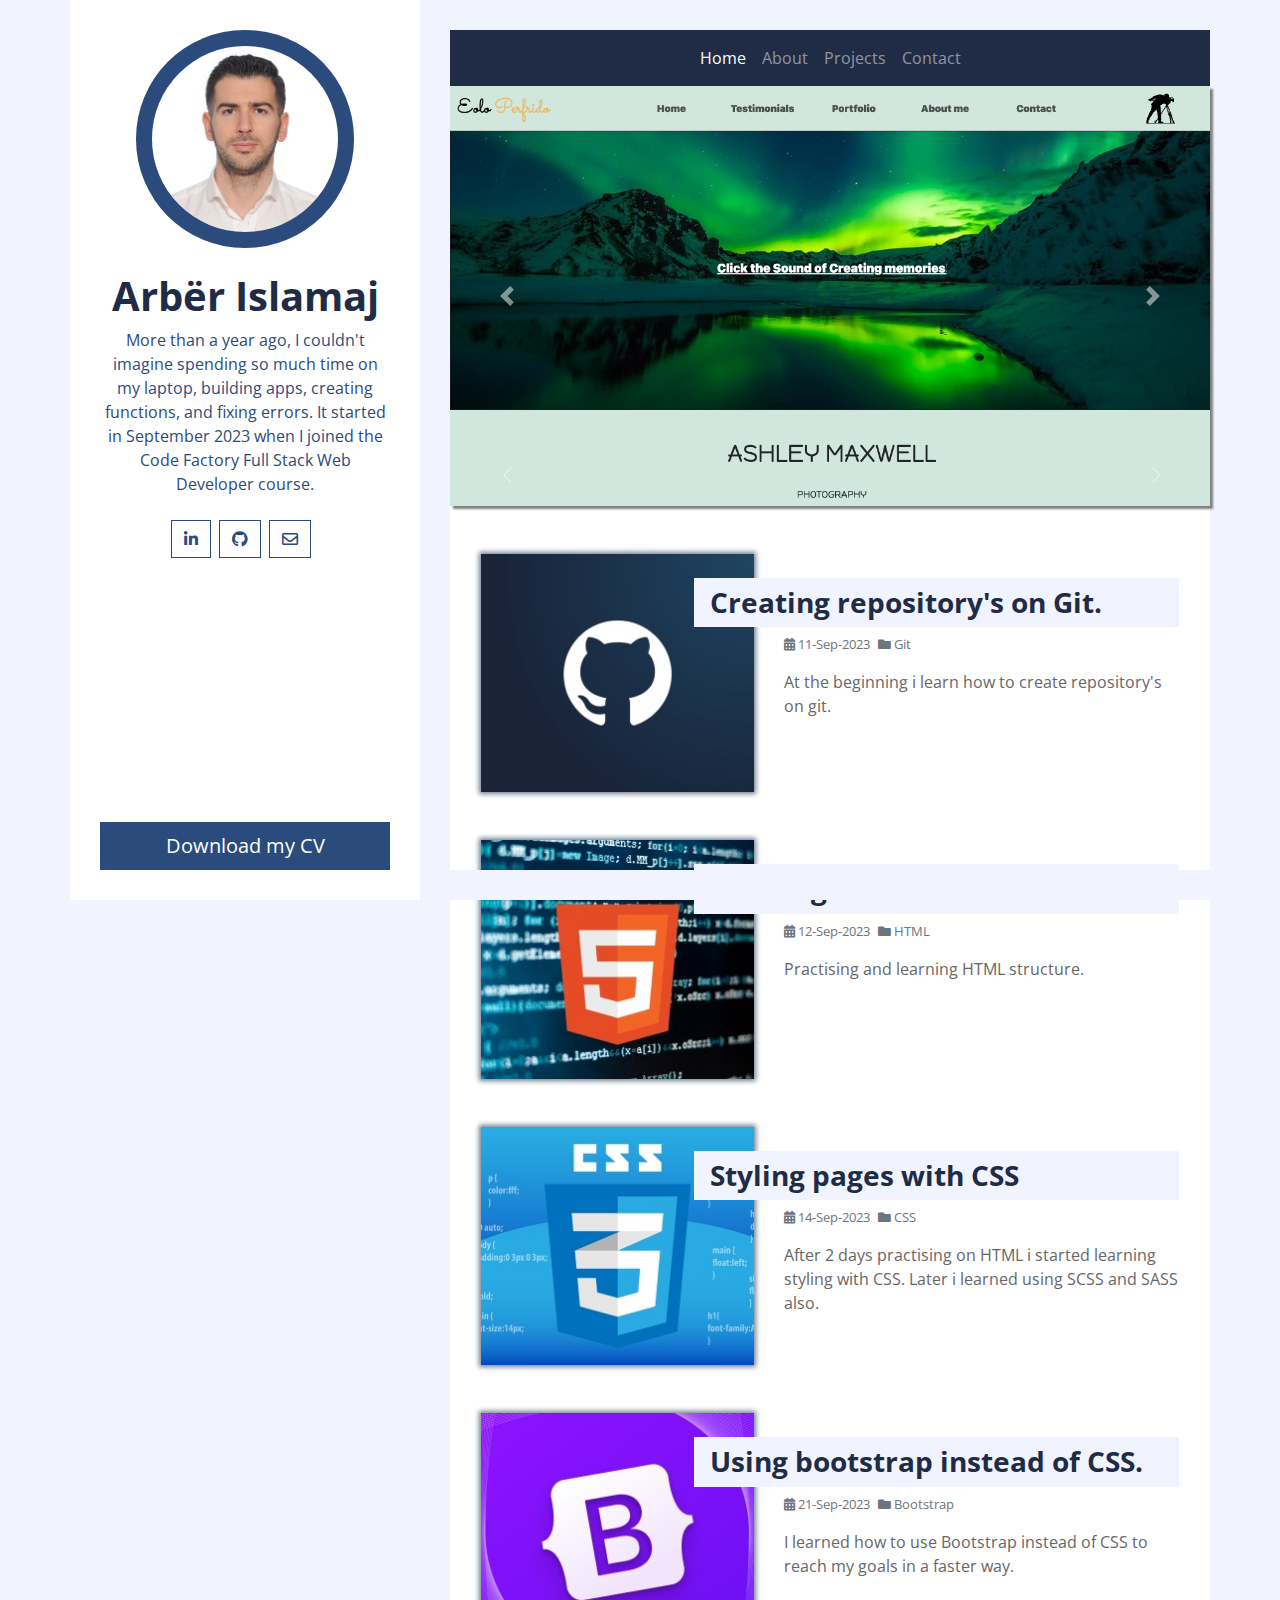
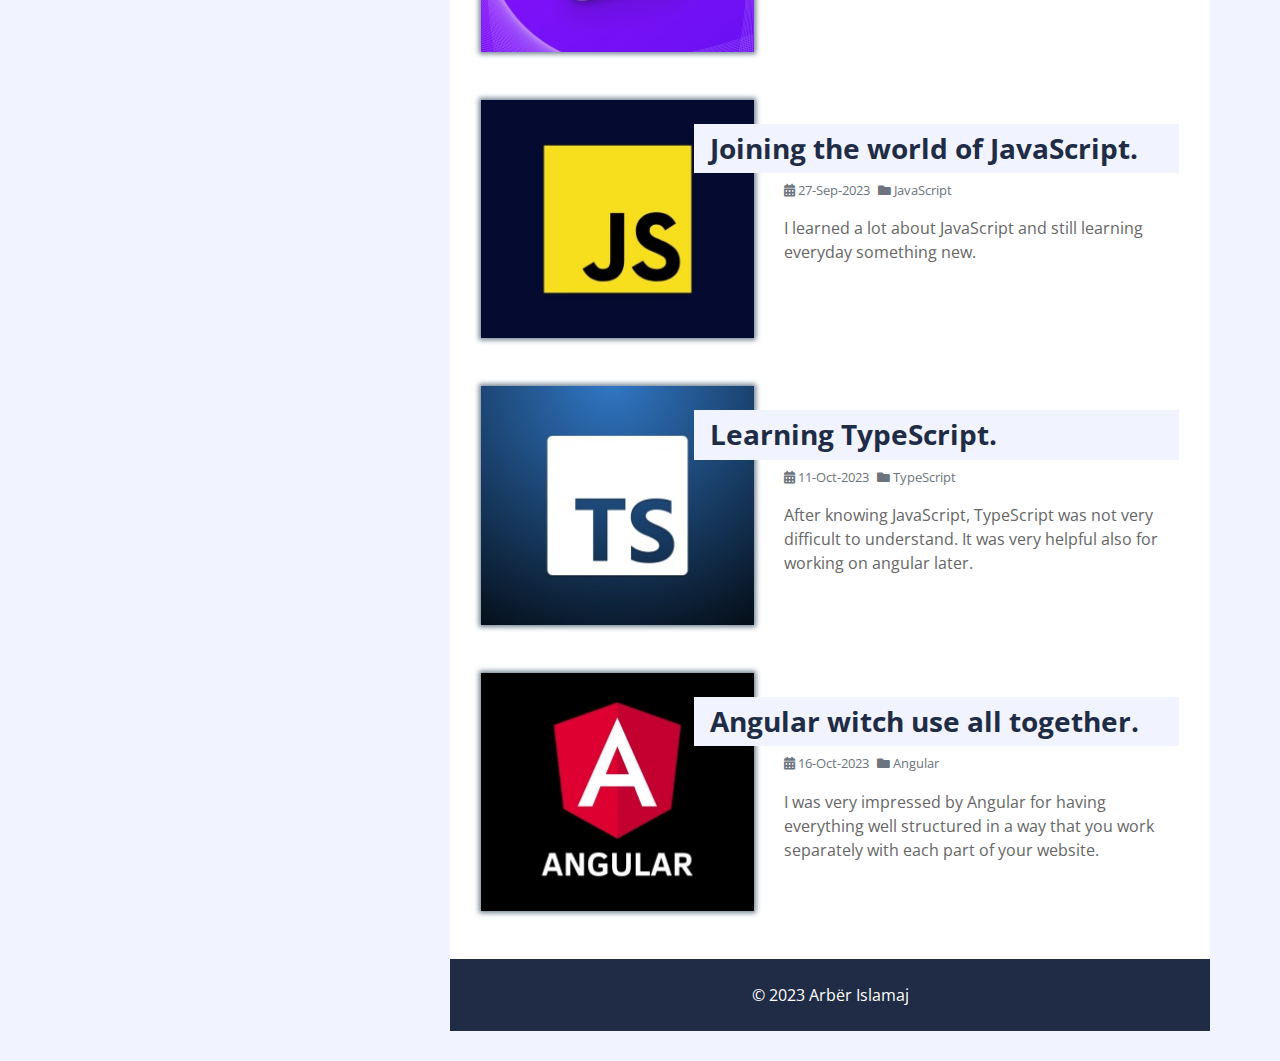
==== commit d91c00ab: "add git link and did some editing" ====
--- a/index.html
+++ b/index.html
@@ -48,7 +48,7 @@
           </a>
           <a class="text-decoration-none" href="./about.html">
             <p class="mb-4">
-              Less than a year ago, I couldn't imagine spending so much time on
+              More than a year ago, I couldn't imagine spending so much time on
               my laptop, building apps, creating functions, and fixing errors.
               It started in September 2023 when I joined the Code Factory Full
               Stack Web Developer course.
@@ -60,28 +60,21 @@
               class="btn btn-outline-primary mr-2"
               href="https://www.linkedin.com/in/arb%C3%ABr-islamaj-0723b6143/"
             >
-              <i class="fab fa-twitter"></i>
-            </a>
-            <a
-              target="_blank"
-              class="btn btn-outline-primary mr-2"
-              href="https://www.linkedin.com/in/arb%C3%ABr-islamaj-0723b6143/"
-            >
-              <i class="fab fa-facebook-f"></i>
-            </a>
-            <a
-              target="_blank"
-              class="btn btn-outline-primary mr-2"
-              href="https://www.linkedin.com/in/arb%C3%ABr-islamaj-0723b6143/"
-            >
               <i class="fab fa-linkedin-in"></i>
             </a>
             <a
               target="_blank"
               class="btn btn-outline-primary mr-2"
-              href="https://www.linkedin.com/in/arb%C3%ABr-islamaj-0723b6143/"
-            >
-              <i class="fab fa-instagram"></i>
+              href="https://github.com/MrArbri"
+            >
+              <i class="fab fa-github"></i>
+            </a>
+            <a
+              target=""
+              class="btn btn-outline-primary mr-2"
+              href="./contact.html"
+            >
+              <i class="far fa-envelope"></i>
             </a>
           </div>
           <a
